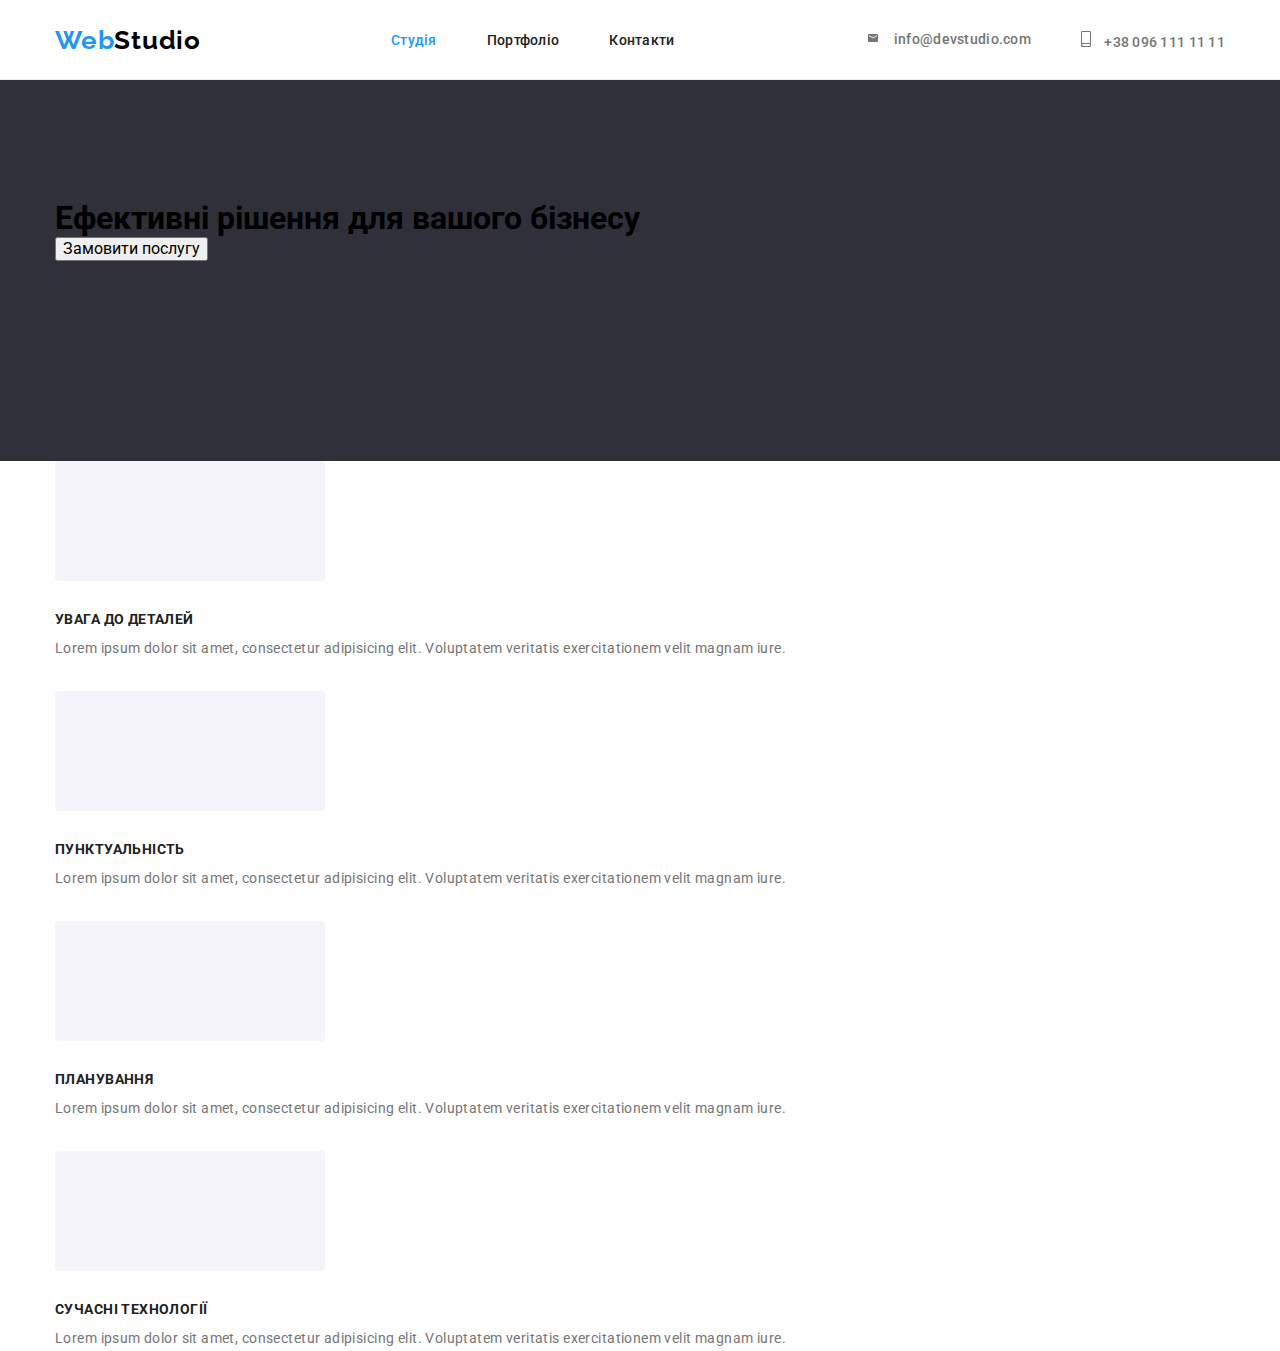
==== index.html @ 381b89db "fix" ====
<!DOCTYPE html>
<html lang="en">
  <head>
    <meta charset="UTF-8" />
    <meta name="viewport" content="width=device-width, initial-scale=1.0" />
    <title>WebStudio</title>
    <link rel="preconnect" href="https://fonts.googleapis.com" />
    <link rel="preconnect" href="https://fonts.gstatic.com" crossorigin />
    <link
      href="https://fonts.googleapis.com/css2?family=Raleway:wght@700&family=Roboto:wght@400;500;700;900&display=swap"
      rel="stylesheet"
    />

    <link
      rel="stylesheet"
      href="https://cdnjs.cloudflare.com/ajax/libs/modern-normalize/1.0.0/modern-normalize.min.css"
    />
    <link
      rel="stylesheet"
      href="https://cdnjs.cloudflare.com/ajax/libs/animate.css/4.1.1/animate.min.css"
    />
    <link rel="stylesheet" href="./css/webstudio.min.css" />
  </head>
  <body>
    <!-- Хедер -->
    <header class="header">
      <div class="container">
        <a href="" class="logo">Web<span class="logo-sryle">Studio</span></a>
        <nav>
          <ul class="menu-list">
            <li class="header__item">
              <a href="" class="menu-link current">Студія</a>
            </li>
            <li class="header__item">
              <a href="./portfolio.html" class="menu-link">Портфоліо</a>
            </li>
            <li class="header__item">
              <a href="#cont" class="menu-link">Контакти</a>
            </li>
          </ul>
        </nav>
        <address class="header-addres">
          <a href="mail:info@devstudio.com" target="_blank" class="header-cont">
            <svg class="header-svg" width="16" height="12">
              <use href="Img/symbol-defs.svg#icon-email"></use>
            </svg>
            info@devstudio.com</a
          >
          <a href="tell:+380961111111" target="_blank" class="header-cont">
            <svg class="header-svg" width="10px" height="16px">
              <use href="Img/symbol-defs.svg#icon-smartphone"></use>
            </svg>
            +38 096 111 11 11</a
          >
        </address>
      </div>
    </header>

    <main>
      <!-- Герой -->

      <section class="hero">
            <div class="container">
                <h1 class="hero__title animate__animated animate__fadeIn">Ефективні рішення для вашого бізнесу</h1>
                <button type="button" class="hero__btn" data-modal-open>Замовити послугу</button>
            </div>
        </section>

      <!-- adventages -->
      <section class="advantages">
            <div class="container">
                <h2 class="visually-hidden">НАШІ ПЕРЕВАГИ</h2>
                <ul class="advantages__list">
                    <li class="advantages-list__item">
                        <div class="beefore advantages-1"></div>
                        <h3 class="adventage__title">УВАГА ДО ДЕТАЛЕЙ</h3>
                        <p class="advantages__text">Lorem ipsum dolor sit amet, consectetur adipisicing elit. Voluptatem
                            veritatis
                            exercitationem
                            velit magnam iure.</p>
                    </li>
                    <li class="advantages-list__item">
                        <div class="beefore advantages-2"></div>
                        <h3 class="adventage__title">ПУНКТУАЛЬНІСТЬ</h3>
                        <p class="advantages__text"> Lorem ipsum dolor sit amet, consectetur adipisicing elit. Voluptatem
                            veritatis
                            exercitationem
                            velit magnam iure.</p>
                    </li>
                    <li class="advantages-list__item">
                        <div class="beefore advantages-3"></div>
                        <h3 class="adventage__title">ПЛАНУВАННЯ</h3>
                        <p class="advantages__text">Lorem ipsum dolor sit amet, consectetur adipisicing elit. Voluptatem
                            veritatis
                            exercitationem
                            velit magnam iure.</p>
                    </li>
                    <li class="advantages-list__item">
                        <div class="beefore advantages-4"></div>
                        <h3 class="adventage__title">СУЧАСНІ ТЕХНОЛОГІЇ</h3>
                        <p class="advantages__text">Lorem ipsum dolor sit amet, consectetur adipisicing elit. Voluptatem
                            veritatis
                            exercitationem
                            velit magnam iure.</p>
                    </li>
                    </ul>
            </div>
        </section>

      <!--our-work -->
      <!-- <section class="our-work">
            <div class="container">
                <h2 class="our-work__title">Чим ми займаємося</h2>
                <ul class="our-work__list">
                    <li class="our-work-list__our-work"><img src="./Img/img.jpg" alt="computer" width="370">
<div class="our-work-bg">
                    <h3 class="our-work__bg-title">Застосунок</h3>
                    </div>
                </li>
                    <li class="our-work-list__our-work"><img src="./Img/img (1).jpg" alt="laptop" width="370">
                        <div class="our-work-bg">
                        <h3 class="our-work__bg-title">МОБІЛЬНІ ЗАСТОСУНКИ</h3>
                </div>
                    </li>
                    <li class="our-work-list__our-work"><img src="./Img/img (2).jpg" alt="tablet" width="370">
                    <div class="our-work-bg">
                        <h3 class="our-work__bg-title">Дизайнерські рішення</h3>
                    </div>
                    
                    </li>
                </ul>
            </div>
        </section> -->
      <!--Team -->
      <!-- <section class="team">
            <div class="container">

                <h2 class="team__title">Нашакоманда</h2>
                <ul class="team__list">
                    <li class="item"><img src="./Img/img (3).jpg" alt="чоловік" width="270">
                        <h3 class="team-name">Ігор Дем'яненко</h3>
                        <p class="team-text">Product Designer</p>

                        <ul class="social-list">
                            <li class="item">
                                <a href="" class="social-link">
                                <svg width="20px" height="20px" >
                                <use href="Img/symbol-defs.svg#icon-instagram"></use>
                            </svg>
                        </a>
                        </li>
                            <li class="item">

                                <a href="" class="social-link">
                                <svg width="20px" height="20px" >
                                <use href="Img/symbol-defs.svg#icon-twitter"></use>
                            </svg>
                        </a>
                        </li>
                            <li class="item">
                                <a href="" class="social-link">
                                <svg width="20px" height="20px" >
                                <use href="Img/symbol-defs.svg#icon-linkedin"></use>
                            </svg>
                        </a>
                        </li>
                            <li class="item">
                                <a href="" class="social-link">
                                <svg width="20px" height="20px" >
                                <use href="Img/symbol-defs.svg#icon-facebuk"></use>
                            </svg>
                        </a>
                        </li>
                        </ul>
                    </li>
                    <li class="item"><img src="./Img/img (4).jpg" alt="жінка" width="270">
                        <h3 class="team-name">Ольга Рєпіна</h3>
                        <p class="team-text">Frontend Developer</p>

                        <ul class="social-list">
                            <li class="item">
                                <a href="" class="social-link">
                                <svg  width="20px" height="20px" >
                                <use href="Img/symbol-defs.svg#icon-instagram"></use>
                            </svg>
                        </a>
                        </li>
                            <li class="item">

                                <a href="" class="social-link">
                                <svg width="20px" height="20px" >
                                <use href="Img/symbol-defs.svg#icon-twitter"></use>
                            </svg>
                        </a>
                        </li>
                            <li class="item">
                                <a href="" class="social-link">
                                <svg width="20px" height="20px" >
                                <use href="Img/symbol-defs.svg#icon-linkedin"></use>
                            </svg>
                        </a>
                        </li>
                            <li class="item">
                                <a href="" class="social-link">
                                <svg width="20px" height="20px" >
                                <use href="Img/symbol-defs.svg#icon-facebuk"></use>
                            </svg>
                        </a>
                        </li>
                        </ul>
                    </li>
                    <li class="item"><img src="./Img/img (5).jpg" alt="чоловік" width="270">
                        <h3 class="team-name">Микола Тарасов</h3>
                        <p class="team-text">Marketing</p>

                        <ul class="social-list">
                            <li class="item">
                                <a href="" class="social-link">
                                <svg width="20px" height="20px" >
                                <use href="Img/symbol-defs.svg#icon-instagram"></use>
                            </svg>
                        </a>
                        </li>
                            <li class="item">

                                <a href="" class="social-link">
                                <svg width="20px" height="20px" >
                                <use href="Img/symbol-defs.svg#icon-twitter"></use>
                            </svg>
                        </a>
                        </li>
                            <li class="item">
                                <a href="" class="social-link">
                                <svg width="20px" height="20px" >
                                <use href="Img/symbol-defs.svg#icon-linkedin"></use>
                            </svg>
                        </a>
                        </li>
                            <li class="item">
                                <a href="" class="social-link">
                                <svg width="20px" height="20px" >
                                <use href="Img/symbol-defs.svg#icon-facebuk"></use>
                            </svg>
                        </a>
                        </li>
                        </ul>
                    <li class="item"><img src="./Img/img (6).jpg" alt="чоловік" width="270">
                        <h3 class="team-name">Михайло Єрмаков</h3>
                        <p class="team-text">UI Designer</p>

                        <ul class="social-list">
                            <li class="item">
                                <a href="" class="social-link">
                                <svg class="" width="20px" height="20px" >
                                <use href="Img/symbol-defs.svg#icon-instagram"></use>
                            </svg>
                        </a>
                        </li>
                            <li class="item">

                                <a href="" class="social-link">
                                <svg class="" width="20px" height="20px" >
                                <use href="Img/symbol-defs.svg#icon-twitter"></use>
                            </svg>
                        </a>
                        </li>
                            <li class="item">
                                <a href="" class="social-link">
                                <svg class="" width="20px" height="20px" >
                                <use href="Img/symbol-defs.svg#icon-linkedin"></use>
                            </svg>
                        </a>
                        </li>
                            <li class="item">
                                <a href="" class="social-link">
                                <svg class="" width="20px" height="20px" >
                                <use href="Img/symbol-defs.svg#icon-facebuk"></use>
                            </svg>
                        </a>
                        </li>
                        </ul>
                    </li>
                </ul>
            </div>
        </section> -->
      <!-- regular customers -->
      <!-- <section class="regular-customers">
<div class="container">
    <h2 class="customers__h2">Постійні клієнти</h2>
<ul class="customers-list">

<li class="item">
    <a href="" class="customers__link">
    <svg class="customer__svg" width="44" height="49">
    <use href="./Img/symbol-defs.svg#icon-union"></use>
</svg>
</a>
</li>

<li class="item">
    <a href="" class="customers__link">
    <svg class="customer__svg" width="40" height="52">
    <use href="./Img/symbol-defs.svg#icon-union1"></use>
</svg>
</a>
</li>

<li class="item">
    <a href="" class="customers__link">
    <svg class="customer__svg" width="41" height="42">
    <use href="./Img/symbol-defs.svg#icon-logo-3"></use>
</svg>
</a>
</li>

<li class="item">
    <a href="" class="customers__link">
    <svg class="customer__svg" width="79" height="42">
    <use href="./Img/symbol-defs.svg#icon-logo-4" 
    ></use>
</svg>
</a>
</li>

<li class="item">
    <a href="" class="customers__link">
    <svg class="customer__svg" width="59" height="47">
    <use href="./Img/symbol-defs.svg#icon-logo-5"></use>
</svg>
</a>
</li>

<li class="item">
    <a href="" class="customers__link">
    <svg class="customer__svg" width="86" height="49">
    <use href="./Img/symbol-defs.svg#icon-logo-6"></use>
</svg>
</a>
</li>    
</ul>
</div>
</section> -->
    </main>
    <!-- footer -->
    <!-- <footer class="footer" id="cont">
        <div class="container">
            <div class="widhet-block">
                <a href="" class="footer-logo">Web<span class="footer-logo-style">Studio</span></a>
                <address>
                    <ul class="footer__list">
                        <li><a href="https://goo.gl/maps/dQ1mNMhz1SSXz6Sy8" target="_blank" class="address">м. Київ пр-т
                                Лесі Українки,
                                26</a>
                        </li>
                        <li><a href="mail:info@example.com" target="_blank" class="footer-cnt">info@example.com</a></li>
                        <li><a href="tell:+380991111111" target="_blank" class="footer-cnt">+38 099 111 11 11</a></li>
                    </ul>
                </address>
            </div>
            <div class="widhet-block">
                <h2 class="footer__title">Приєднуйтесь</h2> -->
    <!--social-list -->
    <!-- <ul class="social-list__ft">
                    <li class="item">
<a href="" class="social-link-ft">
                        <svg class="social-svg" width="20" height="20">
                            <use href="./Img/symbol-defs.svg#icon-instagram"></use>
                        </svg>
                    </a>
                    </li>
                    
                    <li class="item">
                        <a href="" class="social-link-ft">
                        <svg class="social-svg" width="20" height="20">
                            <use href="./Img/symbol-defs.svg#icon-twitter"></use>
                        </svg>
                        </a>
                    </li>
                    <li class="item">
                        <a href="" class="social-link-ft">
                        <svg class="social-svg" width="20" height="20">
                            <use href="./Img/symbol-defs.svg#icon-facebuk"></use>
                        </svg>
                        </a>
                    </li>
                    <li class="item">
                        <a href="" class="social-link-ft">
                        <svg class="social-svg" width="20" height="20">
                            <use href="./Img/symbol-defs.svg#icon-linkedin"></use>
                        </svg>
                        </a>
                    </li>
                </ul>
            </div>


            <div class="widhet-block">
<h2 class="footer__title">Пдпишітся на розсилку</h2>
<form class="footer-form">
<input type="email" placeholder="E-mail" class="footer-form__iput">
<button type="button" class="footer-form__btn" >Підписатися
<svg width="24" height="24" class="footer-form__svg">
    <use href="./Img/symbol-defs.svg#icon-iconsend"></use>
</svg>
</button>
</form>
            </div>



        </div>
    </footer> -->
    <!-- modal -->

    <!-- <div class="backdrop is-hidden" data-modal>
    <div class="modal">
        <h2 class="modal__title">Залиште свої дані, Ми вам зателефонуємо</h2>
        <button type="submit" class="modal__btn">
            <svg class="modal-icon-close" width="18" height="18">
                <use href="./Img/symbol-defs.svg#icon-close"></use>
            </svg>
        </button>
        <form class="modal__form">
            <div class="form__fiel">
            <label for="username" class="form__label">ім'я</label>
            <div class="modal__position">
                <input type="text" id="username" autofocus required class="form__input">
                <svg class="modal__icon" width="18" height="18">
                    <use href="./Img/symbol-defs.svg#icon-person"></use>
                </svg>
            </div>
</div>
<div class="form-fiel">
            <label for="numberphone" class="form__label">телефон</label>
            <div class="modal__position">
                <input type="text" id="username" autofocus required class="form__input">
                <svg class="modal__icon" width="18" height="18">
                    <use href="./Img/symbol-defs.svg#icon-phone"></use>
                </svg>
            </div>
</div>
<div class="form-fiel">
            <label for="email" class="form__label">пошта</label>
            <div class="modal__position">
                <input type="text" id="username" autofocus required class="form__input">
                <svg class="modal__icon" width="18" height="18">
                    <use href="./Img/symbol-defs.svg#icon-email"></use>
                </svg>
            </div>

            <div class="form-fiel">
                <label for="username" class="form-__abel">коментарі</label>
<textarea name="feedback" id="username" rows="5" class="feedback" placeholder="Введіть текст"></textarea>
            </div>
            </div>
            
            <div class="check-box">
                <input type="checkbox" class="form-checkbox">
                <p class="form-text">погоджуюсь з розсилкою і приймаю <a href="" class="form-link">умови договору</a></p>
            </div>
        </form>
<button type="submit" class="modal-submit" data-modal-close>Надіслати</button>
    </div>
</div>

    <script src="./js/index.js" type="module"></script> -->
  </body>
</html>
---- css/webstudio.min.css ----
:root{--accent-color: #2196f3;--blak-color: #000;--basic-color: #757575;--minor-color: #212121}body{font-family:"Roboto",sans-serif;font-style:normal}a{text-decoration:none}li{list-style:none}h1,h2,h3,h4,h5,h6,ul,p{margin:0px;padding:0px}address{font-style:normal}.visually-hidden{position:absolute !important;clip:rect(1px 1px 1px 1px);clip:rect(1px, 1px, 1px, 1px);padding:0 !important;border:0 !important;height:1px !important;width:1px !important;overflow:hidden}.container{width:100%;padding-left:15px;padding-right:15px;margin-left:auto;margin-right:auto}@media screen and (min-width: 480px){.container{max-width:480px}}@media screen and (min-width: 768px){.container{max-width:768px}}@media screen and (min-width: 1200px){.container{max-width:1200px}}.header{display:flex;border-bottom:1px solid #ececec;position:fixed;top:0px;left:0px;width:100%;background-color:#fff;z-index:100%}@media screen and (min-width: 480px){.header{padding-top:16px;padding-bottom:16px}}@media screen and (min-width: 768px){.header{padding-top:30px;padding-top:30px}}@media screen and (min-width: 1200px){.header{padding-top:25px;padding-bottom:24px}}.header>.container{display:flex;justify-content:space-between;align-items:center}.logo{color:var(--accent-color);font-family:"Raleway",sans-serif;font-style:normal;font-weight:700;line-height:normal;letter-spacing:.78px}@media screen and (min-width: 480px){.logo{font-size:24px}}@media screen and (min-width: 768px){.logo{font-size:26px}}@media screen and (min-width: 1200px){.logo{font-size:26px}}.logo-sryle{color:#000}@media screen and (min-width: 480px){.menu-list{display:none}}@media screen and (min-width: 768px){.menu-list{display:flex;margin-left:0px;gap:54px}}@media screen and (min-width: 1200px){.menu-list{display:flex;margin-left:0px;gap:50px}}.menu-link{color:var(--minor-color);font-size:14px;font-style:normal;font-weight:500;line-height:normal;letter-spacing:.28px;transition-property:color;transition-duration:250ms;transition-timing-function:cubic-bezier(0.4, 0, 0.2, 1)}.menu-link:hover,.menu-link:focus{color:var(--accent-color)}.current{position:relative;color:var(--accent-color)}.current::after{position:absolute;content:" ";width:100%;height:4px;border-radius:2px;bottom:-35px;left:0;background-color:var(--accent-color);transform:scaleX(0);transition:transform 250ms cubic-bezier(0.4, 0, 0.2, 1)}.current:hover::after{transform:scaleX(1)}@media screen and (min-width: 480px){.header-addres{display:none}}@media screen and (min-width: 768px){.header-addres{display:flex;flex-direction:column;gap:10px}}@media screen and (min-width: 1200px){.header-addres{flex-direction:row;gap:50px}}.header-addres:hover,.header-addres:focus{color:#2196f3}.header-cont{color:var(--basic-color);font-size:14px;font-style:normal;font-weight:500;line-height:normal;letter-spacing:.28px;transition-property:color;transition-duration:250ms;transition-timing-function:cubic-bezier(0.4, 0, 0.2, 1)}.header-svg{margin-right:10px;fill:currentColor}.hero{background-image:linear-gradient(rgba(47, 48, 58, 0.4), rgba(47, 48, 58, 0.4)),url(../../web-studia/hero.png);background-color:#2f303a;background-repeat:no-repeat;margin-left:auto;margin-right:auto;display:flex}@media screen and (min-width: 480px){.hero{max-width:480px;padding-top:118px;padding-bottom:118px}}@media screen and (min-width: 768px){.hero{max-width:768px;padding-top:128px;padding-bottom:128px}}@media screen and (min-width: 1200px){.hero{max-width:1600px;padding-top:200px;padding-bottom:200px}}.hero__hero-title{color:#fff;text-align:center;font-weight:900;line-height:1.36;letter-spacing:2.64px;text-transform:uppercase;margin-left:auto;margin-right:auto}@media screen and (min-width: 480px){.hero__hero-title{width:360px;font-size:26px;margin-bottom:30px}}@media screen and (min-width: 768px){.hero__hero-title{width:307px;font-size:22px;margin-bottom:37px}}@media screen and (min-width: 1200px){.hero__hero-title{width:696px;font-size:44px;margin-bottom:30px}}.adventage__title{color:#212121;font-size:14px;font-style:normal;font-weight:700;line-height:normal;letter-spacing:.42px;text-transform:uppercase}@media screen and (min-width: 480px){.adventage__title{margin-bottom:14px}}@media screen and (min-width: 768px){.adventage__title{margin-bottom:17px}}@media screen and (min-width: 1200px){.adventage__title{margin-bottom:10px}}.advantages__list{display:flex;flex-wrap:wrap;gap:30px}@media screen and (min-width: 480px){.advantages-list>.advantages-list__item{flex-basis:calc((100% - 30px)/1)}}@media screen and (min-width: 768px){.advantages-list>.advantages-list__item{flex-basis:calc((100% - 30px)/2)}}@media screen and (min-width: 1200px){.advantages-list>.advantages-list__item{flex-basis:calc((100% - 90px)/4)}}.advantages__text{margin-top:10px;color:var(--basic-color);font-size:14px;font-style:normal;font-weight:400;line-height:1.71;letter-spacing:.42px}.beefore{content:"";width:270px;height:120px;display:block;flex-shrink:0;background-repeat:no-repeat;background-position:center;border-radius:4px;background-color:#f5f4fa;padding:25px 100px;margin-bottom:30px}@media screen and (min-width: 480px){.beefore{max-width:480px}}@media screen and (min-width: 768px){.beefore{max-width:768px}}@media screen and (min-width: 1200px){.beefore{max-width:1200px}}.advantages-1{background-image:url(./Img/antenna1.png)}.advantages-2{background-image:url(./Img/clock1.png)}.advantages-3{background-image:url(./Img/diagram1.png)}.advantages-4{background-image:url(./Img/astronaut1.png)}.our-work{padding-top:94px;padding-bottom:94px}.our-work__title{color:#212121;text-align:center;font-size:36px;font-style:normal;font-weight:700;line-height:normal;letter-spacing:1.08px;margin-bottom:30px}.our-work__list{display:flex;flex-wrap:wrap;justify-content:space-between}.our-work-list>.our-work-list__our-work{position:relative;flex-basis:calc((100% - 60px)/3)}.our-work-bg{background-color:rgba(47,48,58,.8);height:70px;width:100%;position:absolute;bottom:0px;display:flex;align-items:center;justify-content:center}.our-work__bg-title{font-weight:700;font-size:14px;letter-spacing:.03em;text-transform:uppercase;text-align:center;color:#fff}.team{background-color:#f5f4fa;padding-bottom:94px;padding-top:94px}.team__title{color:#212121;text-align:center;font-size:36px;font-style:normal;font-weight:700;line-height:normal;letter-spacing:1.08px;margin-bottom:50px}.team__list{display:flex;justify-content:space-between;flex-wrap:wrap;gap:30px}.team-list>.item{padding-bottom:30px;flex-basis:calc((100% - 90px)/4);background-color:#fff;transition-property:box-shadow;transition-duration:250ms;transition-timing-function:cubic-bezier(0.4, 0, 0.2, 1)}.team-list>.item:hover,.team-list>.item:focus{cursor:pointer;border-radius:0px 0px 4px 4px;box-shadow:inset 0px 2px 1px 0px rgba(0,0,0,.2),0px 1px 1px 0px rgba(0,0,0,.14),0px 1px 3px 0px rgba(0,0,0,.12)}.team-name{color:#212121;text-align:center;font-size:16px;font-style:normal;font-weight:500;line-height:normal;letter-spacing:.48px;margin-bottom:10px;padding-top:30px}.team-text{color:#757575;text-align:center;font-size:16px;font-style:normal;font-weight:400;line-height:normal;letter-spacing:.48px}.social-list{display:flex;justify-content:center;gap:10px;margin-top:16px}.social-list>.item{width:44px;height:44px}.social-link{display:flex;justify-content:center;align-items:center;width:100%;height:100%;border-radius:50%;fill:#afb1b8;background-color:#fff;transition-property:fill color;transition-duration:250ms;transition-timing-function:cubic-bezier(0.4, 0, 0.2, 1)}.social-link:hover,.social-link:focus{fill:#fff;background-color:var(--accent-color)}.regular-customers{padding-top:94px;padding-bottom:94px}.customers__h2{font-weight:700;font-size:36px;letter-spacing:.03em;text-align:center;color:#212121}.customers-list{display:flex;justify-content:center;gap:30px}.customers-list>.item{width:170;height:92px;border-radius:4px;border:1px solid #afb1b8;padding:20px 62px;margin-top:40px;transition-property:border-color;transition-duration:250ms;transition-timing-function:cubic-bezier(0.4, 0, 0.2, 1)}.customers-list>.item:hover,.customers-list>.item:focus{cursor:pointer;border-color:var(--accent-color)}.customers__link{display:flex;justify-content:center;align-items:center}.customer__svg{fill:#afb1b8;transition-property:fill;transition-duration:250ms;transition-timing-function:cubic-bezier(0.4, 0, 0.2, 1)}.customer-svg:hover,.customer-svg:focus{fill:var(--accent-color)}.footer{padding-top:60px;padding-bottom:60px;background-color:#2f303a}.footer-logo{color:var(--accent-color);font-family:"Raleway",sans-serif;font-size:26px;font-weight:700;line-height:normal;letter-spacing:.78px;display:block;margin-bottom:20px}.footer-logo-style{color:#fff;transition-property:color;transition-duration:250ms;transition-timing-function:cubic-bezier(0.4, 0, 0.2, 1)}.footer.logo-style:hover,.footer-logo-style:focus{color:var(--accent-color)}.footer__list{padding-left:0px}.address{color:#fff;font-size:14px;font-weight:400;line-height:1.71;letter-spacing:.42px;display:block;margin-bottom:9px}.footer-cnt{color:rgba(255,255,255,.6);font-size:14px;font-weight:400;line-height:1.71;letter-spacing:.42px;display:block}.footer-cnt:not(:last-child){margin-bottom:9px;display:block}.footer__title{display:flex;font-weight:700;font-size:14px;letter-spacing:.03em;text-transform:uppercase;color:#fff;margin-bottom:20px}.widhet-block{flex-basis:calc(50% - 15px)}.footer>.container{display:flex;justify-content:start}.social-list-ft>.item{width:44px;height:44px}.social-link-ft{display:flex;justify-content:center;align-items:center;width:100%;height:100%;border-radius:50%;fill:#fff;background-color:rgba(255,255,255,.1);transition-property:fill color;transition-duration:250ms;transition-timing-function:cubic-bezier(0.4, 0, 0.2, 1)}.social-link-ft:hover,.social-link-ft:focus{fill:#fff;background-color:var(--accent-color)}.footer-form{display:flex;gap:12px}.footer-form__iput{outline:none;cursor:pointer;border:1px solid rgba(255,255,255,.3);border-radius:4px;width:358px;box-shadow:0 4px 4px 0 rgba(0,0,0,.15);background-color:rgba(33,150,243,0);padding:15px 16px}.footer-form__btn{font-weight:700;font-size:16px;line-height:187%;letter-spacing:.06em;text-align:center;color:#fff;border-radius:4px;box-shadow:0 4px 4px 0 rgba(0,0,0,.15);background-color:var(--accent-color);padding:10px 28px;display:flex;gap:10px;align-items:center;cursor:pointer;transition-property:color;transition-duration:250ms;transition-timing-function:cubic-bezier(0.4, 0, 0.2, 1)}.footer-form-btn:hover,.footer-form-btn:focus{background-color:#3d9ff0}.footer-form-iput:focus-within{border-color:#3d9ff0}.footer-form__svg{fill:#ececec}.portfolio{padding-top:94px;padding-bottom:94px}.portfolio-btn-list{display:flex;gap:8px;justify-content:center;margin-bottom:50px}.portfolio-btn{color:var(--blak-color);text-align:center;font-size:16px;font-weight:500;line-height:1.62;letter-spacing:.48px;padding:6px 22px;border-radius:4px;background-color:#f5f4fa;border:none;padding:6px 22px;transition-property:box-shadow color;transition-duration:250ms;transition-timing-function:cubic-bezier(0.4, 0, 0.2, 1)}.portfolio-btn:hover,.portfolio-btn:focus{cursor:pointer;border-radius:4px;background-color:#2196f3;color:#fff;box-shadow:0px 2px 2px 0px rgba(0,0,0,.12),0px 1px 2px 0px rgba(0,0,0,.08),0px 3px 1px 0px rgba(0,0,0,.1)}.portfolio-title{color:#212121;font-size:18px;font-style:normal;font-weight:700;line-height:36px;letter-spacing:1.08px;margin-top:20px;padding-left:24px}.portfolio-text{color:#757575;font-size:16px;font-style:normal;font-weight:400;line-height:30px;letter-spacing:.48px;padding-left:24px;transition-property:border color;transition-duration:250ms;transition-timing-function:cubic-bezier(0.4, 0, 0.2, 1)}.prijekt-box:hover,.prijekt-box:focus{cursor:pointer;border:1px solid #eee;background:#fff}.prijekt-list{gap:30px;display:flex;flex-wrap:wrap;justify-content:center;transition-property:box-shadow color border;transition-duration:250ms;transition-timing-function:cubic-bezier(0.4, 0, 0.2, 1)}.prijekt-list>.item:hover,.prijekt-list>.item:focus{border:1px solid #eee;background:#fff;box-shadow:1px 4px 6px 0px rgba(0,0,0,.16),0px 4px 4px 0px rgba(0,0,0,.06),0px 1px 1px 0px rgba(0,0,0,.12)}.prijekt-list>.item{flex-basis:calc((100% - 60px)/3)}img{display:block;width:100%;height:auto}.prijekt-link:hover .overlavy{transform:translateY(0)}.overlavy-tumb{position:relative;overflow:hidden}.overlavy{position:absolute;top:0;left:0;width:100%;height:100%;background-color:rgba(33,150,243,.9);transform:translateY(100%);transition:transform 250ms}.overlavy-text{font-weight:400;font-size:18px;line-height:156%;letter-spacing:.03em;color:#fff;padding:63px 24px}.backdrop{position:fixed;top:0;left:0;width:100%;height:100%;background-color:rgba(0,0,0,.7);opacity:1;z-index:999}.backdrop.is-hidden{opacity:0;pointer-events:none}.no-scroll{overflow:hidden}.modal{position:absolute;top:50%;left:50%;transform:translate(-50%, -50%);width:528px;min-height:581px;border-radius:4px;padding:40px;box-shadow:0 2px 1px 0 rgba(0,0,0,.2),0 1px 1px 0 rgba(0,0,0,.14),0 1px 3px 0 rgba(0,0,0,.12);background:#fff;background-color:#fff}.modal__title{font-weight:700;font-size:20px;letter-spacing:.03em;text-align:center;color:var(--minor-color);margin-bottom:12px}.modal__btn{display:flex;justify-content:center;align-items:center;position:absolute;top:8px;right:8px;cursor:pointer;padding:6px;border-radius:100%;fill:#000;stroke-width:1px;border:1px solid rgba(0,0,0,.1);background:rgba(0,0,0,0)}.modal-btn:hover,.modal-btn:focus{border-color:var(--accent-color)}.modal-icon-close:hover,.modal-icon-close:focus{fill:var(--accent-color)}.modal__form{display:flex;flex-direction:column;gap:28px;margin-bottom:20px}.form__input{border:1px solid rgba(33,33,33,.2);border-radius:4px;width:100%;height:40px;padding-left:43px;outline:none;cursor:pointer;position:relative}.modal__icon{position:absolute;transform:translatey(-50%);top:50%;left:12px}.form-input:focus-within{border-color:var(--accent-color)}.modal__position{position:relative}.modal-position:focus-within .modal-icon{fill:var(--accent-color)}.form__label{font-weight:400;font-size:12px;letter-spacing:.01em;color:var(--basic-color);margin-bottom:4px}.form-text{font-weight:400;font-size:14px;line-height:171%;letter-spacing:.03em;color:var(--basic-color);margin-right:7px}.form-link{color:var(--accent-color)}.feedback{width:100%;height:120px;resize:none;outline:none;border:1px solid rgba(33,33,33,.2);border-radius:4px;padding:12px 16px}.feedback:focus-within{border:1px solid var(--accent-color)}.feedback::placeholder{font-family:var(--font-family);font-weight:400;font-size:14px;letter-spacing:.01em;color:rgba(117,117,117,.5)}.check-box{display:flex;align-items:center;margin-left:7px}.form-checkbox{width:15px;height:15px;cursor:pointer;margin-right:7px}.modal-submit{border-radius:4px;padding:10px 57px;font-weight:700;font-size:16px;line-height:187%;letter-spacing:.06em;text-align:center;color:#fff;box-shadow:0 4px 4px 0 rgba(0,0,0,.15);background:#188ce8;border:none;display:flex;margin-left:auto;margin-right:auto}.modal-submit:hover,.modal-submit:focus{background-color:#3d9ff0;cursor:pointer}.hero__hero-btn{display:flex;margin:0px auto;color:#fff;text-align:center;font-size:16px;font-style:normal;font-weight:700;line-height:1.87;letter-spacing:.96px;cursor:pointer;border:none;border-radius:4px;background:#2196f3;box-shadow:0px 4px 4px 0px rgba(0,0,0,.15);transition-property:color;transition-duration:250ms;transition-timing-function:cubic-bezier(0.4, 0, 0.2, 1)}@media screen and (min-width: 480px){.hero__hero-btn{padding:10px 24px}}@media screen and (min-width: 768px){.hero__hero-btn{padding:18px 24px}}@media screen and (min-width: 1200px){.hero__hero-btn{padding:10px 24px}}.hero__hero-btn:hover,.hero__hero-btn:focus{background-color:#188ce8}/*# sourceMappingURL=webstudio.min.css.map */
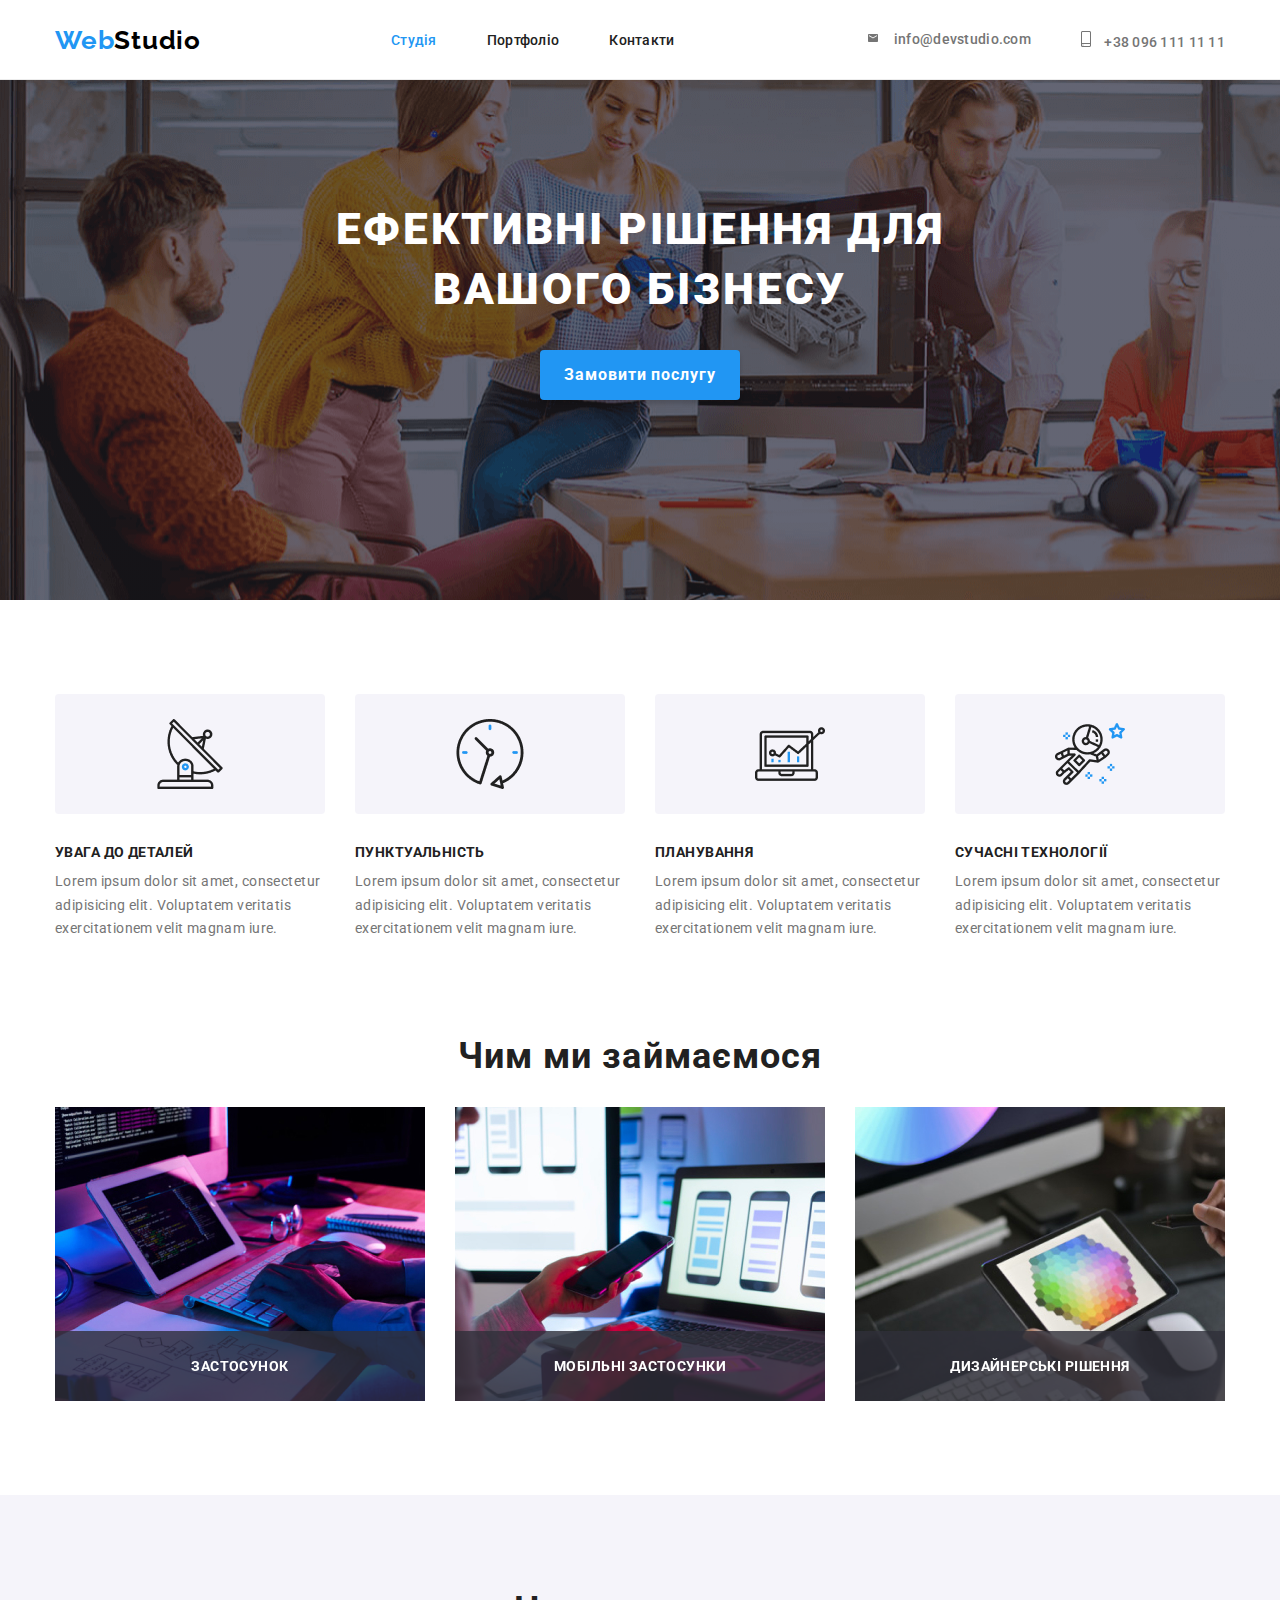
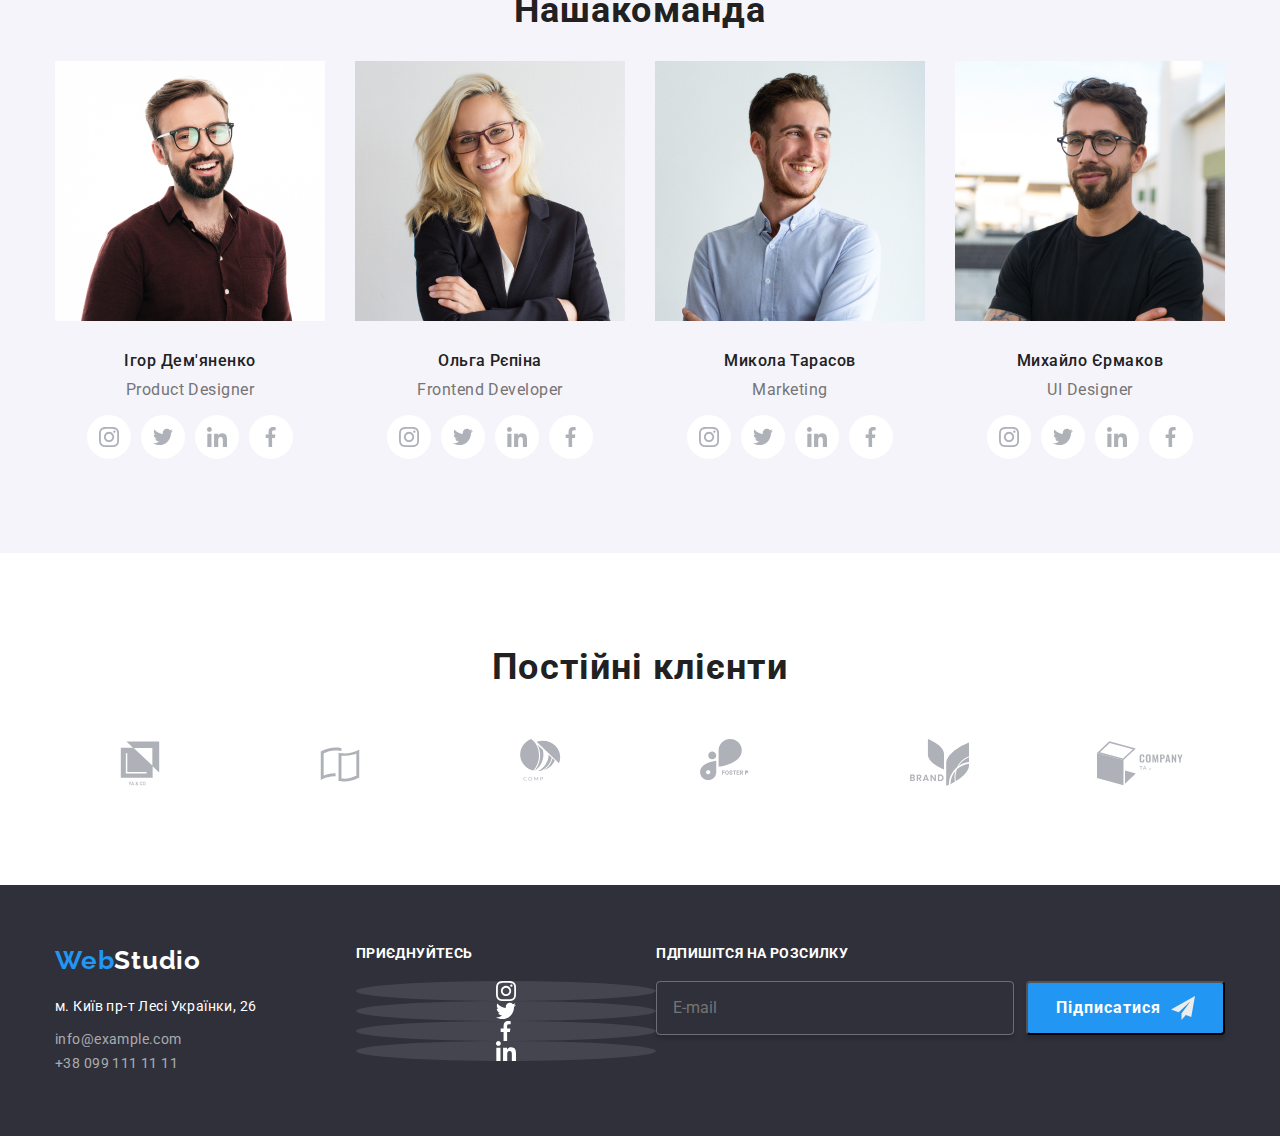
==== commit f92b873e: "fix" ====
--- a/index.html
+++ b/index.html
@@ -60,236 +60,243 @@
       <!-- Герой -->
 
       <section class="hero">
-            <div class="container">
-                <h1 class="hero__title animate__animated animate__fadeIn">Ефективні рішення для вашого бізнесу</h1>
-                <button type="button" class="hero__btn" data-modal-open>Замовити послугу</button>
-            </div>
-        </section>
+        <div class="container">
+          <h1 class="hero__title animate__animated animate__fadeIn">
+            Ефективні рішення для вашого бізнесу
+          </h1>
+          <button type="button" class="hero__btn" data-modal-open>
+            Замовити послугу
+          </button>
+        </div>
+      </section>
 
       <!-- adventages -->
       <section class="advantages">
-            <div class="container">
-                <h2 class="visually-hidden">НАШІ ПЕРЕВАГИ</h2>
-                <ul class="advantages__list">
-                    <li class="advantages-list__item">
-                        <div class="beefore advantages-1"></div>
-                        <h3 class="adventage__title">УВАГА ДО ДЕТАЛЕЙ</h3>
-                        <p class="advantages__text">Lorem ipsum dolor sit amet, consectetur adipisicing elit. Voluptatem
-                            veritatis
-                            exercitationem
-                            velit magnam iure.</p>
-                    </li>
-                    <li class="advantages-list__item">
-                        <div class="beefore advantages-2"></div>
-                        <h3 class="adventage__title">ПУНКТУАЛЬНІСТЬ</h3>
-                        <p class="advantages__text"> Lorem ipsum dolor sit amet, consectetur adipisicing elit. Voluptatem
-                            veritatis
-                            exercitationem
-                            velit magnam iure.</p>
-                    </li>
-                    <li class="advantages-list__item">
-                        <div class="beefore advantages-3"></div>
-                        <h3 class="adventage__title">ПЛАНУВАННЯ</h3>
-                        <p class="advantages__text">Lorem ipsum dolor sit amet, consectetur adipisicing elit. Voluptatem
-                            veritatis
-                            exercitationem
-                            velit magnam iure.</p>
-                    </li>
-                    <li class="advantages-list__item">
-                        <div class="beefore advantages-4"></div>
-                        <h3 class="adventage__title">СУЧАСНІ ТЕХНОЛОГІЇ</h3>
-                        <p class="advantages__text">Lorem ipsum dolor sit amet, consectetur adipisicing elit. Voluptatem
-                            veritatis
-                            exercitationem
-                            velit magnam iure.</p>
-                    </li>
-                    </ul>
-            </div>
-        </section>
+        <div class="container">
+          <h2 class="visually-hidden">НАШІ ПЕРЕВАГИ</h2>
+          <ul class="advantages-list">
+            <li class="advantages-list__item">
+              <div class="beefore advantages-1"></div>
+              <h3 class="adventage__title">УВАГА ДО ДЕТАЛЕЙ</h3>
+              <p class="advantages__text">
+                Lorem ipsum dolor sit amet, consectetur adipisicing elit.
+                Voluptatem veritatis exercitationem velit magnam iure.
+              </p>
+            </li>
+            <li class="advantages-list__item">
+              <div class="beefore advantages-2"></div>
+              <h3 class="adventage__title">ПУНКТУАЛЬНІСТЬ</h3>
+              <p class="advantages__text">
+                Lorem ipsum dolor sit amet, consectetur adipisicing elit.
+                Voluptatem veritatis exercitationem velit magnam iure.
+              </p>
+            </li>
+            <li class="advantages-list__item">
+              <div class="beefore advantages-3"></div>
+              <h3 class="adventage__title">ПЛАНУВАННЯ</h3>
+              <p class="advantages__text">
+                Lorem ipsum dolor sit amet, consectetur adipisicing elit.
+                Voluptatem veritatis exercitationem velit magnam iure.
+              </p>
+            </li>
+            <li class="advantages-list__item">
+              <div class="beefore advantages-4"></div>
+              <h3 class="adventage__title">СУЧАСНІ ТЕХНОЛОГІЇ</h3>
+              <p class="advantages__text">
+                Lorem ipsum dolor sit amet, consectetur adipisicing elit.
+                Voluptatem veritatis exercitationem velit magnam iure.
+              </p>
+            </li>
+          </ul>
+        </div>
+      </section>
 
       <!--our-work -->
-      <!-- <section class="our-work">
-            <div class="container">
-                <h2 class="our-work__title">Чим ми займаємося</h2>
-                <ul class="our-work__list">
-                    <li class="our-work-list__our-work"><img src="./Img/img.jpg" alt="computer" width="370">
-<div class="our-work-bg">
-                    <h3 class="our-work__bg-title">Застосунок</h3>
-                    </div>
-                </li>
-                    <li class="our-work-list__our-work"><img src="./Img/img (1).jpg" alt="laptop" width="370">
-                        <div class="our-work-bg">
-                        <h3 class="our-work__bg-title">МОБІЛЬНІ ЗАСТОСУНКИ</h3>
-                </div>
-                    </li>
-                    <li class="our-work-list__our-work"><img src="./Img/img (2).jpg" alt="tablet" width="370">
-                    <div class="our-work-bg">
-                        <h3 class="our-work__bg-title">Дизайнерські рішення</h3>
-                    </div>
-                    
-                    </li>
-                </ul>
-            </div>
-        </section> -->
+      <section class="our-work">
+        <div class="container">
+          <h2 class="our-work__title">Чим ми займаємося</h2>
+          <ul class="our-work-list">
+            <li class="our-work-list__item">
+              <img src="./Img/img.jpg" alt="computer" width="370" />
+              <div class="our-work-bg">
+                <h3 class="our-work__bg-title">Застосунок</h3>
+              </div>
+            </li>
+            <li class="our-work-list__item">
+              <img src="./Img/img (1).jpg" alt="laptop" width="370" />
+              <div class="our-work-bg">
+                <h3 class="our-work__bg-title">МОБІЛЬНІ ЗАСТОСУНКИ</h3>
+              </div>
+            </li>
+            <li class="our-work-list__item">
+              <img src="./Img/img (2).jpg" alt="tablet" width="370" />
+              <div class="our-work-bg">
+                <h3 class="our-work__bg-title">Дизайнерські рішення</h3>
+              </div>
+            </li>
+          </ul>
+        </div>
+      </section>
       <!--Team -->
-      <!-- <section class="team">
-            <div class="container">
-
-                <h2 class="team__title">Нашакоманда</h2>
-                <ul class="team__list">
-                    <li class="item"><img src="./Img/img (3).jpg" alt="чоловік" width="270">
-                        <h3 class="team-name">Ігор Дем'яненко</h3>
-                        <p class="team-text">Product Designer</p>
-
-                        <ul class="social-list">
-                            <li class="item">
-                                <a href="" class="social-link">
-                                <svg width="20px" height="20px" >
-                                <use href="Img/symbol-defs.svg#icon-instagram"></use>
-                            </svg>
-                        </a>
-                        </li>
-                            <li class="item">
-
-                                <a href="" class="social-link">
-                                <svg width="20px" height="20px" >
-                                <use href="Img/symbol-defs.svg#icon-twitter"></use>
-                            </svg>
-                        </a>
-                        </li>
-                            <li class="item">
-                                <a href="" class="social-link">
-                                <svg width="20px" height="20px" >
-                                <use href="Img/symbol-defs.svg#icon-linkedin"></use>
-                            </svg>
-                        </a>
-                        </li>
-                            <li class="item">
-                                <a href="" class="social-link">
-                                <svg width="20px" height="20px" >
-                                <use href="Img/symbol-defs.svg#icon-facebuk"></use>
-                            </svg>
-                        </a>
-                        </li>
-                        </ul>
-                    </li>
-                    <li class="item"><img src="./Img/img (4).jpg" alt="жінка" width="270">
-                        <h3 class="team-name">Ольга Рєпіна</h3>
-                        <p class="team-text">Frontend Developer</p>
-
-                        <ul class="social-list">
-                            <li class="item">
-                                <a href="" class="social-link">
-                                <svg  width="20px" height="20px" >
-                                <use href="Img/symbol-defs.svg#icon-instagram"></use>
-                            </svg>
-                        </a>
-                        </li>
-                            <li class="item">
-
-                                <a href="" class="social-link">
-                                <svg width="20px" height="20px" >
-                                <use href="Img/symbol-defs.svg#icon-twitter"></use>
-                            </svg>
-                        </a>
-                        </li>
-                            <li class="item">
-                                <a href="" class="social-link">
-                                <svg width="20px" height="20px" >
-                                <use href="Img/symbol-defs.svg#icon-linkedin"></use>
-                            </svg>
-                        </a>
-                        </li>
-                            <li class="item">
-                                <a href="" class="social-link">
-                                <svg width="20px" height="20px" >
-                                <use href="Img/symbol-defs.svg#icon-facebuk"></use>
-                            </svg>
-                        </a>
-                        </li>
-                        </ul>
-                    </li>
-                    <li class="item"><img src="./Img/img (5).jpg" alt="чоловік" width="270">
-                        <h3 class="team-name">Микола Тарасов</h3>
-                        <p class="team-text">Marketing</p>
-
-                        <ul class="social-list">
-                            <li class="item">
-                                <a href="" class="social-link">
-                                <svg width="20px" height="20px" >
-                                <use href="Img/symbol-defs.svg#icon-instagram"></use>
-                            </svg>
-                        </a>
-                        </li>
-                            <li class="item">
-
-                                <a href="" class="social-link">
-                                <svg width="20px" height="20px" >
-                                <use href="Img/symbol-defs.svg#icon-twitter"></use>
-                            </svg>
-                        </a>
-                        </li>
-                            <li class="item">
-                                <a href="" class="social-link">
-                                <svg width="20px" height="20px" >
-                                <use href="Img/symbol-defs.svg#icon-linkedin"></use>
-                            </svg>
-                        </a>
-                        </li>
-                            <li class="item">
-                                <a href="" class="social-link">
-                                <svg width="20px" height="20px" >
-                                <use href="Img/symbol-defs.svg#icon-facebuk"></use>
-                            </svg>
-                        </a>
-                        </li>
-                        </ul>
-                    <li class="item"><img src="./Img/img (6).jpg" alt="чоловік" width="270">
-                        <h3 class="team-name">Михайло Єрмаков</h3>
-                        <p class="team-text">UI Designer</p>
-
-                        <ul class="social-list">
-                            <li class="item">
-                                <a href="" class="social-link">
-                                <svg class="" width="20px" height="20px" >
-                                <use href="Img/symbol-defs.svg#icon-instagram"></use>
-                            </svg>
-                        </a>
-                        </li>
-                            <li class="item">
-
-                                <a href="" class="social-link">
-                                <svg class="" width="20px" height="20px" >
-                                <use href="Img/symbol-defs.svg#icon-twitter"></use>
-                            </svg>
-                        </a>
-                        </li>
-                            <li class="item">
-                                <a href="" class="social-link">
-                                <svg class="" width="20px" height="20px" >
-                                <use href="Img/symbol-defs.svg#icon-linkedin"></use>
-                            </svg>
-                        </a>
-                        </li>
-                            <li class="item">
-                                <a href="" class="social-link">
-                                <svg class="" width="20px" height="20px" >
-                                <use href="Img/symbol-defs.svg#icon-facebuk"></use>
-                            </svg>
-                        </a>
-                        </li>
-                        </ul>
-                    </li>
-                </ul>
-            </div>
-        </section> -->
+      <section class="team">
+        <div class="container">
+          <h2 class="team__title">Нашакоманда</h2>
+          <ul class="team__list">
+            <li class="item">
+              <img src="./Img/img (3).jpg" alt="чоловік" width="270" />
+              <h3 class="team-name">Ігор Дем'яненко</h3>
+              <p class="team-text">Product Designer</p>
+
+              <ul class="social-list">
+                <li class="item">
+                  <a href="" class="social-link">
+                    <svg width="20px" height="20px">
+                      <use href="Img/symbol-defs.svg#icon-instagram"></use>
+                    </svg>
+                  </a>
+                </li>
+                <li class="item">
+                  <a href="" class="social-link">
+                    <svg width="20px" height="20px">
+                      <use href="Img/symbol-defs.svg#icon-twitter"></use>
+                    </svg>
+                  </a>
+                </li>
+                <li class="item">
+                  <a href="" class="social-link">
+                    <svg width="20px" height="20px">
+                      <use href="Img/symbol-defs.svg#icon-linkedin"></use>
+                    </svg>
+                  </a>
+                </li>
+                <li class="item">
+                  <a href="" class="social-link">
+                    <svg width="20px" height="20px">
+                      <use href="Img/symbol-defs.svg#icon-facebuk"></use>
+                    </svg>
+                  </a>
+                </li>
+              </ul>
+            </li>
+            <li class="item">
+              <img src="./Img/img-4.jpg" alt="жінка" width="270px"/>
+              <h3 class="team-name">Ольга Рєпіна</h3>
+              <p class="team-text">Frontend Developer</p>
+
+              <ul class="social-list">
+                <li class="item">
+                  <a href="" class="social-link">
+                    <svg width="20px" height="20px">
+                      <use href="Img/symbol-defs.svg#icon-instagram"></use>
+                    </svg>
+                  </a>
+                </li>
+                <li class="item">
+                  <a href="" class="social-link">
+                    <svg width="20px" height="20px">
+                      <use href="Img/symbol-defs.svg#icon-twitter"></use>
+                    </svg>
+                  </a>
+                </li>
+                <li class="item">
+                  <a href="" class="social-link">
+                    <svg width="20px" height="20px">
+                      <use href="Img/symbol-defs.svg#icon-linkedin"></use>
+                    </svg>
+                  </a>
+                </li>
+                <li class="item">
+                  <a href="" class="social-link">
+                    <svg width="20px" height="20px">
+                      <use href="Img/symbol-defs.svg#icon-facebuk"></use>
+                    </svg>
+                  </a>
+                </li>
+              </ul>
+            </li>
+            <li class="item">
+              <img src="./Img/img (5).jpg" alt="чоловік" width="270" />
+              <h3 class="team-name">Микола Тарасов</h3>
+              <p class="team-text">Marketing</p>
+
+              <ul class="social-list">
+                <li class="item">
+                  <a href="" class="social-link">
+                    <svg width="20px" height="20px">
+                      <use href="Img/symbol-defs.svg#icon-instagram"></use>
+                    </svg>
+                  </a>
+                </li>
+                <li class="item">
+                  <a href="" class="social-link">
+                    <svg width="20px" height="20px">
+                      <use href="Img/symbol-defs.svg#icon-twitter"></use>
+                    </svg>
+                  </a>
+                </li>
+                <li class="item">
+                  <a href="" class="social-link">
+                    <svg width="20px" height="20px">
+                      <use href="Img/symbol-defs.svg#icon-linkedin"></use>
+                    </svg>
+                  </a>
+                </li>
+                <li class="item">
+                  <a href="" class="social-link">
+                    <svg width="20px" height="20px">
+                      <use href="Img/symbol-defs.svg#icon-facebuk"></use>
+                    </svg>
+                  </a>
+                </li>
+              </ul>
+            </li>
+
+            <li class="item">
+              <img src="./Img/img (6).jpg" alt="чоловік" width="270" />
+              <h3 class="team-name">Михайло Єрмаков</h3>
+              <p class="team-text">UI Designer</p>
+
+              <ul class="social-list">
+                <li class="item">
+                  <a href="" class="social-link">
+                    <svg class="" width="20px" height="20px">
+                      <use href="Img/symbol-defs.svg#icon-instagram"></use>
+                    </svg>
+                  </a>
+                </li>
+                <li class="item">
+                  <a href="" class="social-link">
+                    <svg class="" width="20px" height="20px">
+                      <use href="Img/symbol-defs.svg#icon-twitter"></use>
+                    </svg>
+                  </a>
+                </li>
+                <li class="item">
+                  <a href="" class="social-link">
+                    <svg class="" width="20px" height="20px">
+                      <use href="Img/symbol-defs.svg#icon-linkedin"></use>
+                    </svg>
+                  </a>
+                </li>
+                <li class="item">
+                  <a href="" class="social-link">
+                    <svg class="" width="20px" height="20px">
+                      <use href="Img/symbol-defs.svg#icon-facebuk"></use>
+                    </svg>
+                  </a>
+                </li>
+              </ul>
+            </li>
+          </ul>
+        </div>
+      </section>
       <!-- regular customers -->
-      <!-- <section class="regular-customers">
+      <section class="regular-customers">
 <div class="container">
     <h2 class="customers__h2">Постійні клієнти</h2>
 <ul class="customers-list">
 
-<li class="item">
+<li class="customers-list__item">
     <a href="" class="customers__link">
     <svg class="customer__svg" width="44" height="49">
     <use href="./Img/symbol-defs.svg#icon-union"></use>
@@ -297,7 +304,7 @@
 </a>
 </li>
 
-<li class="item">
+<li class="customers-list__item">
     <a href="" class="customers__link">
     <svg class="customer__svg" width="40" height="52">
     <use href="./Img/symbol-defs.svg#icon-union1"></use>
@@ -305,7 +312,7 @@
 </a>
 </li>
 
-<li class="item">
+<li class="customers-list__item">
     <a href="" class="customers__link">
     <svg class="customer__svg" width="41" height="42">
     <use href="./Img/symbol-defs.svg#icon-logo-3"></use>
@@ -313,7 +320,7 @@
 </a>
 </li>
 
-<li class="item">
+<li class="customers-list__item">
     <a href="" class="customers__link">
     <svg class="customer__svg" width="79" height="42">
     <use href="./Img/symbol-defs.svg#icon-logo-4" 
@@ -322,7 +329,7 @@
 </a>
 </li>
 
-<li class="item">
+<li class="customers-list__item">
     <a href="" class="customers__link">
     <svg class="customer__svg" width="59" height="47">
     <use href="./Img/symbol-defs.svg#icon-logo-5"></use>
@@ -330,7 +337,7 @@
 </a>
 </li>
 
-<li class="item">
+<li class="customers-list__item">
     <a href="" class="customers__link">
     <svg class="customer__svg" width="86" height="49">
     <use href="./Img/symbol-defs.svg#icon-logo-6"></use>
@@ -339,10 +346,10 @@
 </li>    
 </ul>
 </div>
-</section> -->
+</section>
     </main>
     <!-- footer -->
-    <!-- <footer class="footer" id="cont">
+    <footer class="footer" id="cont"> 
         <div class="container">
             <div class="widhet-block">
                 <a href="" class="footer-logo">Web<span class="footer-logo-style">Studio</span></a>
@@ -358,9 +365,9 @@
                 </address>
             </div>
             <div class="widhet-block">
-                <h2 class="footer__title">Приєднуйтесь</h2> -->
+                <h2 class="footer__title">Приєднуйтесь</h2> 
     <!--social-list -->
-    <!-- <ul class="social-list__ft">
+     <ul class="social-list__ft"> 
                     <li class="item">
 <a href="" class="social-link-ft">
                         <svg class="social-svg" width="20" height="20">
@@ -409,10 +416,10 @@
 
 
         </div>
-    </footer> -->
+    </footer> 
     <!-- modal -->
 
-    <!-- <div class="backdrop is-hidden" data-modal>
+    <div class="backdrop is-hidden" data-modal>
     <div class="modal">
         <h2 class="modal__title">Залиште свої дані, Ми вам зателефонуємо</h2>
         <button type="submit" class="modal__btn">
@@ -463,6 +470,6 @@
     </div>
 </div>
 
-    <script src="./js/index.js" type="module"></script> -->
+    <script src="./js/index.js" type="module"></script>
   </body>
 </html>
--- a/css/webstudio.min.css
+++ b/css/webstudio.min.css
@@ -1 +1 @@
-:root{--accent-color: #2196f3;--blak-color: #000;--basic-color: #757575;--minor-color: #212121}body{font-family:"Roboto",sans-serif;font-style:normal}a{text-decoration:none}li{list-style:none}h1,h2,h3,h4,h5,h6,ul,p{margin:0px;padding:0px}address{font-style:normal}.visually-hidden{position:absolute !important;clip:rect(1px 1px 1px 1px);clip:rect(1px, 1px, 1px, 1px);padding:0 !important;border:0 !important;height:1px !important;width:1px !important;overflow:hidden}.container{width:100%;padding-left:15px;padding-right:15px;margin-left:auto;margin-right:auto}@media screen and (min-width: 480px){.container{max-width:480px}}@media screen and (min-width: 768px){.container{max-width:768px}}@media screen and (min-width: 1200px){.container{max-width:1200px}}.header{display:flex;border-bottom:1px solid #ececec;position:fixed;top:0px;left:0px;width:100%;background-color:#fff;z-index:100%}@media screen and (min-width: 480px){.header{padding-top:16px;padding-bottom:16px}}@media screen and (min-width: 768px){.header{padding-top:30px;padding-top:30px}}@media screen and (min-width: 1200px){.header{padding-top:25px;padding-bottom:24px}}.header>.container{display:flex;justify-content:space-between;align-items:center}.logo{color:var(--accent-color);font-family:"Raleway",sans-serif;font-style:normal;font-weight:700;line-height:normal;letter-spacing:.78px}@media screen and (min-width: 480px){.logo{font-size:24px}}@media screen and (min-width: 768px){.logo{font-size:26px}}@media screen and (min-width: 1200px){.logo{font-size:26px}}.logo-sryle{color:#000}@media screen and (min-width: 480px){.menu-list{display:none}}@media screen and (min-width: 768px){.menu-list{display:flex;margin-left:0px;gap:54px}}@media screen and (min-width: 1200px){.menu-list{display:flex;margin-left:0px;gap:50px}}.menu-link{color:var(--minor-color);font-size:14px;font-style:normal;font-weight:500;line-height:normal;letter-spacing:.28px;transition-property:color;transition-duration:250ms;transition-timing-function:cubic-bezier(0.4, 0, 0.2, 1)}.menu-link:hover,.menu-link:focus{color:var(--accent-color)}.current{position:relative;color:var(--accent-color)}.current::after{position:absolute;content:" ";width:100%;height:4px;border-radius:2px;bottom:-35px;left:0;background-color:var(--accent-color);transform:scaleX(0);transition:transform 250ms cubic-bezier(0.4, 0, 0.2, 1)}.current:hover::after{transform:scaleX(1)}@media screen and (min-width: 480px){.header-addres{display:none}}@media screen and (min-width: 768px){.header-addres{display:flex;flex-direction:column;gap:10px}}@media screen and (min-width: 1200px){.header-addres{flex-direction:row;gap:50px}}.header-addres:hover,.header-addres:focus{color:#2196f3}.header-cont{color:var(--basic-color);font-size:14px;font-style:normal;font-weight:500;line-height:normal;letter-spacing:.28px;transition-property:color;transition-duration:250ms;transition-timing-function:cubic-bezier(0.4, 0, 0.2, 1)}.header-svg{margin-right:10px;fill:currentColor}.hero{background-image:linear-gradient(rgba(47, 48, 58, 0.4), rgba(47, 48, 58, 0.4)),url(../../web-studia/hero.png);background-color:#2f303a;background-repeat:no-repeat;margin-left:auto;margin-right:auto;display:flex}@media screen and (min-width: 480px){.hero{max-width:480px;padding-top:118px;padding-bottom:118px}}@media screen and (min-width: 768px){.hero{max-width:768px;padding-top:128px;padding-bottom:128px}}@media screen and (min-width: 1200px){.hero{max-width:1600px;padding-top:200px;padding-bottom:200px}}.hero__hero-title{color:#fff;text-align:center;font-weight:900;line-height:1.36;letter-spacing:2.64px;text-transform:uppercase;margin-left:auto;margin-right:auto}@media screen and (min-width: 480px){.hero__hero-title{width:360px;font-size:26px;margin-bottom:30px}}@media screen and (min-width: 768px){.hero__hero-title{width:307px;font-size:22px;margin-bottom:37px}}@media screen and (min-width: 1200px){.hero__hero-title{width:696px;font-size:44px;margin-bottom:30px}}.adventage__title{color:#212121;font-size:14px;font-style:normal;font-weight:700;line-height:normal;letter-spacing:.42px;text-transform:uppercase}@media screen and (min-width: 480px){.adventage__title{margin-bottom:14px}}@media screen and (min-width: 768px){.adventage__title{margin-bottom:17px}}@media screen and (min-width: 1200px){.adventage__title{margin-bottom:10px}}.advantages__list{display:flex;flex-wrap:wrap;gap:30px}@media screen and (min-width: 480px){.advantages-list>.advantages-list__item{flex-basis:calc((100% - 30px)/1)}}@media screen and (min-width: 768px){.advantages-list>.advantages-list__item{flex-basis:calc((100% - 30px)/2)}}@media screen and (min-width: 1200px){.advantages-list>.advantages-list__item{flex-basis:calc((100% - 90px)/4)}}.advantages__text{margin-top:10px;color:var(--basic-color);font-size:14px;font-style:normal;font-weight:400;line-height:1.71;letter-spacing:.42px}.beefore{content:"";width:270px;height:120px;display:block;flex-shrink:0;background-repeat:no-repeat;background-position:center;border-radius:4px;background-color:#f5f4fa;padding:25px 100px;margin-bottom:30px}@media screen and (min-width: 480px){.beefore{max-width:480px}}@media screen and (min-width: 768px){.beefore{max-width:768px}}@media screen and (min-width: 1200px){.beefore{max-width:1200px}}.advantages-1{background-image:url(./Img/antenna1.png)}.advantages-2{background-image:url(./Img/clock1.png)}.advantages-3{background-image:url(./Img/diagram1.png)}.advantages-4{background-image:url(./Img/astronaut1.png)}.our-work{padding-top:94px;padding-bottom:94px}.our-work__title{color:#212121;text-align:center;font-size:36px;font-style:normal;font-weight:700;line-height:normal;letter-spacing:1.08px;margin-bottom:30px}.our-work__list{display:flex;flex-wrap:wrap;justify-content:space-between}.our-work-list>.our-work-list__our-work{position:relative;flex-basis:calc((100% - 60px)/3)}.our-work-bg{background-color:rgba(47,48,58,.8);height:70px;width:100%;position:absolute;bottom:0px;display:flex;align-items:center;justify-content:center}.our-work__bg-title{font-weight:700;font-size:14px;letter-spacing:.03em;text-transform:uppercase;text-align:center;color:#fff}.team{background-color:#f5f4fa;padding-bottom:94px;padding-top:94px}.team__title{color:#212121;text-align:center;font-size:36px;font-style:normal;font-weight:700;line-height:normal;letter-spacing:1.08px;margin-bottom:50px}.team__list{display:flex;justify-content:space-between;flex-wrap:wrap;gap:30px}.team-list>.item{padding-bottom:30px;flex-basis:calc((100% - 90px)/4);background-color:#fff;transition-property:box-shadow;transition-duration:250ms;transition-timing-function:cubic-bezier(0.4, 0, 0.2, 1)}.team-list>.item:hover,.team-list>.item:focus{cursor:pointer;border-radius:0px 0px 4px 4px;box-shadow:inset 0px 2px 1px 0px rgba(0,0,0,.2),0px 1px 1px 0px rgba(0,0,0,.14),0px 1px 3px 0px rgba(0,0,0,.12)}.team-name{color:#212121;text-align:center;font-size:16px;font-style:normal;font-weight:500;line-height:normal;letter-spacing:.48px;margin-bottom:10px;padding-top:30px}.team-text{color:#757575;text-align:center;font-size:16px;font-style:normal;font-weight:400;line-height:normal;letter-spacing:.48px}.social-list{display:flex;justify-content:center;gap:10px;margin-top:16px}.social-list>.item{width:44px;height:44px}.social-link{display:flex;justify-content:center;align-items:center;width:100%;height:100%;border-radius:50%;fill:#afb1b8;background-color:#fff;transition-property:fill color;transition-duration:250ms;transition-timing-function:cubic-bezier(0.4, 0, 0.2, 1)}.social-link:hover,.social-link:focus{fill:#fff;background-color:var(--accent-color)}.regular-customers{padding-top:94px;padding-bottom:94px}.customers__h2{font-weight:700;font-size:36px;letter-spacing:.03em;text-align:center;color:#212121}.customers-list{display:flex;justify-content:center;gap:30px}.customers-list>.item{width:170;height:92px;border-radius:4px;border:1px solid #afb1b8;padding:20px 62px;margin-top:40px;transition-property:border-color;transition-duration:250ms;transition-timing-function:cubic-bezier(0.4, 0, 0.2, 1)}.customers-list>.item:hover,.customers-list>.item:focus{cursor:pointer;border-color:var(--accent-color)}.customers__link{display:flex;justify-content:center;align-items:center}.customer__svg{fill:#afb1b8;transition-property:fill;transition-duration:250ms;transition-timing-function:cubic-bezier(0.4, 0, 0.2, 1)}.customer-svg:hover,.customer-svg:focus{fill:var(--accent-color)}.footer{padding-top:60px;padding-bottom:60px;background-color:#2f303a}.footer-logo{color:var(--accent-color);font-family:"Raleway",sans-serif;font-size:26px;font-weight:700;line-height:normal;letter-spacing:.78px;display:block;margin-bottom:20px}.footer-logo-style{color:#fff;transition-property:color;transition-duration:250ms;transition-timing-function:cubic-bezier(0.4, 0, 0.2, 1)}.footer.logo-style:hover,.footer-logo-style:focus{color:var(--accent-color)}.footer__list{padding-left:0px}.address{color:#fff;font-size:14px;font-weight:400;line-height:1.71;letter-spacing:.42px;display:block;margin-bottom:9px}.footer-cnt{color:rgba(255,255,255,.6);font-size:14px;font-weight:400;line-height:1.71;letter-spacing:.42px;display:block}.footer-cnt:not(:last-child){margin-bottom:9px;display:block}.footer__title{display:flex;font-weight:700;font-size:14px;letter-spacing:.03em;text-transform:uppercase;color:#fff;margin-bottom:20px}.widhet-block{flex-basis:calc(50% - 15px)}.footer>.container{display:flex;justify-content:start}.social-list-ft>.item{width:44px;height:44px}.social-link-ft{display:flex;justify-content:center;align-items:center;width:100%;height:100%;border-radius:50%;fill:#fff;background-color:rgba(255,255,255,.1);transition-property:fill color;transition-duration:250ms;transition-timing-function:cubic-bezier(0.4, 0, 0.2, 1)}.social-link-ft:hover,.social-link-ft:focus{fill:#fff;background-color:var(--accent-color)}.footer-form{display:flex;gap:12px}.footer-form__iput{outline:none;cursor:pointer;border:1px solid rgba(255,255,255,.3);border-radius:4px;width:358px;box-shadow:0 4px 4px 0 rgba(0,0,0,.15);background-color:rgba(33,150,243,0);padding:15px 16px}.footer-form__btn{font-weight:700;font-size:16px;line-height:187%;letter-spacing:.06em;text-align:center;color:#fff;border-radius:4px;box-shadow:0 4px 4px 0 rgba(0,0,0,.15);background-color:var(--accent-color);padding:10px 28px;display:flex;gap:10px;align-items:center;cursor:pointer;transition-property:color;transition-duration:250ms;transition-timing-function:cubic-bezier(0.4, 0, 0.2, 1)}.footer-form-btn:hover,.footer-form-btn:focus{background-color:#3d9ff0}.footer-form-iput:focus-within{border-color:#3d9ff0}.footer-form__svg{fill:#ececec}.portfolio{padding-top:94px;padding-bottom:94px}.portfolio-btn-list{display:flex;gap:8px;justify-content:center;margin-bottom:50px}.portfolio-btn{color:var(--blak-color);text-align:center;font-size:16px;font-weight:500;line-height:1.62;letter-spacing:.48px;padding:6px 22px;border-radius:4px;background-color:#f5f4fa;border:none;padding:6px 22px;transition-property:box-shadow color;transition-duration:250ms;transition-timing-function:cubic-bezier(0.4, 0, 0.2, 1)}.portfolio-btn:hover,.portfolio-btn:focus{cursor:pointer;border-radius:4px;background-color:#2196f3;color:#fff;box-shadow:0px 2px 2px 0px rgba(0,0,0,.12),0px 1px 2px 0px rgba(0,0,0,.08),0px 3px 1px 0px rgba(0,0,0,.1)}.portfolio-title{color:#212121;font-size:18px;font-style:normal;font-weight:700;line-height:36px;letter-spacing:1.08px;margin-top:20px;padding-left:24px}.portfolio-text{color:#757575;font-size:16px;font-style:normal;font-weight:400;line-height:30px;letter-spacing:.48px;padding-left:24px;transition-property:border color;transition-duration:250ms;transition-timing-function:cubic-bezier(0.4, 0, 0.2, 1)}.prijekt-box:hover,.prijekt-box:focus{cursor:pointer;border:1px solid #eee;background:#fff}.prijekt-list{gap:30px;display:flex;flex-wrap:wrap;justify-content:center;transition-property:box-shadow color border;transition-duration:250ms;transition-timing-function:cubic-bezier(0.4, 0, 0.2, 1)}.prijekt-list>.item:hover,.prijekt-list>.item:focus{border:1px solid #eee;background:#fff;box-shadow:1px 4px 6px 0px rgba(0,0,0,.16),0px 4px 4px 0px rgba(0,0,0,.06),0px 1px 1px 0px rgba(0,0,0,.12)}.prijekt-list>.item{flex-basis:calc((100% - 60px)/3)}img{display:block;width:100%;height:auto}.prijekt-link:hover .overlavy{transform:translateY(0)}.overlavy-tumb{position:relative;overflow:hidden}.overlavy{position:absolute;top:0;left:0;width:100%;height:100%;background-color:rgba(33,150,243,.9);transform:translateY(100%);transition:transform 250ms}.overlavy-text{font-weight:400;font-size:18px;line-height:156%;letter-spacing:.03em;color:#fff;padding:63px 24px}.backdrop{position:fixed;top:0;left:0;width:100%;height:100%;background-color:rgba(0,0,0,.7);opacity:1;z-index:999}.backdrop.is-hidden{opacity:0;pointer-events:none}.no-scroll{overflow:hidden}.modal{position:absolute;top:50%;left:50%;transform:translate(-50%, -50%);width:528px;min-height:581px;border-radius:4px;padding:40px;box-shadow:0 2px 1px 0 rgba(0,0,0,.2),0 1px 1px 0 rgba(0,0,0,.14),0 1px 3px 0 rgba(0,0,0,.12);background:#fff;background-color:#fff}.modal__title{font-weight:700;font-size:20px;letter-spacing:.03em;text-align:center;color:var(--minor-color);margin-bottom:12px}.modal__btn{display:flex;justify-content:center;align-items:center;position:absolute;top:8px;right:8px;cursor:pointer;padding:6px;border-radius:100%;fill:#000;stroke-width:1px;border:1px solid rgba(0,0,0,.1);background:rgba(0,0,0,0)}.modal-btn:hover,.modal-btn:focus{border-color:var(--accent-color)}.modal-icon-close:hover,.modal-icon-close:focus{fill:var(--accent-color)}.modal__form{display:flex;flex-direction:column;gap:28px;margin-bottom:20px}.form__input{border:1px solid rgba(33,33,33,.2);border-radius:4px;width:100%;height:40px;padding-left:43px;outline:none;cursor:pointer;position:relative}.modal__icon{position:absolute;transform:translatey(-50%);top:50%;left:12px}.form-input:focus-within{border-color:var(--accent-color)}.modal__position{position:relative}.modal-position:focus-within .modal-icon{fill:var(--accent-color)}.form__label{font-weight:400;font-size:12px;letter-spacing:.01em;color:var(--basic-color);margin-bottom:4px}.form-text{font-weight:400;font-size:14px;line-height:171%;letter-spacing:.03em;color:var(--basic-color);margin-right:7px}.form-link{color:var(--accent-color)}.feedback{width:100%;height:120px;resize:none;outline:none;border:1px solid rgba(33,33,33,.2);border-radius:4px;padding:12px 16px}.feedback:focus-within{border:1px solid var(--accent-color)}.feedback::placeholder{font-family:var(--font-family);font-weight:400;font-size:14px;letter-spacing:.01em;color:rgba(117,117,117,.5)}.check-box{display:flex;align-items:center;margin-left:7px}.form-checkbox{width:15px;height:15px;cursor:pointer;margin-right:7px}.modal-submit{border-radius:4px;padding:10px 57px;font-weight:700;font-size:16px;line-height:187%;letter-spacing:.06em;text-align:center;color:#fff;box-shadow:0 4px 4px 0 rgba(0,0,0,.15);background:#188ce8;border:none;display:flex;margin-left:auto;margin-right:auto}.modal-submit:hover,.modal-submit:focus{background-color:#3d9ff0;cursor:pointer}.hero__hero-btn{display:flex;margin:0px auto;color:#fff;text-align:center;font-size:16px;font-style:normal;font-weight:700;line-height:1.87;letter-spacing:.96px;cursor:pointer;border:none;border-radius:4px;background:#2196f3;box-shadow:0px 4px 4px 0px rgba(0,0,0,.15);transition-property:color;transition-duration:250ms;transition-timing-function:cubic-bezier(0.4, 0, 0.2, 1)}@media screen and (min-width: 480px){.hero__hero-btn{padding:10px 24px}}@media screen and (min-width: 768px){.hero__hero-btn{padding:18px 24px}}@media screen and (min-width: 1200px){.hero__hero-btn{padding:10px 24px}}.hero__hero-btn:hover,.hero__hero-btn:focus{background-color:#188ce8}/*# sourceMappingURL=webstudio.min.css.map */+:root{--accent-color: #2196f3;--blak-color: #000;--basic-color: #757575;--minor-color: #212121}body{font-family:"Roboto",sans-serif;font-style:normal}a{text-decoration:none}li{list-style:none}h1,h2,h3,h4,h5,h6,ul,p{margin:0px;padding:0px}address{font-style:normal}.visually-hidden{position:absolute !important;clip:rect(1px 1px 1px 1px);clip:rect(1px, 1px, 1px, 1px);padding:0 !important;border:0 !important;height:1px !important;width:1px !important;overflow:hidden}img{display:block;width:100%;height:auto}.container{width:100%;padding-left:15px;padding-right:15px;margin-left:auto;margin-right:auto}@media screen and (min-width: 480px){.container{max-width:480px}}@media screen and (min-width: 768px){.container{max-width:768px}}@media screen and (min-width: 1200px){.container{max-width:1200px}}.header{display:flex;border-bottom:1px solid #ececec;position:fixed;top:0px;left:0px;width:100%;background-color:#fff;z-index:100%}@media screen and (min-width: 480px){.header{padding-top:16px;padding-bottom:16px}}@media screen and (min-width: 768px){.header{padding-top:30px;padding-top:30px}}@media screen and (min-width: 1200px){.header{padding-top:25px;padding-bottom:24px}}.header>.container{display:flex;justify-content:space-between;align-items:center}.logo{color:var(--accent-color);font-family:"Raleway",sans-serif;font-style:normal;font-weight:700;line-height:normal;letter-spacing:.78px}@media screen and (min-width: 480px){.logo{font-size:24px}}@media screen and (min-width: 768px){.logo{font-size:26px}}@media screen and (min-width: 1200px){.logo{font-size:26px}}.logo-sryle{color:#000}@media screen and (min-width: 480px){.menu-list{display:none}}@media screen and (min-width: 768px){.menu-list{display:flex;margin-left:0px;gap:54px}}@media screen and (min-width: 1200px){.menu-list{display:flex;margin-left:0px;gap:50px}}.menu-link{color:var(--minor-color);font-size:14px;font-style:normal;font-weight:500;line-height:normal;letter-spacing:.28px;transition-property:color;transition-duration:250ms;transition-timing-function:cubic-bezier(0.4, 0, 0.2, 1)}.menu-link:hover,.menu-link:focus{color:var(--accent-color)}.current{position:relative;color:var(--accent-color)}.current::after{position:absolute;content:" ";width:100%;height:4px;border-radius:2px;bottom:-35px;left:0;background-color:var(--accent-color);transform:scaleX(0);transition:transform 250ms cubic-bezier(0.4, 0, 0.2, 1)}@media screen and (min-width: 768px){.current::after{bottom:-45px}}@media screen and (min-width: 1200px){.current::after{bottom:-30px}}.current:hover::after{transform:scaleX(1)}@media screen and (min-width: 480px){.header-addres{display:none}}@media screen and (min-width: 768px){.header-addres{display:flex;flex-direction:column;gap:10px}}@media screen and (min-width: 1200px){.header-addres{flex-direction:row;gap:50px}}.header-addres:hover,.header-addres:focus{color:#2196f3}.header-cont{color:var(--basic-color);font-size:14px;font-style:normal;font-weight:500;line-height:normal;letter-spacing:.28px;transition-property:color;transition-duration:250ms;transition-timing-function:cubic-bezier(0.4, 0, 0.2, 1)}.header-svg{margin-right:10px;fill:currentColor}.hero{background-image:linear-gradient(rgba(47, 48, 58, 0.4), rgba(47, 48, 58, 0.4)),url(../../Img/fon.png);background-color:#2f303a;background-repeat:no-repeat;margin-left:auto;margin-right:auto;display:flex}@media screen and (min-width: 480px){.hero{max-width:480px;padding-top:118px;padding-bottom:118px}}@media screen and (min-width: 768px){.hero{max-width:768px;padding-top:128px;padding-bottom:128px}}@media screen and (min-width: 1200px){.hero{max-width:1600px;padding-top:200px;padding-bottom:200px}}.hero__title{color:#fff;text-align:center;font-weight:900;line-height:1.36;letter-spacing:2.64px;text-transform:uppercase;margin-left:auto;margin-right:auto}@media screen and (min-width: 480px){.hero__title{width:360px;font-size:26px;margin-bottom:30px}}@media screen and (min-width: 768px){.hero__title{width:307px;font-size:22px;margin-bottom:37px}}@media screen and (min-width: 1200px){.hero__title{width:696px;font-size:44px;margin-bottom:30px}}@media screen and (min-width: 480px){.advantages{padding-top:60px}}@media screen and (min-width: 768px){.advantages{padding-top:60px}}@media screen and (min-width: 1200px){.advantages{padding-top:94px}}.adventage__title{color:#212121;font-size:14px;font-style:normal;font-weight:700;line-height:normal;letter-spacing:.42px;text-transform:uppercase}@media screen and (min-width: 480px){.adventage__title{margin-bottom:14px}}@media screen and (min-width: 768px){.adventage__title{margin-bottom:17px}}@media screen and (min-width: 1200px){.adventage__title{margin-bottom:10px}}.advantages-list{display:flex;flex-wrap:wrap;gap:30px}@media screen and (min-width: 480px){.advantages-list>.advantages-list__item{flex-basis:calc((100% - 30px)/1)}}@media screen and (min-width: 768px){.advantages-list>.advantages-list__item{flex-basis:calc((100% - 30px)/2)}}@media screen and (min-width: 1200px){.advantages-list>.advantages-list__item{flex-basis:calc((100% - 90px)/4)}}.advantages__text{margin-top:10px;color:var(--basic-color);font-size:14px;font-style:normal;font-weight:400;line-height:1.71;letter-spacing:.42px}.beefore{content:"";height:120px;display:block;flex-shrink:0;background-repeat:no-repeat;background-position:center;border-radius:4px;background-color:#f5f4fa;padding:25px 100px;margin-bottom:30px}@media screen and (min-width: 480px){.beefore{width:450px}}@media screen and (min-width: 768px){.beefore{width:354px}}@media screen and (min-width: 1200px){.beefore{width:270px}}.advantages-1{background-image:url(../../Img/antenna1.png)}.advantages-2{background-image:url(../../Img/clock1.png)}.advantages-3{background-image:url(../../Img/diagram1.png)}.advantages-4{background-image:url(../../Img/astronaut1.png)}@media screen and (min-width: 480px){.our-work{display:none}}@media screen and (min-width: 768px){.our-work{display:none}}@media screen and (min-width: 1200px){.our-work{display:block;padding-top:94px;padding-bottom:94px}}.our-work__title{color:#212121;text-align:center;font-size:36px;font-style:normal;font-weight:700;line-height:normal;letter-spacing:1.08px;margin-bottom:30px}.our-work-list{display:flex;flex-wrap:wrap;justify-content:space-between}.our-work-list>.our-work-list__item{position:relative;flex-basis:calc((100% - 60px)/3)}.our-work-bg{background-color:rgba(47,48,58,.8);height:70px;width:100%;position:absolute;bottom:0px;display:flex;align-items:center;justify-content:center}.our-work__bg-title{font-weight:700;font-size:14px;letter-spacing:.03em;text-transform:uppercase;text-align:center;color:#fff}.team{background-color:#f5f4fa}@media screen and (min-width: 480px){.team{padding-bottom:60px;padding-top:60px}}@media screen and (min-width: 768px){.team{padding-bottom:60px;padding-top:60px}}@media screen and (min-width: 1200px){.team{padding-bottom:94px;padding-top:94px}}.team__title{color:#212121;text-align:center;font-style:normal;font-weight:700;line-height:normal;letter-spacing:1.08px}@media screen and (min-width: 480px){.team__title{font-size:26px;margin-bottom:30px}}@media screen and (min-width: 768px){.team__title{font-size:28px;margin-bottom:30px}}@media screen and (min-width: 1200px){.team__title{font-size:36px;margin-bottom:30px}}.team__list{display:flex;justify-content:center;flex-wrap:wrap;gap:30px}.team-list>.item{padding-bottom:30px;background-color:#fff;transition-property:box-shadow;transition-duration:250ms;transition-timing-function:cubic-bezier(0.4, 0, 0.2, 1)}@media screen and (min-width: 480px){.team-list>.item{flex-basis:calc((100% - 30px)/1)}}@media screen and (min-width: 768px){.team-list>.item{flex-basis:calc((100% - 30px)/2)}}@media screen and (min-width: 1200px){.team-list>.item{flex-basis:calc((100% - 90px)/4)}}.team-list>.item>.item:hover,.team-list>.item>.item:focus{cursor:pointer;border-radius:0px 0px 4px 4px;box-shadow:inset 0px 2px 1px 0px rgba(0,0,0,.2),0px 1px 1px 0px rgba(0,0,0,.14),0px 1px 3px 0px rgba(0,0,0,.12)}.team-name{color:#212121;text-align:center;font-size:16px;font-style:normal;font-weight:500;line-height:normal;letter-spacing:.48px;margin-bottom:10px;padding-top:30px}.team-text{color:#757575;text-align:center;font-size:16px;font-style:normal;font-weight:400;line-height:normal;letter-spacing:.48px}.social-list{display:flex;justify-content:center;gap:10px;margin-top:16px}.social-list>.item{width:44px;height:44px}.social-link{display:flex;justify-content:center;align-items:center;width:100%;height:100%;border-radius:50%;fill:#afb1b8;background-color:#fff;transition-property:fill color;transition-duration:250ms;transition-timing-function:cubic-bezier(0.4, 0, 0.2, 1)}.social-link:hover,.social-link:focus{fill:#fff;background-color:var(--accent-color)}@media screen and (min-width: 480px){.regular-customers{padding-top:60px;padding-bottom:60px}}@media screen and (min-width: 768px){.regular-customers{padding-top:60px;padding-bottom:60px}}@media screen and (min-width: 1200px){.regular-customers{padding-top:94px;padding-bottom:94px}}.customers__h2{font-weight:700;letter-spacing:.03em;text-align:center;color:#212121}@media screen and (min-width: 480px){.customers__h2{font-size:26px;margin-bottom:30px}}@media screen and (min-width: 768px){.customers__h2{font-size:28px;margin-bottom:30px}}@media screen and (min-width: 1200px){.customers__h2{font-size:36px;margin-bottom:50px}}.customers-list{display:flex;justify-content:center;gap:30px;flex-wrap:wrap}@media screen and (min-width: 480px){.customers-list__item{flex-basis:calc((100% - 30px)/2)}}@media screen and (min-width: 768px){.customers-list__item{flex-basis:calc((100% - 60px)/3)}}@media screen and (min-width: 1200px){.customers-list__item{flex-basis:calc((100% - 150px)/6)}}.customers-list>.item:hover,.customers-list>.item:focus{cursor:pointer;border-color:var(--accent-color)}.customers__link{display:flex;justify-content:center;align-items:center}.customer__svg{fill:#afb1b8;transition-property:fill;transition-duration:250ms;transition-timing-function:cubic-bezier(0.4, 0, 0.2, 1)}.customer-svg:hover,.customer-svg:focus{fill:var(--accent-color)}.footer{padding-top:60px;padding-bottom:60px;background-color:#2f303a}.footer-logo{color:var(--accent-color);font-family:"Raleway",sans-serif;font-size:26px;font-weight:700;line-height:normal;letter-spacing:.78px;display:block;margin-bottom:20px}.footer-logo-style{color:#fff;transition-property:color;transition-duration:250ms;transition-timing-function:cubic-bezier(0.4, 0, 0.2, 1)}.footer.logo-style:hover,.footer-logo-style:focus{color:var(--accent-color)}.footer__list{padding-left:0px}.address{color:#fff;font-size:14px;font-weight:400;line-height:1.71;letter-spacing:.42px;display:block;margin-bottom:9px}.footer-cnt{color:rgba(255,255,255,.6);font-size:14px;font-weight:400;line-height:1.71;letter-spacing:.42px;display:block}.footer-cnt:not(:last-child){margin-bottom:9px;display:block}.footer__title{display:flex;font-weight:700;font-size:14px;letter-spacing:.03em;text-transform:uppercase;color:#fff;margin-bottom:20px}.widhet-block{flex-basis:calc(50% - 15px)}.footer>.container{display:flex;justify-content:start}.social-list-ft>.item{width:44px;height:44px}.social-link-ft{display:flex;justify-content:center;align-items:center;width:100%;height:100%;border-radius:50%;fill:#fff;background-color:rgba(255,255,255,.1);transition-property:fill color;transition-duration:250ms;transition-timing-function:cubic-bezier(0.4, 0, 0.2, 1)}.social-link-ft:hover,.social-link-ft:focus{fill:#fff;background-color:var(--accent-color)}.footer-form{display:flex;gap:12px}.footer-form__iput{outline:none;cursor:pointer;border:1px solid rgba(255,255,255,.3);border-radius:4px;width:358px;box-shadow:0 4px 4px 0 rgba(0,0,0,.15);background-color:rgba(33,150,243,0);padding:15px 16px}.footer-form__btn{font-weight:700;font-size:16px;line-height:187%;letter-spacing:.06em;text-align:center;color:#fff;border-radius:4px;box-shadow:0 4px 4px 0 rgba(0,0,0,.15);background-color:var(--accent-color);padding:10px 28px;display:flex;gap:10px;align-items:center;cursor:pointer;transition-property:color;transition-duration:250ms;transition-timing-function:cubic-bezier(0.4, 0, 0.2, 1)}.footer-form-btn:hover,.footer-form-btn:focus{background-color:#3d9ff0}.footer-form-iput:focus-within{border-color:#3d9ff0}.footer-form__svg{fill:#ececec}.portfolio{padding-top:94px;padding-bottom:94px}.portfolio-btn-list{display:flex;gap:8px;justify-content:center;margin-bottom:50px}.portfolio-btn{color:var(--blak-color);text-align:center;font-size:16px;font-weight:500;line-height:1.62;letter-spacing:.48px;padding:6px 22px;border-radius:4px;background-color:#f5f4fa;border:none;padding:6px 22px;transition-property:box-shadow color;transition-duration:250ms;transition-timing-function:cubic-bezier(0.4, 0, 0.2, 1)}.portfolio-btn:hover,.portfolio-btn:focus{cursor:pointer;border-radius:4px;background-color:#2196f3;color:#fff;box-shadow:0px 2px 2px 0px rgba(0,0,0,.12),0px 1px 2px 0px rgba(0,0,0,.08),0px 3px 1px 0px rgba(0,0,0,.1)}.portfolio-title{color:#212121;font-size:18px;font-style:normal;font-weight:700;line-height:36px;letter-spacing:1.08px;margin-top:20px;padding-left:24px}.portfolio-text{color:#757575;font-size:16px;font-style:normal;font-weight:400;line-height:30px;letter-spacing:.48px;padding-left:24px;transition-property:border color;transition-duration:250ms;transition-timing-function:cubic-bezier(0.4, 0, 0.2, 1)}.prijekt-box:hover,.prijekt-box:focus{cursor:pointer;border:1px solid #eee;background:#fff}.prijekt-list{gap:30px;display:flex;flex-wrap:wrap;justify-content:center;transition-property:box-shadow color border;transition-duration:250ms;transition-timing-function:cubic-bezier(0.4, 0, 0.2, 1)}.prijekt-list>.item:hover,.prijekt-list>.item:focus{border:1px solid #eee;background:#fff;box-shadow:1px 4px 6px 0px rgba(0,0,0,.16),0px 4px 4px 0px rgba(0,0,0,.06),0px 1px 1px 0px rgba(0,0,0,.12)}.prijekt-list>.item{flex-basis:calc((100% - 60px)/3)}img{display:block;width:100%;height:auto}.prijekt-link:hover .overlavy{transform:translateY(0)}.overlavy-tumb{position:relative;overflow:hidden}.overlavy{position:absolute;top:0;left:0;width:100%;height:100%;background-color:rgba(33,150,243,.9);transform:translateY(100%);transition:transform 250ms}.overlavy-text{font-weight:400;font-size:18px;line-height:156%;letter-spacing:.03em;color:#fff;padding:63px 24px}.backdrop{position:fixed;top:0;left:0;width:100%;height:100%;background-color:rgba(0,0,0,.7);opacity:1;z-index:999}.backdrop.is-hidden{opacity:0;pointer-events:none}.no-scroll{overflow:hidden}.modal{position:absolute;top:50%;left:50%;transform:translate(-50%, -50%);width:528px;min-height:581px;border-radius:4px;padding:40px;box-shadow:0 2px 1px 0 rgba(0,0,0,.2),0 1px 1px 0 rgba(0,0,0,.14),0 1px 3px 0 rgba(0,0,0,.12);background:#fff;background-color:#fff}.modal__title{font-weight:700;font-size:20px;letter-spacing:.03em;text-align:center;color:var(--minor-color);margin-bottom:12px}.modal__btn{display:flex;justify-content:center;align-items:center;position:absolute;top:8px;right:8px;cursor:pointer;padding:6px;border-radius:100%;fill:#000;stroke-width:1px;border:1px solid rgba(0,0,0,.1);background:rgba(0,0,0,0)}.modal-btn:hover,.modal-btn:focus{border-color:var(--accent-color)}.modal-icon-close:hover,.modal-icon-close:focus{fill:var(--accent-color)}.modal__form{display:flex;flex-direction:column;gap:28px;margin-bottom:20px}.form__input{border:1px solid rgba(33,33,33,.2);border-radius:4px;width:100%;height:40px;padding-left:43px;outline:none;cursor:pointer;position:relative}.modal__icon{position:absolute;transform:translatey(-50%);top:50%;left:12px}.form-input:focus-within{border-color:var(--accent-color)}.modal__position{position:relative}.modal-position:focus-within .modal-icon{fill:var(--accent-color)}.form__label{font-weight:400;font-size:12px;letter-spacing:.01em;color:var(--basic-color);margin-bottom:4px}.form-text{font-weight:400;font-size:14px;line-height:171%;letter-spacing:.03em;color:var(--basic-color);margin-right:7px}.form-link{color:var(--accent-color)}.feedback{width:100%;height:120px;resize:none;outline:none;border:1px solid rgba(33,33,33,.2);border-radius:4px;padding:12px 16px}.feedback:focus-within{border:1px solid var(--accent-color)}.feedback::placeholder{font-family:var(--font-family);font-weight:400;font-size:14px;letter-spacing:.01em;color:rgba(117,117,117,.5)}.check-box{display:flex;align-items:center;margin-left:7px}.form-checkbox{width:15px;height:15px;cursor:pointer;margin-right:7px}.modal-submit{border-radius:4px;padding:10px 57px;font-weight:700;font-size:16px;line-height:187%;letter-spacing:.06em;text-align:center;color:#fff;box-shadow:0 4px 4px 0 rgba(0,0,0,.15);background:#188ce8;border:none;display:flex;margin-left:auto;margin-right:auto}.modal-submit:hover,.modal-submit:focus{background-color:#3d9ff0;cursor:pointer}.hero__btn{display:flex;margin:0px auto;color:#fff;text-align:center;font-size:16px;font-style:normal;font-weight:700;line-height:1.87;letter-spacing:.96px;cursor:pointer;border:none;border-radius:4px;background:#2196f3;box-shadow:0px 4px 4px 0px rgba(0,0,0,.15);transition-property:color;transition-duration:250ms;transition-timing-function:cubic-bezier(0.4, 0, 0.2, 1)}@media screen and (min-width: 480px){.hero__btn{padding:10px 24px}}@media screen and (min-width: 768px){.hero__btn{padding:18px 24px}}@media screen and (min-width: 1200px){.hero__btn{padding:10px 24px}}.hero__btn:hover,.hero__btn:focus{background-color:#188ce8}/*# sourceMappingURL=webstudio.min.css.map */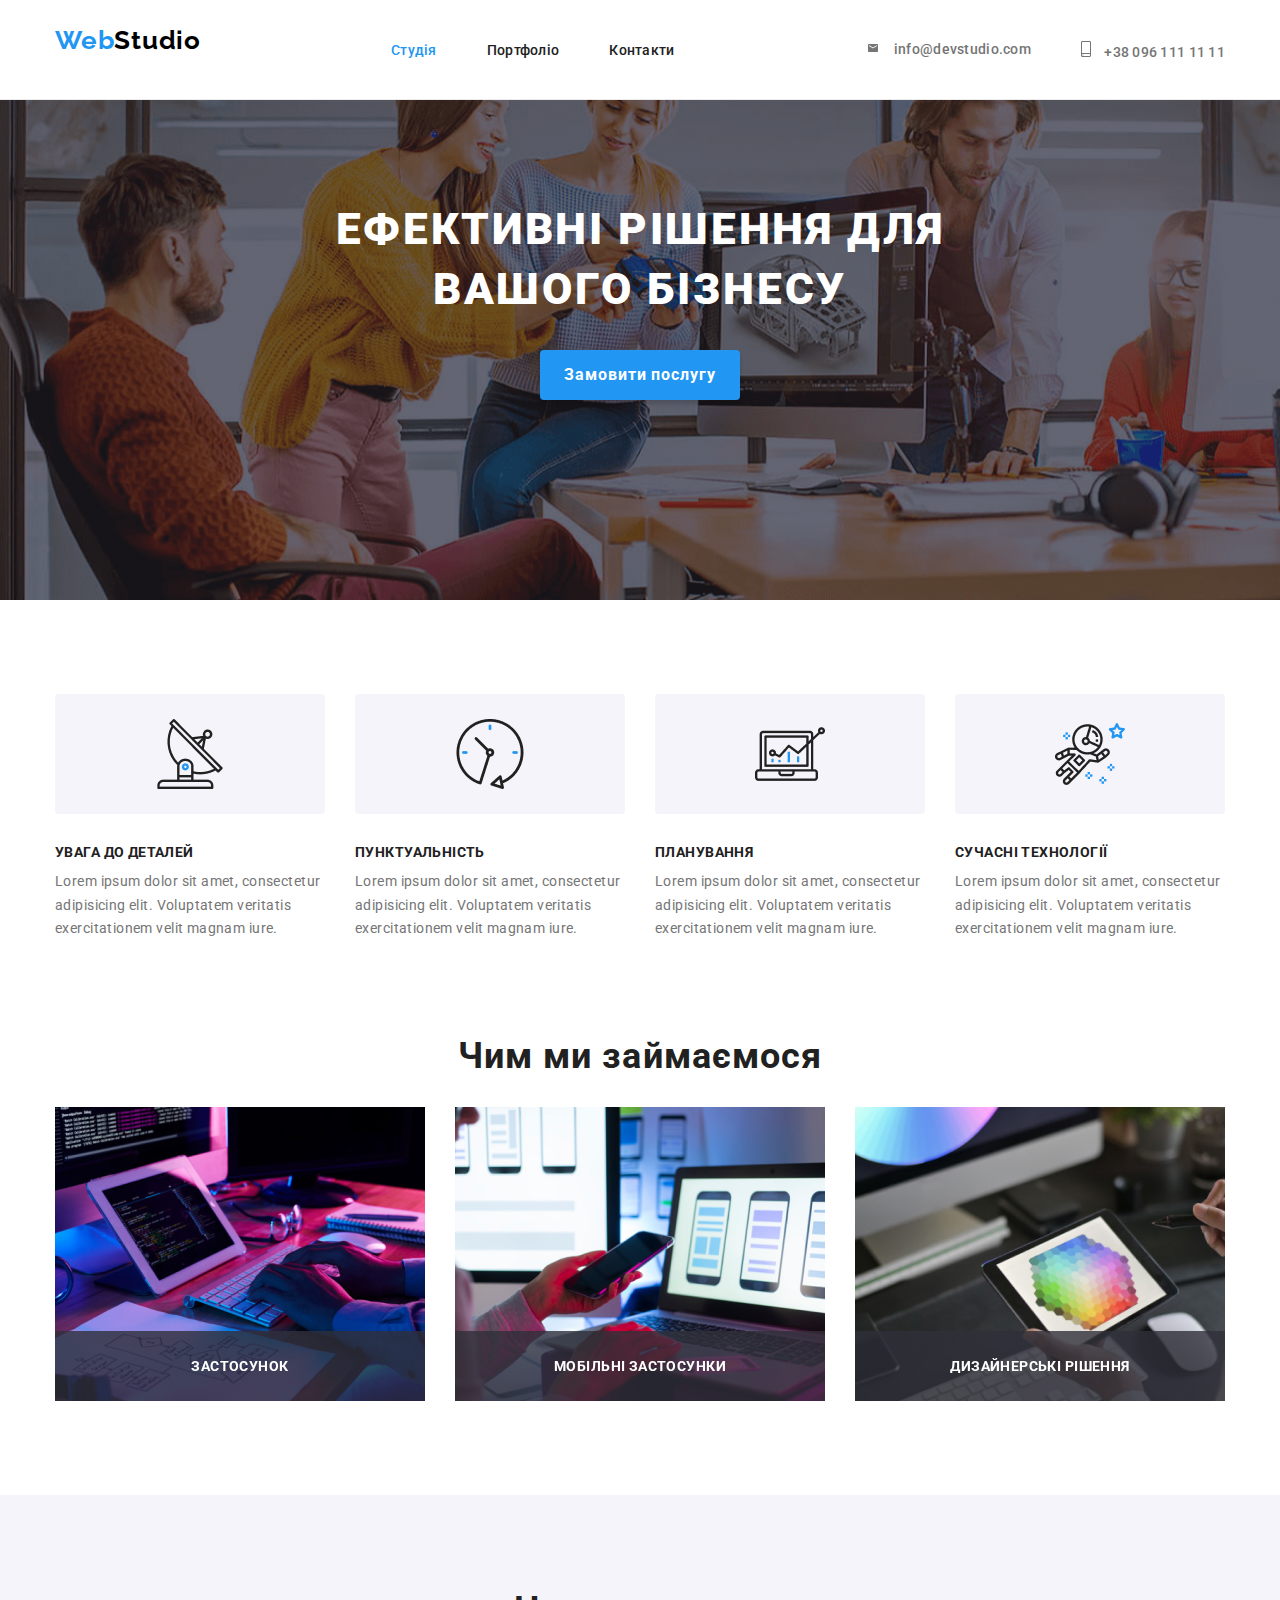
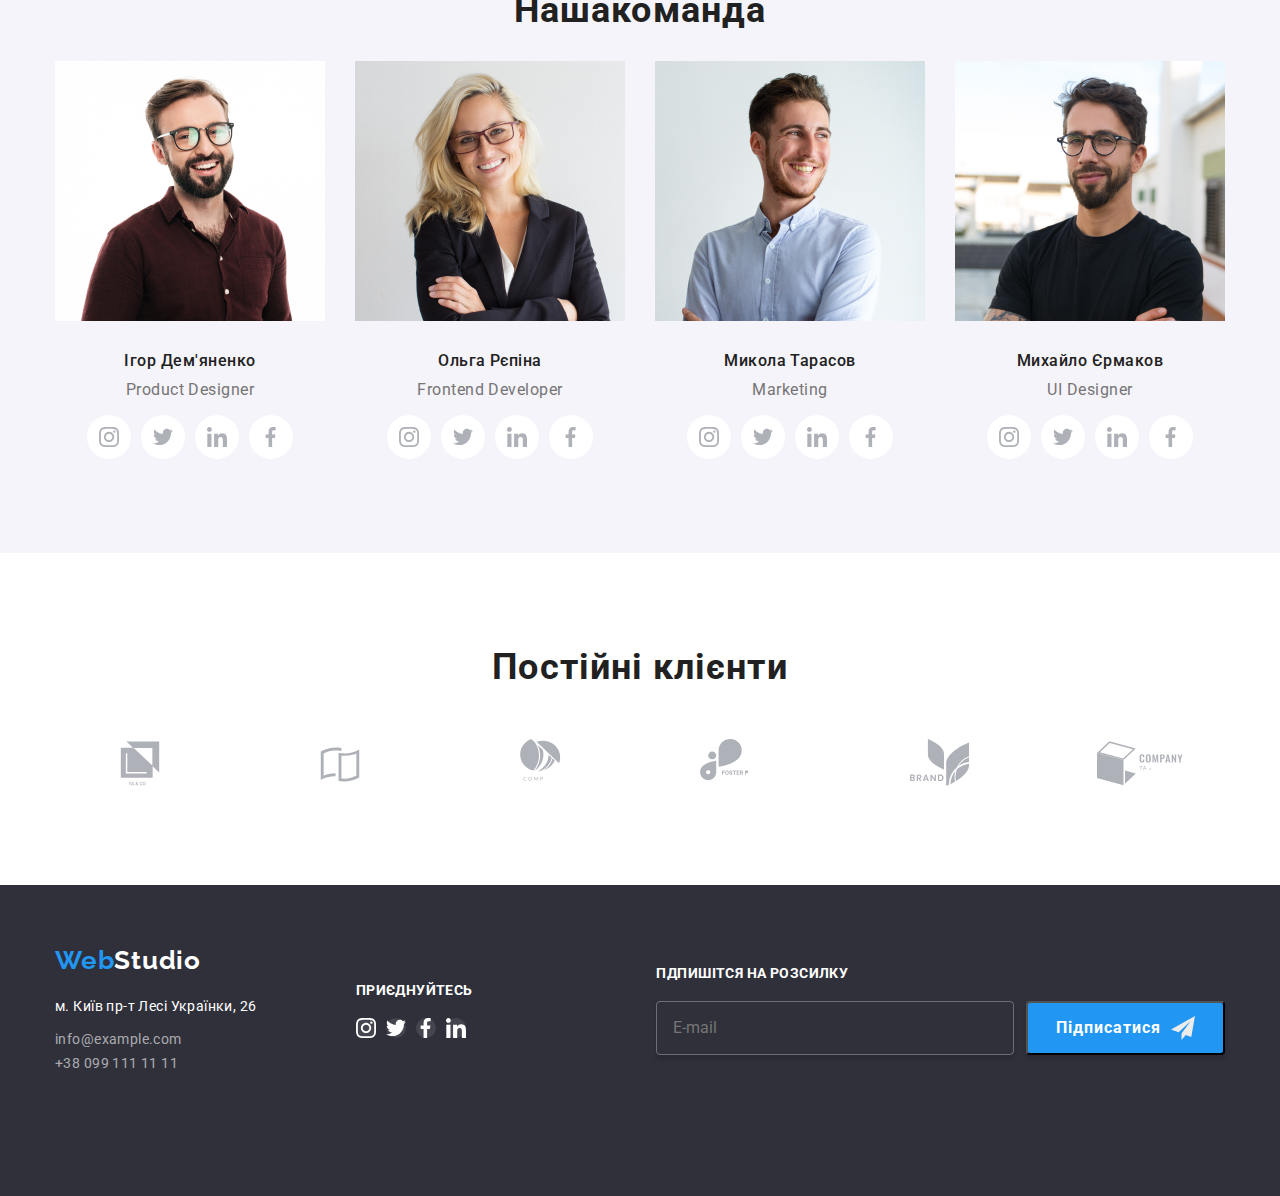
==== commit b0bd063c: "fix" ====
--- a/index.html
+++ b/index.html
@@ -367,7 +367,7 @@
             <div class="widhet-block">
                 <h2 class="footer__title">Приєднуйтесь</h2> 
     <!--social-list -->
-     <ul class="social-list__ft"> 
+     <ul class="social-list--footer team__list"> 
                     <li class="item">
 <a href="" class="social-link-ft">
                         <svg class="social-svg" width="20" height="20">
--- a/css/webstudio.min.css
+++ b/css/webstudio.min.css
@@ -1 +1 @@
-:root{--accent-color: #2196f3;--blak-color: #000;--basic-color: #757575;--minor-color: #212121}body{font-family:"Roboto",sans-serif;font-style:normal}a{text-decoration:none}li{list-style:none}h1,h2,h3,h4,h5,h6,ul,p{margin:0px;padding:0px}address{font-style:normal}.visually-hidden{position:absolute !important;clip:rect(1px 1px 1px 1px);clip:rect(1px, 1px, 1px, 1px);padding:0 !important;border:0 !important;height:1px !important;width:1px !important;overflow:hidden}img{display:block;width:100%;height:auto}.container{width:100%;padding-left:15px;padding-right:15px;margin-left:auto;margin-right:auto}@media screen and (min-width: 480px){.container{max-width:480px}}@media screen and (min-width: 768px){.container{max-width:768px}}@media screen and (min-width: 1200px){.container{max-width:1200px}}.header{display:flex;border-bottom:1px solid #ececec;position:fixed;top:0px;left:0px;width:100%;background-color:#fff;z-index:100%}@media screen and (min-width: 480px){.header{padding-top:16px;padding-bottom:16px}}@media screen and (min-width: 768px){.header{padding-top:30px;padding-top:30px}}@media screen and (min-width: 1200px){.header{padding-top:25px;padding-bottom:24px}}.header>.container{display:flex;justify-content:space-between;align-items:center}.logo{color:var(--accent-color);font-family:"Raleway",sans-serif;font-style:normal;font-weight:700;line-height:normal;letter-spacing:.78px}@media screen and (min-width: 480px){.logo{font-size:24px}}@media screen and (min-width: 768px){.logo{font-size:26px}}@media screen and (min-width: 1200px){.logo{font-size:26px}}.logo-sryle{color:#000}@media screen and (min-width: 480px){.menu-list{display:none}}@media screen and (min-width: 768px){.menu-list{display:flex;margin-left:0px;gap:54px}}@media screen and (min-width: 1200px){.menu-list{display:flex;margin-left:0px;gap:50px}}.menu-link{color:var(--minor-color);font-size:14px;font-style:normal;font-weight:500;line-height:normal;letter-spacing:.28px;transition-property:color;transition-duration:250ms;transition-timing-function:cubic-bezier(0.4, 0, 0.2, 1)}.menu-link:hover,.menu-link:focus{color:var(--accent-color)}.current{position:relative;color:var(--accent-color)}.current::after{position:absolute;content:" ";width:100%;height:4px;border-radius:2px;bottom:-35px;left:0;background-color:var(--accent-color);transform:scaleX(0);transition:transform 250ms cubic-bezier(0.4, 0, 0.2, 1)}@media screen and (min-width: 768px){.current::after{bottom:-45px}}@media screen and (min-width: 1200px){.current::after{bottom:-30px}}.current:hover::after{transform:scaleX(1)}@media screen and (min-width: 480px){.header-addres{display:none}}@media screen and (min-width: 768px){.header-addres{display:flex;flex-direction:column;gap:10px}}@media screen and (min-width: 1200px){.header-addres{flex-direction:row;gap:50px}}.header-addres:hover,.header-addres:focus{color:#2196f3}.header-cont{color:var(--basic-color);font-size:14px;font-style:normal;font-weight:500;line-height:normal;letter-spacing:.28px;transition-property:color;transition-duration:250ms;transition-timing-function:cubic-bezier(0.4, 0, 0.2, 1)}.header-svg{margin-right:10px;fill:currentColor}.hero{background-image:linear-gradient(rgba(47, 48, 58, 0.4), rgba(47, 48, 58, 0.4)),url(../../Img/fon.png);background-color:#2f303a;background-repeat:no-repeat;margin-left:auto;margin-right:auto;display:flex}@media screen and (min-width: 480px){.hero{max-width:480px;padding-top:118px;padding-bottom:118px}}@media screen and (min-width: 768px){.hero{max-width:768px;padding-top:128px;padding-bottom:128px}}@media screen and (min-width: 1200px){.hero{max-width:1600px;padding-top:200px;padding-bottom:200px}}.hero__title{color:#fff;text-align:center;font-weight:900;line-height:1.36;letter-spacing:2.64px;text-transform:uppercase;margin-left:auto;margin-right:auto}@media screen and (min-width: 480px){.hero__title{width:360px;font-size:26px;margin-bottom:30px}}@media screen and (min-width: 768px){.hero__title{width:307px;font-size:22px;margin-bottom:37px}}@media screen and (min-width: 1200px){.hero__title{width:696px;font-size:44px;margin-bottom:30px}}@media screen and (min-width: 480px){.advantages{padding-top:60px}}@media screen and (min-width: 768px){.advantages{padding-top:60px}}@media screen and (min-width: 1200px){.advantages{padding-top:94px}}.adventage__title{color:#212121;font-size:14px;font-style:normal;font-weight:700;line-height:normal;letter-spacing:.42px;text-transform:uppercase}@media screen and (min-width: 480px){.adventage__title{margin-bottom:14px}}@media screen and (min-width: 768px){.adventage__title{margin-bottom:17px}}@media screen and (min-width: 1200px){.adventage__title{margin-bottom:10px}}.advantages-list{display:flex;flex-wrap:wrap;gap:30px}@media screen and (min-width: 480px){.advantages-list>.advantages-list__item{flex-basis:calc((100% - 30px)/1)}}@media screen and (min-width: 768px){.advantages-list>.advantages-list__item{flex-basis:calc((100% - 30px)/2)}}@media screen and (min-width: 1200px){.advantages-list>.advantages-list__item{flex-basis:calc((100% - 90px)/4)}}.advantages__text{margin-top:10px;color:var(--basic-color);font-size:14px;font-style:normal;font-weight:400;line-height:1.71;letter-spacing:.42px}.beefore{content:"";height:120px;display:block;flex-shrink:0;background-repeat:no-repeat;background-position:center;border-radius:4px;background-color:#f5f4fa;padding:25px 100px;margin-bottom:30px}@media screen and (min-width: 480px){.beefore{width:450px}}@media screen and (min-width: 768px){.beefore{width:354px}}@media screen and (min-width: 1200px){.beefore{width:270px}}.advantages-1{background-image:url(../../Img/antenna1.png)}.advantages-2{background-image:url(../../Img/clock1.png)}.advantages-3{background-image:url(../../Img/diagram1.png)}.advantages-4{background-image:url(../../Img/astronaut1.png)}@media screen and (min-width: 480px){.our-work{display:none}}@media screen and (min-width: 768px){.our-work{display:none}}@media screen and (min-width: 1200px){.our-work{display:block;padding-top:94px;padding-bottom:94px}}.our-work__title{color:#212121;text-align:center;font-size:36px;font-style:normal;font-weight:700;line-height:normal;letter-spacing:1.08px;margin-bottom:30px}.our-work-list{display:flex;flex-wrap:wrap;justify-content:space-between}.our-work-list>.our-work-list__item{position:relative;flex-basis:calc((100% - 60px)/3)}.our-work-bg{background-color:rgba(47,48,58,.8);height:70px;width:100%;position:absolute;bottom:0px;display:flex;align-items:center;justify-content:center}.our-work__bg-title{font-weight:700;font-size:14px;letter-spacing:.03em;text-transform:uppercase;text-align:center;color:#fff}.team{background-color:#f5f4fa}@media screen and (min-width: 480px){.team{padding-bottom:60px;padding-top:60px}}@media screen and (min-width: 768px){.team{padding-bottom:60px;padding-top:60px}}@media screen and (min-width: 1200px){.team{padding-bottom:94px;padding-top:94px}}.team__title{color:#212121;text-align:center;font-style:normal;font-weight:700;line-height:normal;letter-spacing:1.08px}@media screen and (min-width: 480px){.team__title{font-size:26px;margin-bottom:30px}}@media screen and (min-width: 768px){.team__title{font-size:28px;margin-bottom:30px}}@media screen and (min-width: 1200px){.team__title{font-size:36px;margin-bottom:30px}}.team__list{display:flex;justify-content:center;flex-wrap:wrap;gap:30px}.team-list>.item{padding-bottom:30px;background-color:#fff;transition-property:box-shadow;transition-duration:250ms;transition-timing-function:cubic-bezier(0.4, 0, 0.2, 1)}@media screen and (min-width: 480px){.team-list>.item{flex-basis:calc((100% - 30px)/1)}}@media screen and (min-width: 768px){.team-list>.item{flex-basis:calc((100% - 30px)/2)}}@media screen and (min-width: 1200px){.team-list>.item{flex-basis:calc((100% - 90px)/4)}}.team-list>.item>.item:hover,.team-list>.item>.item:focus{cursor:pointer;border-radius:0px 0px 4px 4px;box-shadow:inset 0px 2px 1px 0px rgba(0,0,0,.2),0px 1px 1px 0px rgba(0,0,0,.14),0px 1px 3px 0px rgba(0,0,0,.12)}.team-name{color:#212121;text-align:center;font-size:16px;font-style:normal;font-weight:500;line-height:normal;letter-spacing:.48px;margin-bottom:10px;padding-top:30px}.team-text{color:#757575;text-align:center;font-size:16px;font-style:normal;font-weight:400;line-height:normal;letter-spacing:.48px}.social-list{display:flex;justify-content:center;gap:10px;margin-top:16px}.social-list>.item{width:44px;height:44px}.social-link{display:flex;justify-content:center;align-items:center;width:100%;height:100%;border-radius:50%;fill:#afb1b8;background-color:#fff;transition-property:fill color;transition-duration:250ms;transition-timing-function:cubic-bezier(0.4, 0, 0.2, 1)}.social-link:hover,.social-link:focus{fill:#fff;background-color:var(--accent-color)}@media screen and (min-width: 480px){.regular-customers{padding-top:60px;padding-bottom:60px}}@media screen and (min-width: 768px){.regular-customers{padding-top:60px;padding-bottom:60px}}@media screen and (min-width: 1200px){.regular-customers{padding-top:94px;padding-bottom:94px}}.customers__h2{font-weight:700;letter-spacing:.03em;text-align:center;color:#212121}@media screen and (min-width: 480px){.customers__h2{font-size:26px;margin-bottom:30px}}@media screen and (min-width: 768px){.customers__h2{font-size:28px;margin-bottom:30px}}@media screen and (min-width: 1200px){.customers__h2{font-size:36px;margin-bottom:50px}}.customers-list{display:flex;justify-content:center;gap:30px;flex-wrap:wrap}@media screen and (min-width: 480px){.customers-list__item{flex-basis:calc((100% - 30px)/2)}}@media screen and (min-width: 768px){.customers-list__item{flex-basis:calc((100% - 60px)/3)}}@media screen and (min-width: 1200px){.customers-list__item{flex-basis:calc((100% - 150px)/6)}}.customers-list>.item:hover,.customers-list>.item:focus{cursor:pointer;border-color:var(--accent-color)}.customers__link{display:flex;justify-content:center;align-items:center}.customer__svg{fill:#afb1b8;transition-property:fill;transition-duration:250ms;transition-timing-function:cubic-bezier(0.4, 0, 0.2, 1)}.customer-svg:hover,.customer-svg:focus{fill:var(--accent-color)}.footer{padding-top:60px;padding-bottom:60px;background-color:#2f303a}.footer-logo{color:var(--accent-color);font-family:"Raleway",sans-serif;font-size:26px;font-weight:700;line-height:normal;letter-spacing:.78px;display:block;margin-bottom:20px}.footer-logo-style{color:#fff;transition-property:color;transition-duration:250ms;transition-timing-function:cubic-bezier(0.4, 0, 0.2, 1)}.footer.logo-style:hover,.footer-logo-style:focus{color:var(--accent-color)}.footer__list{padding-left:0px}.address{color:#fff;font-size:14px;font-weight:400;line-height:1.71;letter-spacing:.42px;display:block;margin-bottom:9px}.footer-cnt{color:rgba(255,255,255,.6);font-size:14px;font-weight:400;line-height:1.71;letter-spacing:.42px;display:block}.footer-cnt:not(:last-child){margin-bottom:9px;display:block}.footer__title{display:flex;font-weight:700;font-size:14px;letter-spacing:.03em;text-transform:uppercase;color:#fff;margin-bottom:20px}.widhet-block{flex-basis:calc(50% - 15px)}.footer>.container{display:flex;justify-content:start}.social-list-ft>.item{width:44px;height:44px}.social-link-ft{display:flex;justify-content:center;align-items:center;width:100%;height:100%;border-radius:50%;fill:#fff;background-color:rgba(255,255,255,.1);transition-property:fill color;transition-duration:250ms;transition-timing-function:cubic-bezier(0.4, 0, 0.2, 1)}.social-link-ft:hover,.social-link-ft:focus{fill:#fff;background-color:var(--accent-color)}.footer-form{display:flex;gap:12px}.footer-form__iput{outline:none;cursor:pointer;border:1px solid rgba(255,255,255,.3);border-radius:4px;width:358px;box-shadow:0 4px 4px 0 rgba(0,0,0,.15);background-color:rgba(33,150,243,0);padding:15px 16px}.footer-form__btn{font-weight:700;font-size:16px;line-height:187%;letter-spacing:.06em;text-align:center;color:#fff;border-radius:4px;box-shadow:0 4px 4px 0 rgba(0,0,0,.15);background-color:var(--accent-color);padding:10px 28px;display:flex;gap:10px;align-items:center;cursor:pointer;transition-property:color;transition-duration:250ms;transition-timing-function:cubic-bezier(0.4, 0, 0.2, 1)}.footer-form-btn:hover,.footer-form-btn:focus{background-color:#3d9ff0}.footer-form-iput:focus-within{border-color:#3d9ff0}.footer-form__svg{fill:#ececec}.portfolio{padding-top:94px;padding-bottom:94px}.portfolio-btn-list{display:flex;gap:8px;justify-content:center;margin-bottom:50px}.portfolio-btn{color:var(--blak-color);text-align:center;font-size:16px;font-weight:500;line-height:1.62;letter-spacing:.48px;padding:6px 22px;border-radius:4px;background-color:#f5f4fa;border:none;padding:6px 22px;transition-property:box-shadow color;transition-duration:250ms;transition-timing-function:cubic-bezier(0.4, 0, 0.2, 1)}.portfolio-btn:hover,.portfolio-btn:focus{cursor:pointer;border-radius:4px;background-color:#2196f3;color:#fff;box-shadow:0px 2px 2px 0px rgba(0,0,0,.12),0px 1px 2px 0px rgba(0,0,0,.08),0px 3px 1px 0px rgba(0,0,0,.1)}.portfolio-title{color:#212121;font-size:18px;font-style:normal;font-weight:700;line-height:36px;letter-spacing:1.08px;margin-top:20px;padding-left:24px}.portfolio-text{color:#757575;font-size:16px;font-style:normal;font-weight:400;line-height:30px;letter-spacing:.48px;padding-left:24px;transition-property:border color;transition-duration:250ms;transition-timing-function:cubic-bezier(0.4, 0, 0.2, 1)}.prijekt-box:hover,.prijekt-box:focus{cursor:pointer;border:1px solid #eee;background:#fff}.prijekt-list{gap:30px;display:flex;flex-wrap:wrap;justify-content:center;transition-property:box-shadow color border;transition-duration:250ms;transition-timing-function:cubic-bezier(0.4, 0, 0.2, 1)}.prijekt-list>.item:hover,.prijekt-list>.item:focus{border:1px solid #eee;background:#fff;box-shadow:1px 4px 6px 0px rgba(0,0,0,.16),0px 4px 4px 0px rgba(0,0,0,.06),0px 1px 1px 0px rgba(0,0,0,.12)}.prijekt-list>.item{flex-basis:calc((100% - 60px)/3)}img{display:block;width:100%;height:auto}.prijekt-link:hover .overlavy{transform:translateY(0)}.overlavy-tumb{position:relative;overflow:hidden}.overlavy{position:absolute;top:0;left:0;width:100%;height:100%;background-color:rgba(33,150,243,.9);transform:translateY(100%);transition:transform 250ms}.overlavy-text{font-weight:400;font-size:18px;line-height:156%;letter-spacing:.03em;color:#fff;padding:63px 24px}.backdrop{position:fixed;top:0;left:0;width:100%;height:100%;background-color:rgba(0,0,0,.7);opacity:1;z-index:999}.backdrop.is-hidden{opacity:0;pointer-events:none}.no-scroll{overflow:hidden}.modal{position:absolute;top:50%;left:50%;transform:translate(-50%, -50%);width:528px;min-height:581px;border-radius:4px;padding:40px;box-shadow:0 2px 1px 0 rgba(0,0,0,.2),0 1px 1px 0 rgba(0,0,0,.14),0 1px 3px 0 rgba(0,0,0,.12);background:#fff;background-color:#fff}.modal__title{font-weight:700;font-size:20px;letter-spacing:.03em;text-align:center;color:var(--minor-color);margin-bottom:12px}.modal__btn{display:flex;justify-content:center;align-items:center;position:absolute;top:8px;right:8px;cursor:pointer;padding:6px;border-radius:100%;fill:#000;stroke-width:1px;border:1px solid rgba(0,0,0,.1);background:rgba(0,0,0,0)}.modal-btn:hover,.modal-btn:focus{border-color:var(--accent-color)}.modal-icon-close:hover,.modal-icon-close:focus{fill:var(--accent-color)}.modal__form{display:flex;flex-direction:column;gap:28px;margin-bottom:20px}.form__input{border:1px solid rgba(33,33,33,.2);border-radius:4px;width:100%;height:40px;padding-left:43px;outline:none;cursor:pointer;position:relative}.modal__icon{position:absolute;transform:translatey(-50%);top:50%;left:12px}.form-input:focus-within{border-color:var(--accent-color)}.modal__position{position:relative}.modal-position:focus-within .modal-icon{fill:var(--accent-color)}.form__label{font-weight:400;font-size:12px;letter-spacing:.01em;color:var(--basic-color);margin-bottom:4px}.form-text{font-weight:400;font-size:14px;line-height:171%;letter-spacing:.03em;color:var(--basic-color);margin-right:7px}.form-link{color:var(--accent-color)}.feedback{width:100%;height:120px;resize:none;outline:none;border:1px solid rgba(33,33,33,.2);border-radius:4px;padding:12px 16px}.feedback:focus-within{border:1px solid var(--accent-color)}.feedback::placeholder{font-family:var(--font-family);font-weight:400;font-size:14px;letter-spacing:.01em;color:rgba(117,117,117,.5)}.check-box{display:flex;align-items:center;margin-left:7px}.form-checkbox{width:15px;height:15px;cursor:pointer;margin-right:7px}.modal-submit{border-radius:4px;padding:10px 57px;font-weight:700;font-size:16px;line-height:187%;letter-spacing:.06em;text-align:center;color:#fff;box-shadow:0 4px 4px 0 rgba(0,0,0,.15);background:#188ce8;border:none;display:flex;margin-left:auto;margin-right:auto}.modal-submit:hover,.modal-submit:focus{background-color:#3d9ff0;cursor:pointer}.hero__btn{display:flex;margin:0px auto;color:#fff;text-align:center;font-size:16px;font-style:normal;font-weight:700;line-height:1.87;letter-spacing:.96px;cursor:pointer;border:none;border-radius:4px;background:#2196f3;box-shadow:0px 4px 4px 0px rgba(0,0,0,.15);transition-property:color;transition-duration:250ms;transition-timing-function:cubic-bezier(0.4, 0, 0.2, 1)}@media screen and (min-width: 480px){.hero__btn{padding:10px 24px}}@media screen and (min-width: 768px){.hero__btn{padding:18px 24px}}@media screen and (min-width: 1200px){.hero__btn{padding:10px 24px}}.hero__btn:hover,.hero__btn:focus{background-color:#188ce8}/*# sourceMappingURL=webstudio.min.css.map */+:root{--accent-color: #2196f3;--blak-color: #000;--basic-color: #757575;--minor-color: #212121}body{font-family:"Roboto",sans-serif;font-style:normal}a{text-decoration:none}li{list-style:none}h1,h2,h3,h4,h5,h6,ul,p{margin:0px;padding:0px}address{font-style:normal}.visually-hidden{position:absolute !important;clip:rect(1px 1px 1px 1px);clip:rect(1px, 1px, 1px, 1px);padding:0 !important;border:0 !important;height:1px !important;width:1px !important;overflow:hidden}img{display:block;width:100%;height:auto}.container{width:100%;padding-left:15px;padding-right:15px;margin-left:auto;margin-right:auto}@media screen and (min-width: 480px){.container{max-width:480px}}@media screen and (min-width: 768px){.container{max-width:768px}}@media screen and (min-width: 1200px){.container{max-width:1200px}}.header{display:flex;border-bottom:1px solid #ececec;position:fixed;top:0px;left:0px;width:100%;background-color:#fff;z-index:100%}@media screen and (min-width: 480px){.header{padding-top:16px;padding-bottom:16px}}@media screen and (min-width: 768px){.header{padding-top:30px;padding-top:30px}}@media screen and (min-width: 1200px){.header{padding-top:25px;padding-bottom:24px}}.header>.container{display:flex;justify-content:space-between;align-items:center}.logo{color:var(--accent-color);font-family:"Raleway",sans-serif;font-style:normal;font-weight:700;line-height:normal;letter-spacing:.78px;text-align:center;margin-bottom:20px}@media screen and (min-width: 480px){.logo{font-size:24px}}@media screen and (min-width: 768px){.logo{font-size:26px}}@media screen and (min-width: 1200px){.logo{font-size:26px;text-align:start}}.logo-sryle{color:#000}@media screen and (min-width: 480px){.menu-list{display:none}}@media screen and (min-width: 768px){.menu-list{display:flex;margin-left:0px;gap:54px}}@media screen and (min-width: 1200px){.menu-list{display:flex;margin-left:0px;gap:50px}}.menu-link{color:var(--minor-color);font-size:14px;font-style:normal;font-weight:500;line-height:normal;letter-spacing:.28px;transition-property:color;transition-duration:250ms;transition-timing-function:cubic-bezier(0.4, 0, 0.2, 1)}.menu-link:hover,.menu-link:focus{color:var(--accent-color)}.current{position:relative;color:var(--accent-color)}.current::after{position:absolute;content:" ";width:100%;height:4px;border-radius:2px;bottom:-35px;left:0;background-color:var(--accent-color);transform:scaleX(0);transition:transform 250ms cubic-bezier(0.4, 0, 0.2, 1)}@media screen and (min-width: 768px){.current::after{bottom:-45px}}@media screen and (min-width: 1200px){.current::after{bottom:-30px}}.current:hover::after{transform:scaleX(1)}@media screen and (min-width: 480px){.header-addres{display:none}}@media screen and (min-width: 768px){.header-addres{display:flex;flex-direction:column;gap:10px}}@media screen and (min-width: 1200px){.header-addres{flex-direction:row;gap:50px}}.header-addres:hover,.header-addres:focus{color:#2196f3}.header-cont{color:var(--basic-color);font-size:14px;font-style:normal;font-weight:500;line-height:normal;letter-spacing:.28px;transition-property:color;transition-duration:250ms;transition-timing-function:cubic-bezier(0.4, 0, 0.2, 1)}.header-svg{margin-right:10px;fill:currentColor}.hero{background-image:linear-gradient(rgba(47, 48, 58, 0.4), rgba(47, 48, 58, 0.4)),url(../../Img/fon.png);background-color:#2f303a;background-repeat:no-repeat;margin-left:auto;margin-right:auto;display:flex}@media screen and (min-width: 480px){.hero{max-width:480px;padding-top:118px;padding-bottom:118px}}@media screen and (min-width: 768px){.hero{max-width:768px;padding-top:128px;padding-bottom:128px}}@media screen and (min-width: 1200px){.hero{max-width:1600px;padding-top:200px;padding-bottom:200px}}.hero__title{color:#fff;text-align:center;font-weight:900;line-height:1.36;letter-spacing:2.64px;text-transform:uppercase;margin-left:auto;margin-right:auto}@media screen and (min-width: 480px){.hero__title{width:360px;font-size:26px;margin-bottom:30px}}@media screen and (min-width: 768px){.hero__title{width:307px;font-size:22px;margin-bottom:37px}}@media screen and (min-width: 1200px){.hero__title{width:696px;font-size:44px;margin-bottom:30px}}@media screen and (min-width: 480px){.advantages{padding-top:60px}}@media screen and (min-width: 768px){.advantages{padding-top:60px}}@media screen and (min-width: 1200px){.advantages{padding-top:94px}}.adventage__title{color:#212121;font-size:14px;font-style:normal;font-weight:700;line-height:normal;letter-spacing:.42px;text-transform:uppercase}@media screen and (min-width: 480px){.adventage__title{margin-bottom:14px}}@media screen and (min-width: 768px){.adventage__title{margin-bottom:17px}}@media screen and (min-width: 1200px){.adventage__title{margin-bottom:10px}}.advantages-list{display:flex;flex-wrap:wrap;gap:30px}@media screen and (min-width: 480px){.advantages-list>.advantages-list__item{flex-basis:calc((100% - 30px)/1)}}@media screen and (min-width: 768px){.advantages-list>.advantages-list__item{flex-basis:calc((100% - 30px)/2)}}@media screen and (min-width: 1200px){.advantages-list>.advantages-list__item{flex-basis:calc((100% - 90px)/4)}}.advantages__text{margin-top:10px;color:var(--basic-color);font-size:14px;font-style:normal;font-weight:400;line-height:1.71;letter-spacing:.42px}.beefore{content:"";height:120px;display:block;flex-shrink:0;background-repeat:no-repeat;background-position:center;border-radius:4px;background-color:#f5f4fa;padding:25px 100px;margin-bottom:30px}@media screen and (min-width: 480px){.beefore{width:450px}}@media screen and (min-width: 768px){.beefore{width:354px}}@media screen and (min-width: 1200px){.beefore{width:270px}}.advantages-1{background-image:url(../../Img/antenna1.png)}.advantages-2{background-image:url(../../Img/clock1.png)}.advantages-3{background-image:url(../../Img/diagram1.png)}.advantages-4{background-image:url(../../Img/astronaut1.png)}@media screen and (min-width: 480px){.our-work{display:none}}@media screen and (min-width: 768px){.our-work{display:none}}@media screen and (min-width: 1200px){.our-work{display:block;padding-top:94px;padding-bottom:94px}}.our-work__title{color:#212121;text-align:center;font-size:36px;font-style:normal;font-weight:700;line-height:normal;letter-spacing:1.08px;margin-bottom:30px}.our-work-list{display:flex;flex-wrap:wrap;justify-content:space-between}.our-work-list>.our-work-list__item{position:relative;flex-basis:calc((100% - 60px)/3)}.our-work-bg{background-color:rgba(47,48,58,.8);height:70px;width:100%;position:absolute;bottom:0px;display:flex;align-items:center;justify-content:center}.our-work__bg-title{font-weight:700;font-size:14px;letter-spacing:.03em;text-transform:uppercase;text-align:center;color:#fff}.team{background-color:#f5f4fa}@media screen and (min-width: 480px){.team{padding-bottom:60px;padding-top:60px}}@media screen and (min-width: 768px){.team{padding-bottom:60px;padding-top:60px}}@media screen and (min-width: 1200px){.team{padding-bottom:94px;padding-top:94px}}.team__title{color:#212121;text-align:center;font-style:normal;font-weight:700;line-height:normal;letter-spacing:1.08px}@media screen and (min-width: 480px){.team__title{font-size:26px;margin-bottom:30px}}@media screen and (min-width: 768px){.team__title{font-size:28px;margin-bottom:30px}}@media screen and (min-width: 1200px){.team__title{font-size:36px;margin-bottom:30px}}.team__list{display:flex;justify-content:center;flex-wrap:wrap;gap:30px}.team-list>.item{padding-bottom:30px;background-color:#fff;transition-property:box-shadow;transition-duration:250ms;transition-timing-function:cubic-bezier(0.4, 0, 0.2, 1)}@media screen and (min-width: 480px){.team-list>.item{flex-basis:calc((100% - 30px)/1)}}@media screen and (min-width: 768px){.team-list>.item{flex-basis:calc((100% - 30px)/2)}}@media screen and (min-width: 1200px){.team-list>.item{flex-basis:calc((100% - 90px)/4)}}.team-list>.item>.item:hover,.team-list>.item>.item:focus{cursor:pointer;border-radius:0px 0px 4px 4px;box-shadow:inset 0px 2px 1px 0px rgba(0,0,0,.2),0px 1px 1px 0px rgba(0,0,0,.14),0px 1px 3px 0px rgba(0,0,0,.12)}.team-name{color:#212121;text-align:center;font-size:16px;font-style:normal;font-weight:500;line-height:normal;letter-spacing:.48px;margin-bottom:10px;padding-top:30px}.team-text{color:#757575;text-align:center;font-size:16px;font-style:normal;font-weight:400;line-height:normal;letter-spacing:.48px}.social-list{display:flex;justify-content:center;gap:10px;margin-top:16px}.social-list>.item{width:44px;height:44px}.social-link{display:flex;justify-content:center;align-items:center;width:100%;height:100%;border-radius:50%;fill:#afb1b8;background-color:#fff;transition-property:fill color;transition-duration:250ms;transition-timing-function:cubic-bezier(0.4, 0, 0.2, 1)}.social-link:hover,.social-link:focus{fill:#fff;background-color:var(--accent-color)}@media screen and (min-width: 480px){.regular-customers{padding-top:60px;padding-bottom:60px}}@media screen and (min-width: 768px){.regular-customers{padding-top:60px;padding-bottom:60px}}@media screen and (min-width: 1200px){.regular-customers{padding-top:94px;padding-bottom:94px}}.customers__h2{font-weight:700;letter-spacing:.03em;text-align:center;color:#212121}@media screen and (min-width: 480px){.customers__h2{font-size:26px;margin-bottom:30px}}@media screen and (min-width: 768px){.customers__h2{font-size:28px;margin-bottom:30px}}@media screen and (min-width: 1200px){.customers__h2{font-size:36px;margin-bottom:50px}}.customers-list{display:flex;justify-content:center;gap:30px;flex-wrap:wrap}@media screen and (min-width: 480px){.customers-list__item{flex-basis:calc((100% - 30px)/2)}}@media screen and (min-width: 768px){.customers-list__item{flex-basis:calc((100% - 60px)/3)}}@media screen and (min-width: 1200px){.customers-list__item{flex-basis:calc((100% - 150px)/6)}}.customers-list>.item:hover,.customers-list>.item:focus{cursor:pointer;border-color:var(--accent-color)}.customers__link{display:flex;justify-content:center;align-items:center}.customer__svg{fill:#afb1b8;transition-property:fill;transition-duration:250ms;transition-timing-function:cubic-bezier(0.4, 0, 0.2, 1)}.customer-svg:hover,.customer-svg:focus{fill:var(--accent-color)}.footer{padding-top:60px;padding-bottom:60px;background-color:#2f303a}.footer>.container{display:flex;flex-wrap:wrap}@media screen and (min-width: 480px){.footer>.container{flex-direction:column;justify-content:center;align-items:center}}@media screen and (min-width: 768px){.footer>.container{flex-direction:row;justify-content:center}}@media screen and (min-width: 1200px){.footer>.container{flex-wrap:nowrap;flex-direction:row;justify-content:space-between}}.footer-logo{color:var(--accent-color);font-family:"Raleway",sans-serif;font-size:26px;font-weight:700;line-height:normal;letter-spacing:.78px;display:block;margin-bottom:20px}.footer-logo-style{color:#fff;transition-property:color;transition-duration:250ms;transition-timing-function:cubic-bezier(0.4, 0, 0.2, 1)}.footer.logo-style:hover,.footer-logo-style:focus{color:var(--accent-color)}.footer__list{padding-left:0px;text-align:center}@media screen and (min-width: 1200px){.footer__list{text-align:start}}.address{color:#fff;font-size:14px;font-weight:400;line-height:1.71;letter-spacing:.42px;display:block;margin-bottom:9px}.footer-cnt{color:rgba(255,255,255,.6);font-size:14px;font-weight:400;line-height:1.71;letter-spacing:.42px;display:block}.footer-cnt:not(:last-child){margin-bottom:9px;display:block}.footer__title{display:flex;font-weight:700;font-size:14px;letter-spacing:.03em;text-transform:uppercase;color:#fff;margin-bottom:20px;text-align:center}@media screen and (min-width: 1200px){.footer__title{text-align:start}}.widhet-block{flex-basis:calc(50% - 15px)}@media screen and (min-width: 480px){.widhet-block{flex-direction:column;margin-bottom:60px}}.social-list--footer{display:flex;justify-content:center;gap:10px;margin-top:16px}@media screen and (min-width: 1200px){.social-list--footer{display:flex;justify-content:start;gap:10px;margin-top:16px}}.social-list-ft>.item{width:44px;height:44px}.social-link-ft{display:flex;justify-content:center;align-items:center;width:100%;height:100%;border-radius:50%;fill:#fff;background-color:rgba(255,255,255,.1);transition-property:fill color;transition-duration:250ms;transition-timing-function:cubic-bezier(0.4, 0, 0.2, 1)}.social-link-ft:hover,.social-link-ft:focus{fill:#fff;background-color:var(--accent-color)}.footer-form{display:flex;gap:12px}.footer-form__iput{outline:none;cursor:pointer;border:1px solid rgba(255,255,255,.3);border-radius:4px;width:358px;box-shadow:0 4px 4px 0 rgba(0,0,0,.15);background-color:rgba(33,150,243,0);padding:15px 16px}.footer-form__btn{font-weight:700;font-size:16px;line-height:187%;letter-spacing:.06em;text-align:center;color:#fff;border-radius:4px;box-shadow:0 4px 4px 0 rgba(0,0,0,.15);background-color:var(--accent-color);padding:10px 28px;display:flex;gap:10px;align-items:center;cursor:pointer;transition-property:color;transition-duration:250ms;transition-timing-function:cubic-bezier(0.4, 0, 0.2, 1)}.footer-form-btn:hover,.footer-form-btn:focus{background-color:#3d9ff0}.footer-form-iput:focus-within{border-color:#3d9ff0}.footer-form__svg{fill:#ececec}@media screen and (min-width: 480px){.portfolio{padding-top:94px;padding-bottom:94px;margin-top:94px;margin-bottom:48px}}@media screen and (min-width: 768px){.portfolio{margin-top:60px;margin-bottom:30px}}@media screen and (min-width: 1200px){.portfolio{margin-top:60px;margin-bottom:46px}}.portfolio-btn-list{display:flex;gap:8px;justify-content:center;margin-bottom:50px}.portfolio-btn{color:var(--blak-color);text-align:center;font-size:16px;font-weight:500;line-height:1.62;letter-spacing:.48px;padding:6px 22px;border-radius:4px;background-color:#f5f4fa;border:none;padding:6px 22px;transition-property:box-shadow color;transition-duration:250ms;transition-timing-function:cubic-bezier(0.4, 0, 0.2, 1)}.portfolio-btn:hover,.portfolio-btn:focus{cursor:pointer;border-radius:4px;background-color:#2196f3;color:#fff;box-shadow:0px 2px 2px 0px rgba(0,0,0,.12),0px 1px 2px 0px rgba(0,0,0,.08),0px 3px 1px 0px rgba(0,0,0,.1)}.portfolio-title{color:#212121;font-size:18px;font-style:normal;font-weight:700;line-height:36px;letter-spacing:1.08px;margin-top:20px;padding-left:24px}.portfolio-text{color:#757575;font-size:16px;font-style:normal;font-weight:400;line-height:30px;letter-spacing:.48px;padding-left:24px;transition-property:border color;transition-duration:250ms;transition-timing-function:cubic-bezier(0.4, 0, 0.2, 1)}.prijekt-box:hover,.prijekt-box:focus{cursor:pointer;border:1px solid #eee;background:#fff}.prijekt-list{gap:30px;display:flex;flex-wrap:wrap;justify-content:center;transition-property:box-shadow color border;transition-duration:250ms;transition-timing-function:cubic-bezier(0.4, 0, 0.2, 1)}.prijekt-list>.item:hover,.prijekt-list>.item:focus{border:1px solid #eee;background:#fff;box-shadow:1px 4px 6px 0px rgba(0,0,0,.16),0px 4px 4px 0px rgba(0,0,0,.06),0px 1px 1px 0px rgba(0,0,0,.12)}@media screen and (min-width: 480px){.prijekt-list>.item{flex-basis:calc((100% - 60px)/1)}}@media screen and (min-width: 768px){.prijekt-list>.item{flex-basis:calc((100% - 60px)/2)}}@media screen and (min-width: 1200px){.prijekt-list>.item{flex-basis:calc((100% - 60px)/3)}}img{display:block;width:100%;height:auto}.prijekt-link:hover .overlavy{transform:translateY(0)}.overlavy-tumb{position:relative;overflow:hidden}.overlavy{position:absolute;top:0;left:0;width:100%;height:100%;background-color:rgba(33,150,243,.9);transform:translateY(100%);transition:transform 250ms}.overlavy-text{font-weight:400;font-size:18px;line-height:156%;letter-spacing:.03em;color:#fff;padding:63px 24px}.backdrop{position:fixed;top:0;left:0;width:100%;height:100%;background-color:rgba(0,0,0,.7);opacity:1;z-index:999}.backdrop.is-hidden{opacity:0;pointer-events:none}.no-scroll{overflow:hidden}.modal{position:absolute;top:50%;left:50%;transform:translate(-50%, -50%);width:528px;min-height:581px;border-radius:4px;padding:40px;box-shadow:0 2px 1px 0 rgba(0,0,0,.2),0 1px 1px 0 rgba(0,0,0,.14),0 1px 3px 0 rgba(0,0,0,.12);background:#fff;background-color:#fff}.modal__title{font-weight:700;font-size:20px;letter-spacing:.03em;text-align:center;color:var(--minor-color);margin-bottom:12px}.modal__btn{display:flex;justify-content:center;align-items:center;position:absolute;top:8px;right:8px;cursor:pointer;padding:6px;border-radius:100%;fill:#000;stroke-width:1px;border:1px solid rgba(0,0,0,.1);background:rgba(0,0,0,0)}.modal-btn:hover,.modal-btn:focus{border-color:var(--accent-color)}.modal-icon-close:hover,.modal-icon-close:focus{fill:var(--accent-color)}.modal__form{display:flex;flex-direction:column;gap:28px;margin-bottom:20px}.form__input{border:1px solid rgba(33,33,33,.2);border-radius:4px;width:100%;height:40px;padding-left:43px;outline:none;cursor:pointer;position:relative}.modal__icon{position:absolute;transform:translatey(-50%);top:50%;left:12px}.form-input:focus-within{border-color:var(--accent-color)}.modal__position{position:relative}.modal-position:focus-within .modal-icon{fill:var(--accent-color)}.form__label{font-weight:400;font-size:12px;letter-spacing:.01em;color:var(--basic-color);margin-bottom:4px}.form-text{font-weight:400;font-size:14px;line-height:171%;letter-spacing:.03em;color:var(--basic-color);margin-right:7px}.form-link{color:var(--accent-color)}.feedback{width:100%;height:120px;resize:none;outline:none;border:1px solid rgba(33,33,33,.2);border-radius:4px;padding:12px 16px}.feedback:focus-within{border:1px solid var(--accent-color)}.feedback::placeholder{font-family:var(--font-family);font-weight:400;font-size:14px;letter-spacing:.01em;color:rgba(117,117,117,.5)}.check-box{display:flex;align-items:center;margin-left:7px}.form-checkbox{width:15px;height:15px;cursor:pointer;margin-right:7px}.modal-submit{border-radius:4px;padding:10px 57px;font-weight:700;font-size:16px;line-height:187%;letter-spacing:.06em;text-align:center;color:#fff;box-shadow:0 4px 4px 0 rgba(0,0,0,.15);background:#188ce8;border:none;display:flex;margin-left:auto;margin-right:auto}.modal-submit:hover,.modal-submit:focus{background-color:#3d9ff0;cursor:pointer}.hero__btn{display:flex;margin:0px auto;color:#fff;text-align:center;font-size:16px;font-style:normal;font-weight:700;line-height:1.87;letter-spacing:.96px;cursor:pointer;border:none;border-radius:4px;background:#2196f3;box-shadow:0px 4px 4px 0px rgba(0,0,0,.15);transition-property:color;transition-duration:250ms;transition-timing-function:cubic-bezier(0.4, 0, 0.2, 1)}@media screen and (min-width: 480px){.hero__btn{padding:10px 24px}}@media screen and (min-width: 768px){.hero__btn{padding:18px 24px}}@media screen and (min-width: 1200px){.hero__btn{padding:10px 24px}}.hero__btn:hover,.hero__btn:focus{background-color:#188ce8}/*# sourceMappingURL=webstudio.min.css.map */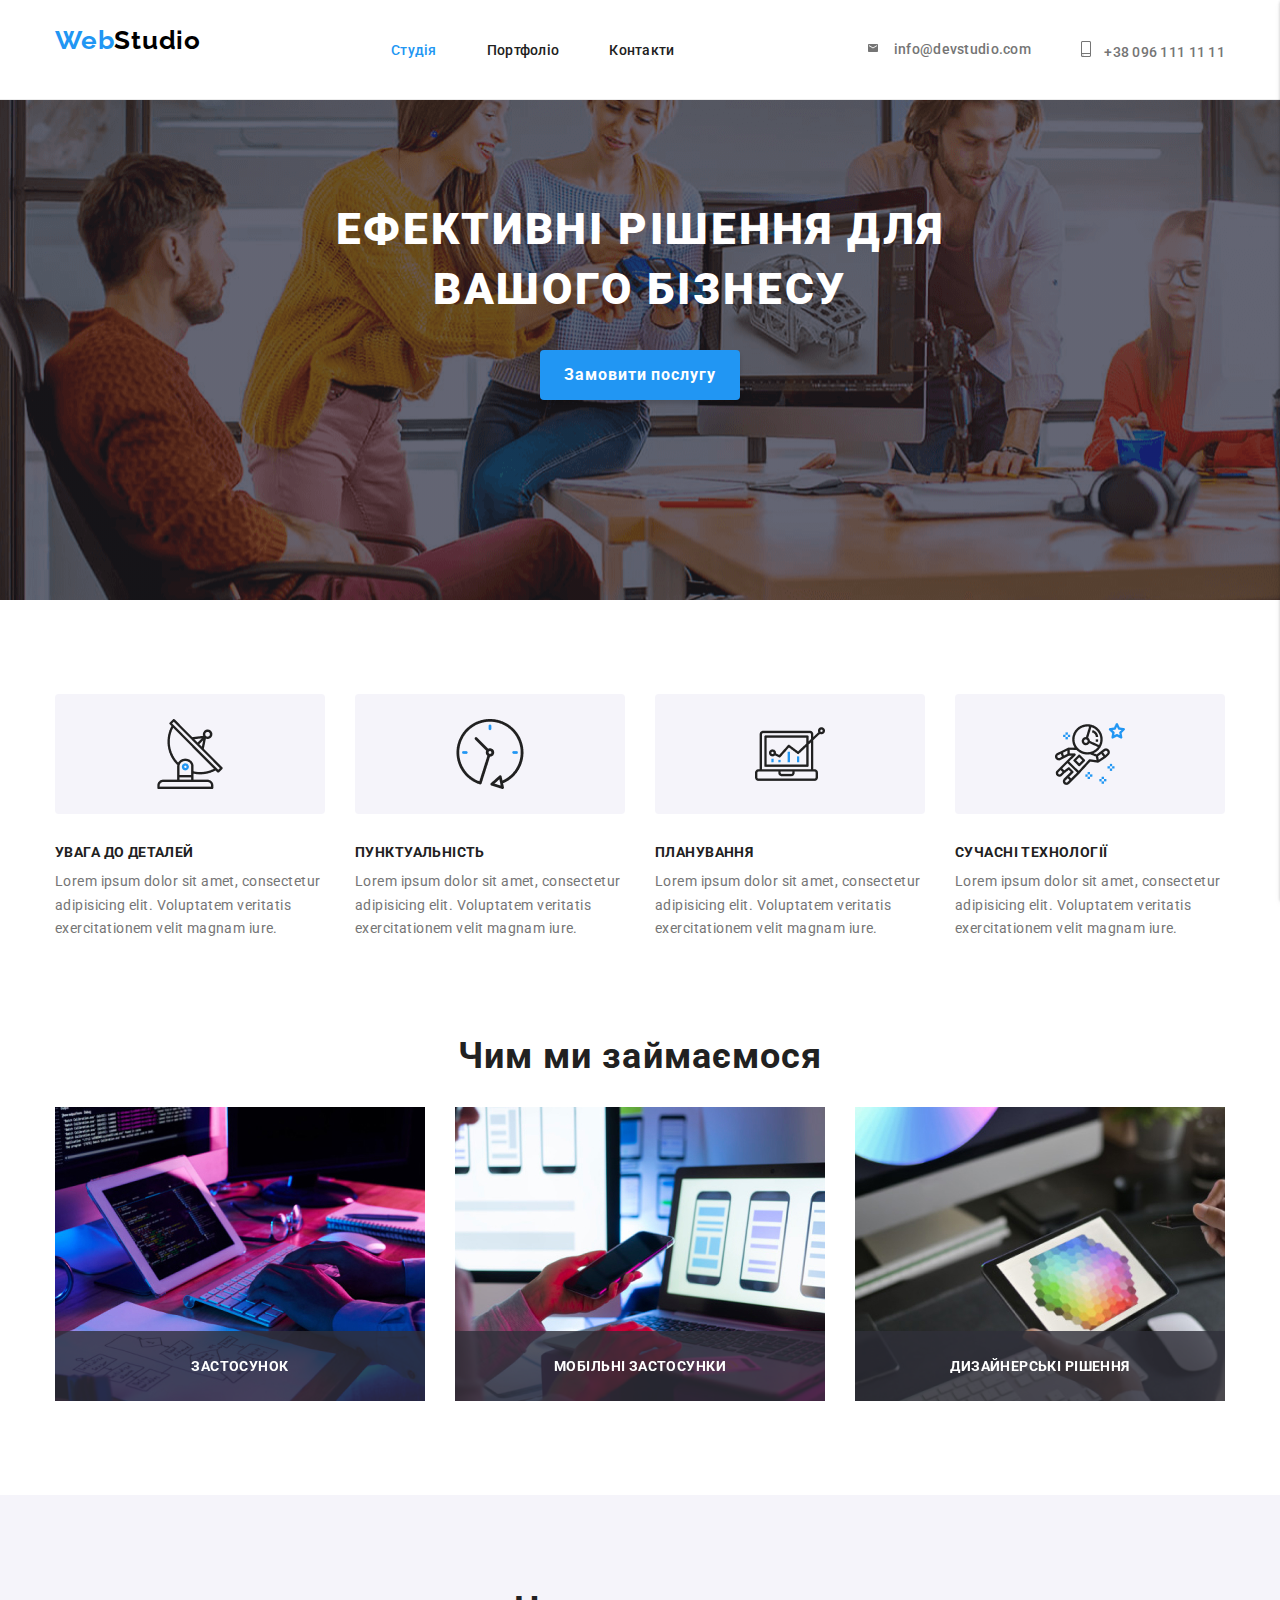
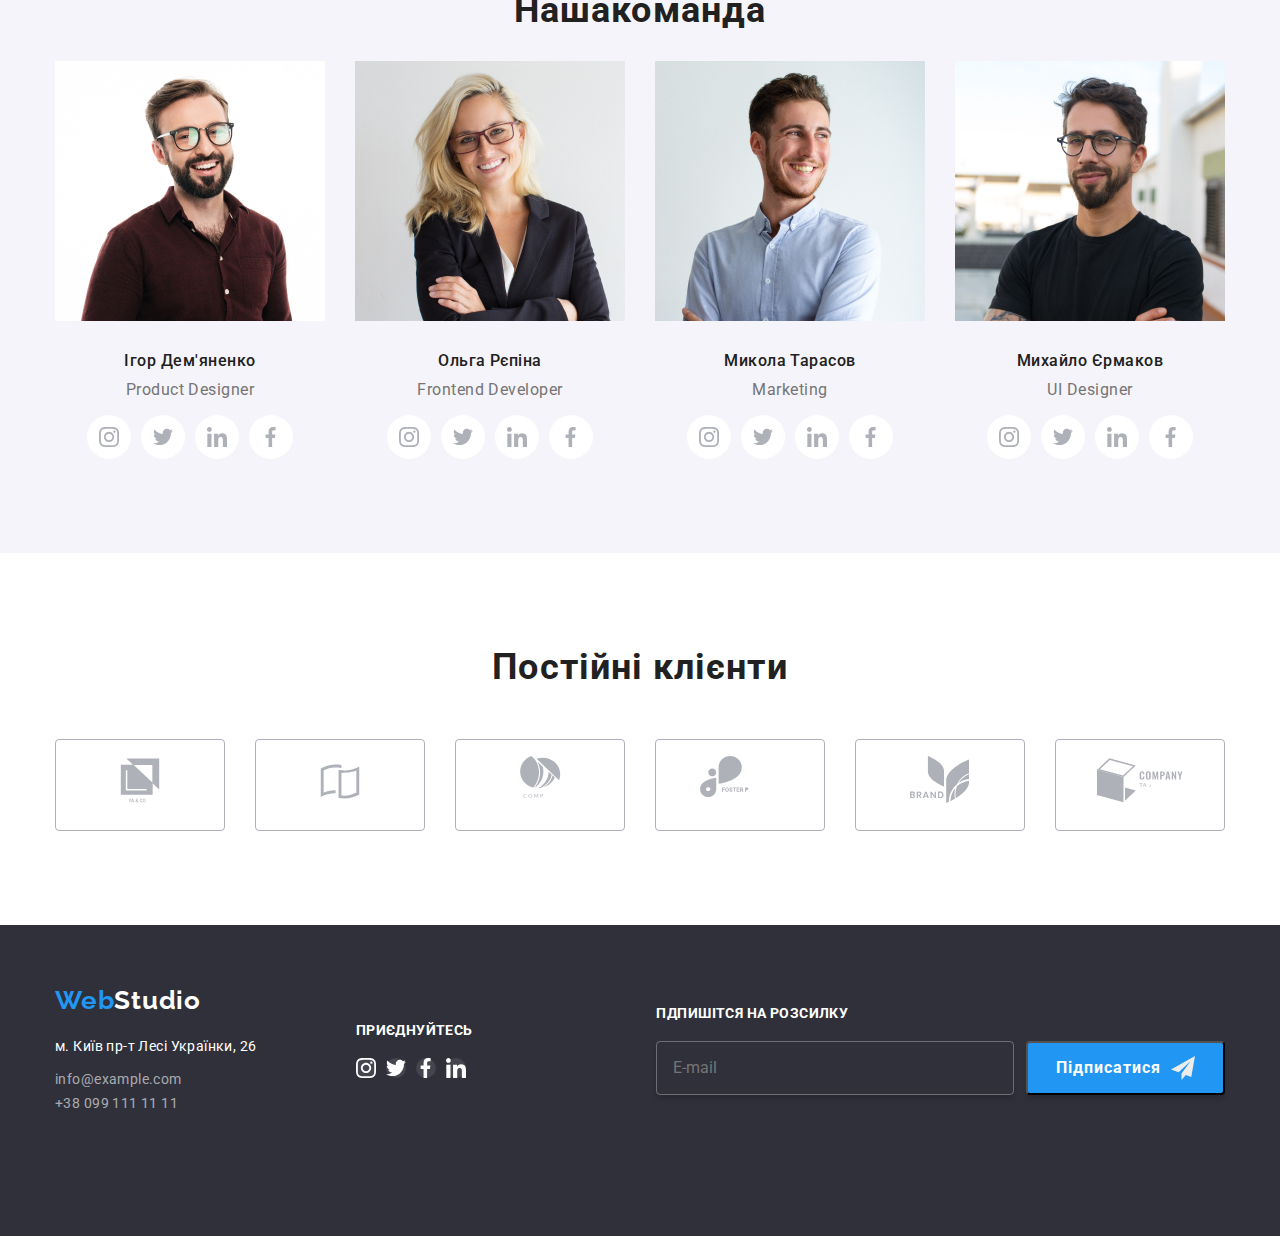
==== commit 9535881d: "fix" ====
--- a/index.html
+++ b/index.html
@@ -53,8 +53,24 @@
             +38 096 111 11 11</a
           >
         </address>
-      </div>
+
+    
+         <!--  button mobile-->
+         <button class="button-mobile" data-menu-button>
+          <svg class="icon-mobile" aria-label="Переключатель меню">
+              <use class="icon-menu" href="./Img/symbol-defs.svg#icom-menu"></use>
+              <use class="icon-close" href="./Img/symbol-defs.svg#icon-close"></use>
+          </svg>
+      </button>
     </header>
+<!-- mobile-menu -->
+<div class="mobile-menu" data-menu>
+  <ul class="mobile-list-menu">
+      <li class="item"><a href="./index.html" class="mobile-link">Студія</a></li>
+      <li class="item"><a href="" class="mobile-link">Портфоліо</a></li>
+      <li class="item"><a href="" class="mobile-link">Контакти</a></li>
+  </ul>
+</div>
 
     <main>
       <!-- Герой -->
--- a/css/webstudio.min.css
+++ b/css/webstudio.min.css
@@ -1 +1 @@
-:root{--accent-color: #2196f3;--blak-color: #000;--basic-color: #757575;--minor-color: #212121}body{font-family:"Roboto",sans-serif;font-style:normal}a{text-decoration:none}li{list-style:none}h1,h2,h3,h4,h5,h6,ul,p{margin:0px;padding:0px}address{font-style:normal}.visually-hidden{position:absolute !important;clip:rect(1px 1px 1px 1px);clip:rect(1px, 1px, 1px, 1px);padding:0 !important;border:0 !important;height:1px !important;width:1px !important;overflow:hidden}img{display:block;width:100%;height:auto}.container{width:100%;padding-left:15px;padding-right:15px;margin-left:auto;margin-right:auto}@media screen and (min-width: 480px){.container{max-width:480px}}@media screen and (min-width: 768px){.container{max-width:768px}}@media screen and (min-width: 1200px){.container{max-width:1200px}}.header{display:flex;border-bottom:1px solid #ececec;position:fixed;top:0px;left:0px;width:100%;background-color:#fff;z-index:100%}@media screen and (min-width: 480px){.header{padding-top:16px;padding-bottom:16px}}@media screen and (min-width: 768px){.header{padding-top:30px;padding-top:30px}}@media screen and (min-width: 1200px){.header{padding-top:25px;padding-bottom:24px}}.header>.container{display:flex;justify-content:space-between;align-items:center}.logo{color:var(--accent-color);font-family:"Raleway",sans-serif;font-style:normal;font-weight:700;line-height:normal;letter-spacing:.78px;text-align:center;margin-bottom:20px}@media screen and (min-width: 480px){.logo{font-size:24px}}@media screen and (min-width: 768px){.logo{font-size:26px}}@media screen and (min-width: 1200px){.logo{font-size:26px;text-align:start}}.logo-sryle{color:#000}@media screen and (min-width: 480px){.menu-list{display:none}}@media screen and (min-width: 768px){.menu-list{display:flex;margin-left:0px;gap:54px}}@media screen and (min-width: 1200px){.menu-list{display:flex;margin-left:0px;gap:50px}}.menu-link{color:var(--minor-color);font-size:14px;font-style:normal;font-weight:500;line-height:normal;letter-spacing:.28px;transition-property:color;transition-duration:250ms;transition-timing-function:cubic-bezier(0.4, 0, 0.2, 1)}.menu-link:hover,.menu-link:focus{color:var(--accent-color)}.current{position:relative;color:var(--accent-color)}.current::after{position:absolute;content:" ";width:100%;height:4px;border-radius:2px;bottom:-35px;left:0;background-color:var(--accent-color);transform:scaleX(0);transition:transform 250ms cubic-bezier(0.4, 0, 0.2, 1)}@media screen and (min-width: 768px){.current::after{bottom:-45px}}@media screen and (min-width: 1200px){.current::after{bottom:-30px}}.current:hover::after{transform:scaleX(1)}@media screen and (min-width: 480px){.header-addres{display:none}}@media screen and (min-width: 768px){.header-addres{display:flex;flex-direction:column;gap:10px}}@media screen and (min-width: 1200px){.header-addres{flex-direction:row;gap:50px}}.header-addres:hover,.header-addres:focus{color:#2196f3}.header-cont{color:var(--basic-color);font-size:14px;font-style:normal;font-weight:500;line-height:normal;letter-spacing:.28px;transition-property:color;transition-duration:250ms;transition-timing-function:cubic-bezier(0.4, 0, 0.2, 1)}.header-svg{margin-right:10px;fill:currentColor}.hero{background-image:linear-gradient(rgba(47, 48, 58, 0.4), rgba(47, 48, 58, 0.4)),url(../../Img/fon.png);background-color:#2f303a;background-repeat:no-repeat;margin-left:auto;margin-right:auto;display:flex}@media screen and (min-width: 480px){.hero{max-width:480px;padding-top:118px;padding-bottom:118px}}@media screen and (min-width: 768px){.hero{max-width:768px;padding-top:128px;padding-bottom:128px}}@media screen and (min-width: 1200px){.hero{max-width:1600px;padding-top:200px;padding-bottom:200px}}.hero__title{color:#fff;text-align:center;font-weight:900;line-height:1.36;letter-spacing:2.64px;text-transform:uppercase;margin-left:auto;margin-right:auto}@media screen and (min-width: 480px){.hero__title{width:360px;font-size:26px;margin-bottom:30px}}@media screen and (min-width: 768px){.hero__title{width:307px;font-size:22px;margin-bottom:37px}}@media screen and (min-width: 1200px){.hero__title{width:696px;font-size:44px;margin-bottom:30px}}@media screen and (min-width: 480px){.advantages{padding-top:60px}}@media screen and (min-width: 768px){.advantages{padding-top:60px}}@media screen and (min-width: 1200px){.advantages{padding-top:94px}}.adventage__title{color:#212121;font-size:14px;font-style:normal;font-weight:700;line-height:normal;letter-spacing:.42px;text-transform:uppercase}@media screen and (min-width: 480px){.adventage__title{margin-bottom:14px}}@media screen and (min-width: 768px){.adventage__title{margin-bottom:17px}}@media screen and (min-width: 1200px){.adventage__title{margin-bottom:10px}}.advantages-list{display:flex;flex-wrap:wrap;gap:30px}@media screen and (min-width: 480px){.advantages-list>.advantages-list__item{flex-basis:calc((100% - 30px)/1)}}@media screen and (min-width: 768px){.advantages-list>.advantages-list__item{flex-basis:calc((100% - 30px)/2)}}@media screen and (min-width: 1200px){.advantages-list>.advantages-list__item{flex-basis:calc((100% - 90px)/4)}}.advantages__text{margin-top:10px;color:var(--basic-color);font-size:14px;font-style:normal;font-weight:400;line-height:1.71;letter-spacing:.42px}.beefore{content:"";height:120px;display:block;flex-shrink:0;background-repeat:no-repeat;background-position:center;border-radius:4px;background-color:#f5f4fa;padding:25px 100px;margin-bottom:30px}@media screen and (min-width: 480px){.beefore{width:450px}}@media screen and (min-width: 768px){.beefore{width:354px}}@media screen and (min-width: 1200px){.beefore{width:270px}}.advantages-1{background-image:url(../../Img/antenna1.png)}.advantages-2{background-image:url(../../Img/clock1.png)}.advantages-3{background-image:url(../../Img/diagram1.png)}.advantages-4{background-image:url(../../Img/astronaut1.png)}@media screen and (min-width: 480px){.our-work{display:none}}@media screen and (min-width: 768px){.our-work{display:none}}@media screen and (min-width: 1200px){.our-work{display:block;padding-top:94px;padding-bottom:94px}}.our-work__title{color:#212121;text-align:center;font-size:36px;font-style:normal;font-weight:700;line-height:normal;letter-spacing:1.08px;margin-bottom:30px}.our-work-list{display:flex;flex-wrap:wrap;justify-content:space-between}.our-work-list>.our-work-list__item{position:relative;flex-basis:calc((100% - 60px)/3)}.our-work-bg{background-color:rgba(47,48,58,.8);height:70px;width:100%;position:absolute;bottom:0px;display:flex;align-items:center;justify-content:center}.our-work__bg-title{font-weight:700;font-size:14px;letter-spacing:.03em;text-transform:uppercase;text-align:center;color:#fff}.team{background-color:#f5f4fa}@media screen and (min-width: 480px){.team{padding-bottom:60px;padding-top:60px}}@media screen and (min-width: 768px){.team{padding-bottom:60px;padding-top:60px}}@media screen and (min-width: 1200px){.team{padding-bottom:94px;padding-top:94px}}.team__title{color:#212121;text-align:center;font-style:normal;font-weight:700;line-height:normal;letter-spacing:1.08px}@media screen and (min-width: 480px){.team__title{font-size:26px;margin-bottom:30px}}@media screen and (min-width: 768px){.team__title{font-size:28px;margin-bottom:30px}}@media screen and (min-width: 1200px){.team__title{font-size:36px;margin-bottom:30px}}.team__list{display:flex;justify-content:center;flex-wrap:wrap;gap:30px}.team-list>.item{padding-bottom:30px;background-color:#fff;transition-property:box-shadow;transition-duration:250ms;transition-timing-function:cubic-bezier(0.4, 0, 0.2, 1)}@media screen and (min-width: 480px){.team-list>.item{flex-basis:calc((100% - 30px)/1)}}@media screen and (min-width: 768px){.team-list>.item{flex-basis:calc((100% - 30px)/2)}}@media screen and (min-width: 1200px){.team-list>.item{flex-basis:calc((100% - 90px)/4)}}.team-list>.item>.item:hover,.team-list>.item>.item:focus{cursor:pointer;border-radius:0px 0px 4px 4px;box-shadow:inset 0px 2px 1px 0px rgba(0,0,0,.2),0px 1px 1px 0px rgba(0,0,0,.14),0px 1px 3px 0px rgba(0,0,0,.12)}.team-name{color:#212121;text-align:center;font-size:16px;font-style:normal;font-weight:500;line-height:normal;letter-spacing:.48px;margin-bottom:10px;padding-top:30px}.team-text{color:#757575;text-align:center;font-size:16px;font-style:normal;font-weight:400;line-height:normal;letter-spacing:.48px}.social-list{display:flex;justify-content:center;gap:10px;margin-top:16px}.social-list>.item{width:44px;height:44px}.social-link{display:flex;justify-content:center;align-items:center;width:100%;height:100%;border-radius:50%;fill:#afb1b8;background-color:#fff;transition-property:fill color;transition-duration:250ms;transition-timing-function:cubic-bezier(0.4, 0, 0.2, 1)}.social-link:hover,.social-link:focus{fill:#fff;background-color:var(--accent-color)}@media screen and (min-width: 480px){.regular-customers{padding-top:60px;padding-bottom:60px}}@media screen and (min-width: 768px){.regular-customers{padding-top:60px;padding-bottom:60px}}@media screen and (min-width: 1200px){.regular-customers{padding-top:94px;padding-bottom:94px}}.customers__h2{font-weight:700;letter-spacing:.03em;text-align:center;color:#212121}@media screen and (min-width: 480px){.customers__h2{font-size:26px;margin-bottom:30px}}@media screen and (min-width: 768px){.customers__h2{font-size:28px;margin-bottom:30px}}@media screen and (min-width: 1200px){.customers__h2{font-size:36px;margin-bottom:50px}}.customers-list{display:flex;justify-content:center;gap:30px;flex-wrap:wrap}@media screen and (min-width: 480px){.customers-list__item{flex-basis:calc((100% - 30px)/2)}}@media screen and (min-width: 768px){.customers-list__item{flex-basis:calc((100% - 60px)/3)}}@media screen and (min-width: 1200px){.customers-list__item{flex-basis:calc((100% - 150px)/6)}}.customers-list>.item:hover,.customers-list>.item:focus{cursor:pointer;border-color:var(--accent-color)}.customers__link{display:flex;justify-content:center;align-items:center}.customer__svg{fill:#afb1b8;transition-property:fill;transition-duration:250ms;transition-timing-function:cubic-bezier(0.4, 0, 0.2, 1)}.customer-svg:hover,.customer-svg:focus{fill:var(--accent-color)}.footer{padding-top:60px;padding-bottom:60px;background-color:#2f303a}.footer>.container{display:flex;flex-wrap:wrap}@media screen and (min-width: 480px){.footer>.container{flex-direction:column;justify-content:center;align-items:center}}@media screen and (min-width: 768px){.footer>.container{flex-direction:row;justify-content:center}}@media screen and (min-width: 1200px){.footer>.container{flex-wrap:nowrap;flex-direction:row;justify-content:space-between}}.footer-logo{color:var(--accent-color);font-family:"Raleway",sans-serif;font-size:26px;font-weight:700;line-height:normal;letter-spacing:.78px;display:block;margin-bottom:20px}.footer-logo-style{color:#fff;transition-property:color;transition-duration:250ms;transition-timing-function:cubic-bezier(0.4, 0, 0.2, 1)}.footer.logo-style:hover,.footer-logo-style:focus{color:var(--accent-color)}.footer__list{padding-left:0px;text-align:center}@media screen and (min-width: 1200px){.footer__list{text-align:start}}.address{color:#fff;font-size:14px;font-weight:400;line-height:1.71;letter-spacing:.42px;display:block;margin-bottom:9px}.footer-cnt{color:rgba(255,255,255,.6);font-size:14px;font-weight:400;line-height:1.71;letter-spacing:.42px;display:block}.footer-cnt:not(:last-child){margin-bottom:9px;display:block}.footer__title{display:flex;font-weight:700;font-size:14px;letter-spacing:.03em;text-transform:uppercase;color:#fff;margin-bottom:20px;text-align:center}@media screen and (min-width: 1200px){.footer__title{text-align:start}}.widhet-block{flex-basis:calc(50% - 15px)}@media screen and (min-width: 480px){.widhet-block{flex-direction:column;margin-bottom:60px}}.social-list--footer{display:flex;justify-content:center;gap:10px;margin-top:16px}@media screen and (min-width: 1200px){.social-list--footer{display:flex;justify-content:start;gap:10px;margin-top:16px}}.social-list-ft>.item{width:44px;height:44px}.social-link-ft{display:flex;justify-content:center;align-items:center;width:100%;height:100%;border-radius:50%;fill:#fff;background-color:rgba(255,255,255,.1);transition-property:fill color;transition-duration:250ms;transition-timing-function:cubic-bezier(0.4, 0, 0.2, 1)}.social-link-ft:hover,.social-link-ft:focus{fill:#fff;background-color:var(--accent-color)}.footer-form{display:flex;gap:12px}.footer-form__iput{outline:none;cursor:pointer;border:1px solid rgba(255,255,255,.3);border-radius:4px;width:358px;box-shadow:0 4px 4px 0 rgba(0,0,0,.15);background-color:rgba(33,150,243,0);padding:15px 16px}.footer-form__btn{font-weight:700;font-size:16px;line-height:187%;letter-spacing:.06em;text-align:center;color:#fff;border-radius:4px;box-shadow:0 4px 4px 0 rgba(0,0,0,.15);background-color:var(--accent-color);padding:10px 28px;display:flex;gap:10px;align-items:center;cursor:pointer;transition-property:color;transition-duration:250ms;transition-timing-function:cubic-bezier(0.4, 0, 0.2, 1)}.footer-form-btn:hover,.footer-form-btn:focus{background-color:#3d9ff0}.footer-form-iput:focus-within{border-color:#3d9ff0}.footer-form__svg{fill:#ececec}@media screen and (min-width: 480px){.portfolio{padding-top:94px;padding-bottom:94px;margin-top:94px;margin-bottom:48px}}@media screen and (min-width: 768px){.portfolio{margin-top:60px;margin-bottom:30px}}@media screen and (min-width: 1200px){.portfolio{margin-top:60px;margin-bottom:46px}}.portfolio-btn-list{display:flex;gap:8px;justify-content:center;margin-bottom:50px}.portfolio-btn{color:var(--blak-color);text-align:center;font-size:16px;font-weight:500;line-height:1.62;letter-spacing:.48px;padding:6px 22px;border-radius:4px;background-color:#f5f4fa;border:none;padding:6px 22px;transition-property:box-shadow color;transition-duration:250ms;transition-timing-function:cubic-bezier(0.4, 0, 0.2, 1)}.portfolio-btn:hover,.portfolio-btn:focus{cursor:pointer;border-radius:4px;background-color:#2196f3;color:#fff;box-shadow:0px 2px 2px 0px rgba(0,0,0,.12),0px 1px 2px 0px rgba(0,0,0,.08),0px 3px 1px 0px rgba(0,0,0,.1)}.portfolio-title{color:#212121;font-size:18px;font-style:normal;font-weight:700;line-height:36px;letter-spacing:1.08px;margin-top:20px;padding-left:24px}.portfolio-text{color:#757575;font-size:16px;font-style:normal;font-weight:400;line-height:30px;letter-spacing:.48px;padding-left:24px;transition-property:border color;transition-duration:250ms;transition-timing-function:cubic-bezier(0.4, 0, 0.2, 1)}.prijekt-box:hover,.prijekt-box:focus{cursor:pointer;border:1px solid #eee;background:#fff}.prijekt-list{gap:30px;display:flex;flex-wrap:wrap;justify-content:center;transition-property:box-shadow color border;transition-duration:250ms;transition-timing-function:cubic-bezier(0.4, 0, 0.2, 1)}.prijekt-list>.item:hover,.prijekt-list>.item:focus{border:1px solid #eee;background:#fff;box-shadow:1px 4px 6px 0px rgba(0,0,0,.16),0px 4px 4px 0px rgba(0,0,0,.06),0px 1px 1px 0px rgba(0,0,0,.12)}@media screen and (min-width: 480px){.prijekt-list>.item{flex-basis:calc((100% - 60px)/1)}}@media screen and (min-width: 768px){.prijekt-list>.item{flex-basis:calc((100% - 60px)/2)}}@media screen and (min-width: 1200px){.prijekt-list>.item{flex-basis:calc((100% - 60px)/3)}}img{display:block;width:100%;height:auto}.prijekt-link:hover .overlavy{transform:translateY(0)}.overlavy-tumb{position:relative;overflow:hidden}.overlavy{position:absolute;top:0;left:0;width:100%;height:100%;background-color:rgba(33,150,243,.9);transform:translateY(100%);transition:transform 250ms}.overlavy-text{font-weight:400;font-size:18px;line-height:156%;letter-spacing:.03em;color:#fff;padding:63px 24px}.backdrop{position:fixed;top:0;left:0;width:100%;height:100%;background-color:rgba(0,0,0,.7);opacity:1;z-index:999}.backdrop.is-hidden{opacity:0;pointer-events:none}.no-scroll{overflow:hidden}.modal{position:absolute;top:50%;left:50%;transform:translate(-50%, -50%);width:528px;min-height:581px;border-radius:4px;padding:40px;box-shadow:0 2px 1px 0 rgba(0,0,0,.2),0 1px 1px 0 rgba(0,0,0,.14),0 1px 3px 0 rgba(0,0,0,.12);background:#fff;background-color:#fff}.modal__title{font-weight:700;font-size:20px;letter-spacing:.03em;text-align:center;color:var(--minor-color);margin-bottom:12px}.modal__btn{display:flex;justify-content:center;align-items:center;position:absolute;top:8px;right:8px;cursor:pointer;padding:6px;border-radius:100%;fill:#000;stroke-width:1px;border:1px solid rgba(0,0,0,.1);background:rgba(0,0,0,0)}.modal-btn:hover,.modal-btn:focus{border-color:var(--accent-color)}.modal-icon-close:hover,.modal-icon-close:focus{fill:var(--accent-color)}.modal__form{display:flex;flex-direction:column;gap:28px;margin-bottom:20px}.form__input{border:1px solid rgba(33,33,33,.2);border-radius:4px;width:100%;height:40px;padding-left:43px;outline:none;cursor:pointer;position:relative}.modal__icon{position:absolute;transform:translatey(-50%);top:50%;left:12px}.form-input:focus-within{border-color:var(--accent-color)}.modal__position{position:relative}.modal-position:focus-within .modal-icon{fill:var(--accent-color)}.form__label{font-weight:400;font-size:12px;letter-spacing:.01em;color:var(--basic-color);margin-bottom:4px}.form-text{font-weight:400;font-size:14px;line-height:171%;letter-spacing:.03em;color:var(--basic-color);margin-right:7px}.form-link{color:var(--accent-color)}.feedback{width:100%;height:120px;resize:none;outline:none;border:1px solid rgba(33,33,33,.2);border-radius:4px;padding:12px 16px}.feedback:focus-within{border:1px solid var(--accent-color)}.feedback::placeholder{font-family:var(--font-family);font-weight:400;font-size:14px;letter-spacing:.01em;color:rgba(117,117,117,.5)}.check-box{display:flex;align-items:center;margin-left:7px}.form-checkbox{width:15px;height:15px;cursor:pointer;margin-right:7px}.modal-submit{border-radius:4px;padding:10px 57px;font-weight:700;font-size:16px;line-height:187%;letter-spacing:.06em;text-align:center;color:#fff;box-shadow:0 4px 4px 0 rgba(0,0,0,.15);background:#188ce8;border:none;display:flex;margin-left:auto;margin-right:auto}.modal-submit:hover,.modal-submit:focus{background-color:#3d9ff0;cursor:pointer}.hero__btn{display:flex;margin:0px auto;color:#fff;text-align:center;font-size:16px;font-style:normal;font-weight:700;line-height:1.87;letter-spacing:.96px;cursor:pointer;border:none;border-radius:4px;background:#2196f3;box-shadow:0px 4px 4px 0px rgba(0,0,0,.15);transition-property:color;transition-duration:250ms;transition-timing-function:cubic-bezier(0.4, 0, 0.2, 1)}@media screen and (min-width: 480px){.hero__btn{padding:10px 24px}}@media screen and (min-width: 768px){.hero__btn{padding:18px 24px}}@media screen and (min-width: 1200px){.hero__btn{padding:10px 24px}}.hero__btn:hover,.hero__btn:focus{background-color:#188ce8}/*# sourceMappingURL=webstudio.min.css.map */+:root{--accent-color: #2196f3;--blak-color: #000;--basic-color: #757575;--minor-color: #212121}body{font-family:"Roboto",sans-serif;font-style:normal}a{text-decoration:none}li{list-style:none}h1,h2,h3,h4,h5,h6,ul,p{margin:0px;padding:0px}address{font-style:normal}.visually-hidden{position:absolute !important;clip:rect(1px 1px 1px 1px);clip:rect(1px, 1px, 1px, 1px);padding:0 !important;border:0 !important;height:1px !important;width:1px !important;overflow:hidden}img{display:block;width:100%;height:auto}.container{width:100%;padding-left:15px;padding-right:15px;margin-left:auto;margin-right:auto}@media screen and (min-width: 480px){.container{max-width:480px}}@media screen and (min-width: 768px){.container{max-width:768px}}@media screen and (min-width: 1200px){.container{max-width:1200px}}.header{display:flex;border-bottom:1px solid #ececec;position:fixed;top:0px;left:0px;width:100%;background-color:#fff;z-index:100%}@media screen and (min-width: 480px){.header{padding-top:16px;padding-bottom:16px}}@media screen and (min-width: 768px){.header{padding-top:30px;padding-top:30px}}@media screen and (min-width: 1200px){.header{padding-top:25px;padding-bottom:24px}}.header>.container{display:flex;justify-content:space-between;align-items:center}.logo{color:var(--accent-color);font-family:"Raleway",sans-serif;font-style:normal;font-weight:700;line-height:normal;letter-spacing:.78px;text-align:center;margin-bottom:20px}@media screen and (min-width: 480px){.logo{font-size:24px}}@media screen and (min-width: 768px){.logo{font-size:26px}}@media screen and (min-width: 1200px){.logo{font-size:26px;text-align:start}}.logo-sryle{color:#000}@media screen and (min-width: 480px){.menu-list{display:none}}@media screen and (min-width: 768px){.menu-list{display:flex;margin-left:0px;gap:54px}}@media screen and (min-width: 1200px){.menu-list{display:flex;margin-left:0px;gap:50px}}.menu-link{color:var(--minor-color);font-size:14px;font-style:normal;font-weight:500;line-height:normal;letter-spacing:.28px;transition-property:color;transition-duration:250ms;transition-timing-function:cubic-bezier(0.4, 0, 0.2, 1)}.menu-link:hover,.menu-link:focus{color:var(--accent-color)}.current{position:relative;color:var(--accent-color)}.current::after{position:absolute;content:" ";width:100%;height:4px;border-radius:2px;bottom:-35px;left:0;background-color:var(--accent-color);transform:scaleX(0);transition:transform 250ms cubic-bezier(0.4, 0, 0.2, 1)}@media screen and (min-width: 768px){.current::after{bottom:-45px}}@media screen and (min-width: 1200px){.current::after{bottom:-30px}}.current:hover::after{transform:scaleX(1)}@media screen and (min-width: 480px){.header-addres{display:none}}@media screen and (min-width: 768px){.header-addres{display:flex;flex-direction:column;gap:10px}}@media screen and (min-width: 1200px){.header-addres{flex-direction:row;gap:50px}}.header-addres:hover,.header-addres:focus{color:#2196f3}.header-cont{color:var(--basic-color);font-size:14px;font-style:normal;font-weight:500;line-height:normal;letter-spacing:.28px;transition-property:color;transition-duration:250ms;transition-timing-function:cubic-bezier(0.4, 0, 0.2, 1)}.header-svg{margin-right:10px;fill:currentColor}.hero{background-image:linear-gradient(rgba(47, 48, 58, 0.4), rgba(47, 48, 58, 0.4)),url(../../Img/fon.png);background-color:#2f303a;background-repeat:no-repeat;margin-left:auto;margin-right:auto;display:flex}@media screen and (min-width: 480px){.hero{max-width:480px;padding-top:118px;padding-bottom:118px}}@media screen and (min-width: 768px){.hero{max-width:768px;padding-top:128px;padding-bottom:128px}}@media screen and (min-width: 1200px){.hero{max-width:1600px;padding-top:200px;padding-bottom:200px}}.hero__title{color:#fff;text-align:center;font-weight:900;line-height:1.36;letter-spacing:2.64px;text-transform:uppercase;margin-left:auto;margin-right:auto}@media screen and (min-width: 480px){.hero__title{width:360px;font-size:26px;margin-bottom:30px}}@media screen and (min-width: 768px){.hero__title{width:307px;font-size:22px;margin-bottom:37px}}@media screen and (min-width: 1200px){.hero__title{width:696px;font-size:44px;margin-bottom:30px}}@media screen and (min-width: 480px){.advantages{padding-top:60px}}@media screen and (min-width: 768px){.advantages{padding-top:60px}}@media screen and (min-width: 1200px){.advantages{padding-top:94px}}.adventage__title{color:#212121;font-size:14px;font-style:normal;font-weight:700;line-height:normal;letter-spacing:.42px;text-transform:uppercase}@media screen and (min-width: 480px){.adventage__title{margin-bottom:14px}}@media screen and (min-width: 768px){.adventage__title{margin-bottom:17px}}@media screen and (min-width: 1200px){.adventage__title{margin-bottom:10px}}.advantages-list{display:flex;flex-wrap:wrap;gap:30px}@media screen and (min-width: 480px){.advantages-list>.advantages-list__item{flex-basis:calc((100% - 30px)/1)}}@media screen and (min-width: 768px){.advantages-list>.advantages-list__item{flex-basis:calc((100% - 30px)/2)}}@media screen and (min-width: 1200px){.advantages-list>.advantages-list__item{flex-basis:calc((100% - 90px)/4)}}.advantages__text{margin-top:10px;color:var(--basic-color);font-size:14px;font-style:normal;font-weight:400;line-height:1.71;letter-spacing:.42px}.beefore{content:"";height:120px;display:block;flex-shrink:0;background-repeat:no-repeat;background-position:center;border-radius:4px;background-color:#f5f4fa;padding:25px 100px;margin-bottom:30px}@media screen and (min-width: 480px){.beefore{width:450px}}@media screen and (min-width: 768px){.beefore{width:354px}}@media screen and (min-width: 1200px){.beefore{width:270px}}.advantages-1{background-image:url(../../Img/antenna1.png)}.advantages-2{background-image:url(../../Img/clock1.png)}.advantages-3{background-image:url(../../Img/diagram1.png)}.advantages-4{background-image:url(../../Img/astronaut1.png)}@media screen and (min-width: 480px){.our-work{display:none}}@media screen and (min-width: 768px){.our-work{display:none}}@media screen and (min-width: 1200px){.our-work{display:block;padding-top:94px;padding-bottom:94px}}.our-work__title{color:#212121;text-align:center;font-size:36px;font-style:normal;font-weight:700;line-height:normal;letter-spacing:1.08px;margin-bottom:30px}.our-work-list{display:flex;flex-wrap:wrap;justify-content:space-between}.our-work-list>.our-work-list__item{position:relative;flex-basis:calc((100% - 60px)/3)}.our-work-bg{background-color:rgba(47,48,58,.8);height:70px;width:100%;position:absolute;bottom:0px;display:flex;align-items:center;justify-content:center}.our-work__bg-title{font-weight:700;font-size:14px;letter-spacing:.03em;text-transform:uppercase;text-align:center;color:#fff}.team{background-color:#f5f4fa}@media screen and (min-width: 480px){.team{padding-bottom:60px;padding-top:60px}}@media screen and (min-width: 768px){.team{padding-bottom:60px;padding-top:60px}}@media screen and (min-width: 1200px){.team{padding-bottom:94px;padding-top:94px}}.team__title{color:#212121;text-align:center;font-style:normal;font-weight:700;line-height:normal;letter-spacing:1.08px}@media screen and (min-width: 480px){.team__title{font-size:26px;margin-bottom:30px}}@media screen and (min-width: 768px){.team__title{font-size:28px;margin-bottom:30px}}@media screen and (min-width: 1200px){.team__title{font-size:36px;margin-bottom:30px}}.team__list{display:flex;justify-content:center;flex-wrap:wrap;gap:30px}.team-list>.item{padding-bottom:30px;background-color:#fff;transition-property:box-shadow;transition-duration:250ms;transition-timing-function:cubic-bezier(0.4, 0, 0.2, 1)}@media screen and (min-width: 480px){.team-list>.item{flex-basis:calc((100% - 30px)/1)}}@media screen and (min-width: 768px){.team-list>.item{flex-basis:calc((100% - 30px)/2)}}@media screen and (min-width: 1200px){.team-list>.item{flex-basis:calc((100% - 90px)/4)}}.team-list>.item>.item:hover,.team-list>.item>.item:focus{cursor:pointer;border-radius:0px 0px 4px 4px;box-shadow:inset 0px 2px 1px 0px rgba(0,0,0,.2),0px 1px 1px 0px rgba(0,0,0,.14),0px 1px 3px 0px rgba(0,0,0,.12)}.team-name{color:#212121;text-align:center;font-size:16px;font-style:normal;font-weight:500;line-height:normal;letter-spacing:.48px;margin-bottom:10px;padding-top:30px}.team-text{color:#757575;text-align:center;font-size:16px;font-style:normal;font-weight:400;line-height:normal;letter-spacing:.48px}.social-list{display:flex;justify-content:center;gap:10px;margin-top:16px}.social-list>.item{width:44px;height:44px}.social-link{display:flex;justify-content:center;align-items:center;width:100%;height:100%;border-radius:50%;fill:#afb1b8;background-color:#fff;transition-property:fill color;transition-duration:250ms;transition-timing-function:cubic-bezier(0.4, 0, 0.2, 1)}.social-link:hover,.social-link:focus{fill:#fff;background-color:var(--accent-color)}@media screen and (min-width: 480px){.regular-customers{padding-top:60px;padding-bottom:60px}}@media screen and (min-width: 768px){.regular-customers{padding-top:60px;padding-bottom:60px}}@media screen and (min-width: 1200px){.regular-customers{padding-top:94px;padding-bottom:94px}}.customers__h2{font-weight:700;letter-spacing:.03em;text-align:center;color:#212121}@media screen and (min-width: 480px){.customers__h2{font-size:26px;margin-bottom:30px}}@media screen and (min-width: 768px){.customers__h2{font-size:28px;margin-bottom:30px}}@media screen and (min-width: 1200px){.customers__h2{font-size:36px;margin-bottom:50px}}@media screen and (min-width: 480px){.customers-list__item{flex-basis:calc((100% - 30px)/2)}}@media screen and (min-width: 768px){.customers-list__item{flex-basis:calc((100% - 60px)/3)}}@media screen and (min-width: 1200px){.customers-list__item{flex-basis:calc((100% - 150px)/6)}}.customers-list{display:flex;flex-wrap:wrap;justify-content:center;gap:30px}.customers-list__item{width:170px;height:92px;border-radius:4px;border:1px solid #afb1b8;padding:16px 32px;transition:border-color 250ms cubic-bezier(0.4, 0, 0.2, 1)}.customers-list:hover,.customers-list:focus{cursor:pointer;border-color:var(--accent-color)}.customers__link{display:flex;justify-content:center;align-items:center}.customer__svg{fill:#afb1b8;transition-property:fill;transition-duration:250ms;transition-timing-function:cubic-bezier(0.4, 0, 0.2, 1)}.customer-svg:hover,.customer-svg:focus{fill:var(--accent-color)}.footer{padding-top:60px;padding-bottom:60px;background-color:#2f303a}.footer>.container{display:flex;flex-wrap:wrap}@media screen and (min-width: 480px){.footer>.container{flex-direction:column;justify-content:center;align-items:center}}@media screen and (min-width: 768px){.footer>.container{flex-direction:row;justify-content:center}}@media screen and (min-width: 1200px){.footer>.container{flex-wrap:nowrap;flex-direction:row;justify-content:space-between}}.footer-logo{color:var(--accent-color);font-family:"Raleway",sans-serif;font-size:26px;font-weight:700;line-height:normal;letter-spacing:.78px;display:block;margin-bottom:20px}.footer-logo-style{color:#fff;transition-property:color;transition-duration:250ms;transition-timing-function:cubic-bezier(0.4, 0, 0.2, 1)}.footer.logo-style:hover,.footer-logo-style:focus{color:var(--accent-color)}.footer__list{padding-left:0px;text-align:center}@media screen and (min-width: 1200px){.footer__list{text-align:start}}.address{color:#fff;font-size:14px;font-weight:400;line-height:1.71;letter-spacing:.42px;display:block;margin-bottom:9px}.footer-cnt{color:rgba(255,255,255,.6);font-size:14px;font-weight:400;line-height:1.71;letter-spacing:.42px;display:block}.footer-cnt:not(:last-child){margin-bottom:9px;display:block}.footer__title{display:flex;font-weight:700;font-size:14px;letter-spacing:.03em;text-transform:uppercase;color:#fff;margin-bottom:20px;text-align:center}@media screen and (min-width: 1200px){.footer__title{text-align:start}}.widhet-block{flex-basis:calc(50% - 15px)}@media screen and (min-width: 480px){.widhet-block{flex-direction:column;margin-bottom:60px}}.social-list--footer{display:flex;justify-content:center;gap:10px;margin-top:16px;margin-top:0px}@media screen and (min-width: 1200px){.social-list--footer{display:flex;justify-content:start;gap:10px;margin-top:16px}}.social-list-ft>.item{width:44px;height:44px}.social-link-ft{display:flex;justify-content:center;align-items:center;width:100%;height:100%;border-radius:50%;fill:#fff;background-color:rgba(255,255,255,.1);transition-property:fill color;transition-duration:250ms;transition-timing-function:cubic-bezier(0.4, 0, 0.2, 1)}.social-link-ft:hover,.social-link-ft:focus{fill:#fff;background-color:var(--accent-color)}.footer-form{display:flex;gap:12px}@media screen and (min-width: 480px){.footer-form{display:ruby}}@media screen and (min-width: 1200px){.footer-form{display:flex;gap:12px}}.footer-form__iput{outline:none;cursor:pointer;border:1px solid rgba(255,255,255,.3);border-radius:4px;box-shadow:0 4px 4px 0 rgba(0,0,0,.15);background-color:rgba(33,150,243,0);padding:15px 16px}@media screen and (min-width: 480px){.footer-form__iput{width:450px;margin-bottom:20px}}@media screen and (min-width: 1200px){.footer-form__iput{width:358px;margin-bottom:0px}}.footer-form__btn{font-weight:700;font-size:16px;line-height:187%;letter-spacing:.06em;text-align:center;color:#fff;border-radius:4px;box-shadow:0 4px 4px 0 rgba(0,0,0,.15);background-color:var(--accent-color);padding:10px 28px;display:flex;gap:10px;align-items:center;cursor:pointer;transition-property:color;transition-duration:250ms;transition-timing-function:cubic-bezier(0.4, 0, 0.2, 1)}.footer-form-btn:hover,.footer-form-btn:focus{background-color:#3d9ff0}.footer-form-iput:focus-within{border-color:#3d9ff0}.footer-form__svg{fill:#ececec}@media screen and (min-width: 480px){.portfolio{padding-top:94px;padding-bottom:94px;margin-top:94px;margin-bottom:48px}}@media screen and (min-width: 768px){.portfolio{margin-top:60px;margin-bottom:30px}}@media screen and (min-width: 1200px){.portfolio{margin-top:60px;margin-bottom:46px}}.portfolio-btn-list{display:flex;gap:8px;justify-content:center;margin-bottom:50px}.portfolio-btn{color:var(--blak-color);text-align:center;font-size:16px;font-weight:500;line-height:1.62;letter-spacing:.48px;padding:6px 22px;border-radius:4px;background-color:#f5f4fa;border:none;padding:6px 22px;transition-property:box-shadow color;transition-duration:250ms;transition-timing-function:cubic-bezier(0.4, 0, 0.2, 1)}.portfolio-btn:hover,.portfolio-btn:focus{cursor:pointer;border-radius:4px;background-color:#2196f3;color:#fff;box-shadow:0px 2px 2px 0px rgba(0,0,0,.12),0px 1px 2px 0px rgba(0,0,0,.08),0px 3px 1px 0px rgba(0,0,0,.1)}.portfolio-title{color:#212121;font-size:18px;font-style:normal;font-weight:700;line-height:36px;letter-spacing:1.08px;margin-top:20px;padding-left:24px}.portfolio-text{color:#757575;font-size:16px;font-style:normal;font-weight:400;line-height:30px;letter-spacing:.48px;padding-left:24px;transition-property:border color;transition-duration:250ms;transition-timing-function:cubic-bezier(0.4, 0, 0.2, 1)}.prijekt-box:hover,.prijekt-box:focus{cursor:pointer;border:1px solid #eee;background:#fff}.prijekt-list{gap:30px;display:flex;flex-wrap:wrap;justify-content:center;transition-property:box-shadow color border;transition-duration:250ms;transition-timing-function:cubic-bezier(0.4, 0, 0.2, 1)}.prijekt-list>.item:hover,.prijekt-list>.item:focus{border:1px solid #eee;background:#fff;box-shadow:1px 4px 6px 0px rgba(0,0,0,.16),0px 4px 4px 0px rgba(0,0,0,.06),0px 1px 1px 0px rgba(0,0,0,.12)}@media screen and (min-width: 480px){.prijekt-list>.item{flex-basis:calc((100% - 60px)/1)}}@media screen and (min-width: 768px){.prijekt-list>.item{flex-basis:calc((100% - 60px)/2)}}@media screen and (min-width: 1200px){.prijekt-list>.item{flex-basis:calc((100% - 60px)/3)}}img{display:block;width:100%;height:auto}.prijekt-link:hover .overlavy{transform:translateY(0)}.overlavy-tumb{position:relative;overflow:hidden}.overlavy{position:absolute;top:0;left:0;width:100%;height:100%;background-color:rgba(33,150,243,.9);transform:translateY(100%);transition:transform 250ms}.overlavy-text{font-weight:400;font-size:18px;line-height:156%;letter-spacing:.03em;color:#fff;padding:63px 24px}.backdrop{position:fixed;top:0;left:0;width:100%;height:100%;background-color:rgba(0,0,0,.7);opacity:1;z-index:999}.backdrop.is-hidden{opacity:0;pointer-events:none}.no-scroll{overflow:hidden}.modal{position:absolute;top:50%;left:50%;transform:translate(-50%, -50%);width:528px;min-height:581px;border-radius:4px;padding:40px;box-shadow:0 2px 1px 0 rgba(0,0,0,.2),0 1px 1px 0 rgba(0,0,0,.14),0 1px 3px 0 rgba(0,0,0,.12);background:#fff;background-color:#fff}.modal__title{font-weight:700;font-size:20px;letter-spacing:.03em;text-align:center;color:var(--minor-color);margin-bottom:12px}.modal__btn{display:flex;justify-content:center;align-items:center;position:absolute;top:8px;right:8px;cursor:pointer;padding:6px;border-radius:100%;fill:#000;stroke-width:1px;border:1px solid rgba(0,0,0,.1);background:rgba(0,0,0,0)}.modal-btn:hover,.modal-btn:focus{border-color:var(--accent-color)}.modal-icon-close:hover,.modal-icon-close:focus{fill:var(--accent-color)}.modal__form{display:flex;flex-direction:column;gap:28px;margin-bottom:20px}.form__input{border:1px solid rgba(33,33,33,.2);border-radius:4px;width:100%;height:40px;padding-left:43px;outline:none;cursor:pointer;position:relative}.modal__icon{position:absolute;transform:translatey(-50%);top:50%;left:12px}.form-input:focus-within{border-color:var(--accent-color)}.modal__position{position:relative}.modal-position:focus-within .modal-icon{fill:var(--accent-color)}.form__label{font-weight:400;font-size:12px;letter-spacing:.01em;color:var(--basic-color);margin-bottom:4px}.form-text{font-weight:400;font-size:14px;line-height:171%;letter-spacing:.03em;color:var(--basic-color);margin-right:7px}.form-link{color:var(--accent-color)}.feedback{width:100%;height:120px;resize:none;outline:none;border:1px solid rgba(33,33,33,.2);border-radius:4px;padding:12px 16px}.feedback:focus-within{border:1px solid var(--accent-color)}.feedback::placeholder{font-family:var(--font-family);font-weight:400;font-size:14px;letter-spacing:.01em;color:rgba(117,117,117,.5)}.check-box{display:flex;align-items:center;margin-left:7px}.form-checkbox{width:15px;height:15px;cursor:pointer;margin-right:7px}.modal-submit{border-radius:4px;padding:10px 57px;font-weight:700;font-size:16px;line-height:187%;letter-spacing:.06em;text-align:center;color:#fff;box-shadow:0 4px 4px 0 rgba(0,0,0,.15);background:#188ce8;border:none;display:flex;margin-left:auto;margin-right:auto}.modal-submit:hover,.modal-submit:focus{background-color:#3d9ff0;cursor:pointer}.hero__btn{display:flex;margin:0px auto;color:#fff;text-align:center;font-size:16px;font-style:normal;font-weight:700;line-height:1.87;letter-spacing:.96px;cursor:pointer;border:none;border-radius:4px;background:#2196f3;box-shadow:0px 4px 4px 0px rgba(0,0,0,.15);transition-property:color;transition-duration:250ms;transition-timing-function:cubic-bezier(0.4, 0, 0.2, 1)}@media screen and (min-width: 480px){.hero__btn{padding:10px 24px}}@media screen and (min-width: 768px){.hero__btn{padding:18px 24px}}@media screen and (min-width: 1200px){.hero__btn{padding:10px 24px}}.hero__btn:hover,.hero__btn:focus{background-color:#188ce8}.button-mobile{position:relative;z-index:120;background-color:rgba(0,0,0,0);border:none;display:-webkit-box}@media screen and (min-width: 768px){.button-mobile{display:none}}.icon-mobile{position:absolute;left:-20px;top:-25px;width:40px;height:40px}.icon-close{display:none}.is-open .icon-close{display:block}.is-open .icon-menu{display:none}.mobile-menu{position:fixed;top:0;right:0;z-index:100;width:100%;height:100vh;box-shadow:0 1px 3px 0 rgba(0,0,0,.16),0 2px 4px 0 rgba(0,0,0,.08),0 4px 8px 0 rgba(0,0,0,.04);background-color:#fff;right:-100%;transition:right .5}.mobile-menu.is-open{right:0}/*# sourceMappingURL=webstudio.min.css.map */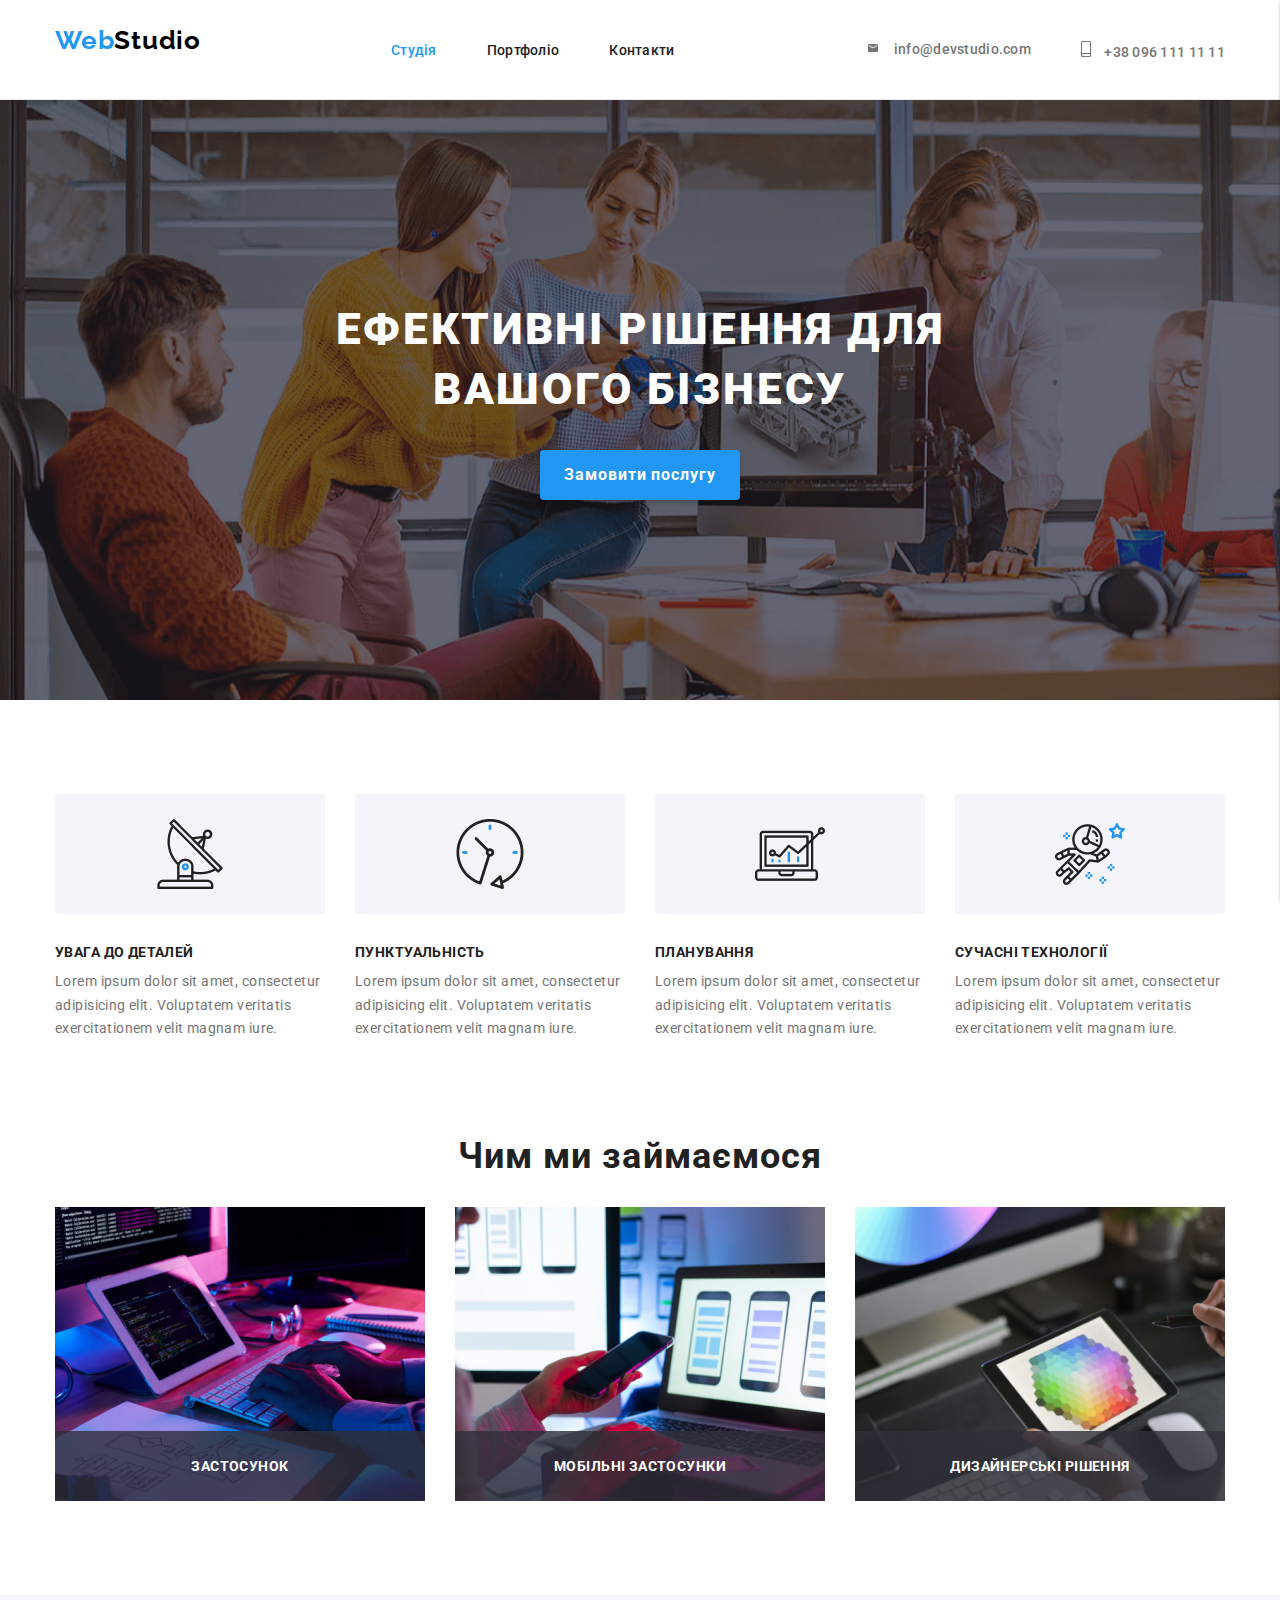
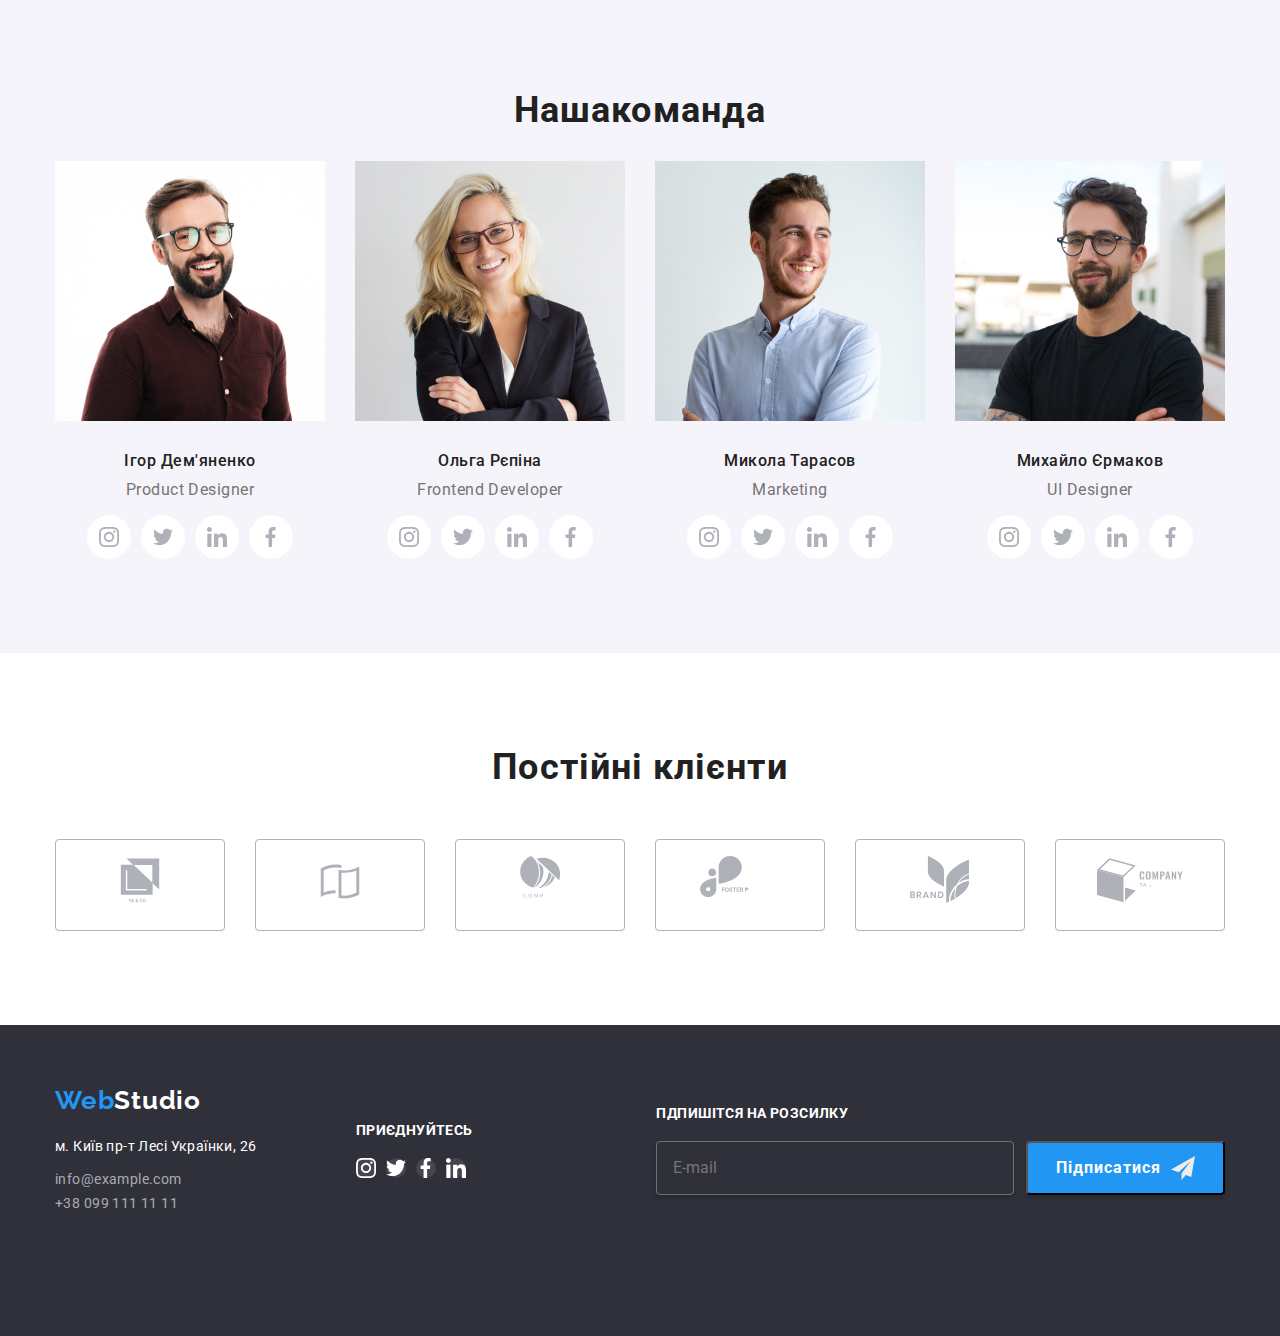
==== commit 07dcbc30: "fix" ====
--- a/index.html
+++ b/index.html
@@ -44,8 +44,7 @@
             <svg class="header-svg" width="16" height="12">
               <use href="Img/symbol-defs.svg#icon-email"></use>
             </svg>
-            info@devstudio.com</a
-          >
+            info@devstudio.com</a>
           <a href="tell:+380961111111" target="_blank" class="header-cont">
             <svg class="header-svg" width="10px" height="16px">
               <use href="Img/symbol-defs.svg#icon-smartphone"></use>
@@ -58,7 +57,7 @@
          <!--  button mobile-->
          <button class="button-mobile" data-menu-button>
           <svg class="icon-mobile" aria-label="Переключатель меню">
-              <use class="icon-menu" href="./Img/symbol-defs.svg#icom-menu"></use>
+              <use class="icon-menu" href="./Img/symbol-defs.svg#icon-menu"></use>
               <use class="icon-close" href="./Img/symbol-defs.svg#icon-close"></use>
           </svg>
       </button>
@@ -66,9 +65,19 @@
 <!-- mobile-menu -->
 <div class="mobile-menu" data-menu>
   <ul class="mobile-list-menu">
-      <li class="item"><a href="./index.html" class="mobile-link">Студія</a></li>
-      <li class="item"><a href="" class="mobile-link">Портфоліо</a></li>
-      <li class="item"><a href="" class="mobile-link">Контакти</a></li>
+      <li class="mobile-list-menu__item"><a href="./index.html" class="mobile-link">Студія</a></li>
+      <li class="mobile-list-menu__item"><a href="./portfolio.html" class="mobile-link">Портфоліо</a></li>
+      <li class="mobile-list-menu__item"><a href="" class="mobile-link">Контакти</a></li>
+  </ul>
+  <ul class="mobile-list-adres">
+    <li class="item"><a href="tell:+380961111111" target="_blank" class="mobile-mail">+38 096 111 11 11</a></li>
+<li class="item"><a href="mail:info@devstudio.com" target="_blank" class="mobile-mail">info@devstudio.com</a></li>
+  </ul>
+  <ul class="mobile-kontakts">
+    <li class="item"><a href="" class="kontakts">Instagram</a></li>
+    <li class="item"><a href="" class="kontakts">Twitter</a></li>
+    <li class="item"><a href="" class="kontakts">Facebook</a></li>
+    <li class="item"><a href="" class="kontakts">LinkedIn</a></li>
   </ul>
 </div>
 
@@ -486,6 +495,6 @@
     </div>
 </div>
 
-    <script src="./js/index.js" type="module"></script>
+    <script src="./js/mobile-menu.js" type="module"></script>
   </body>
 </html>
--- a/css/webstudio.min.css
+++ b/css/webstudio.min.css
@@ -1 +1 @@
-:root{--accent-color: #2196f3;--blak-color: #000;--basic-color: #757575;--minor-color: #212121}body{font-family:"Roboto",sans-serif;font-style:normal}a{text-decoration:none}li{list-style:none}h1,h2,h3,h4,h5,h6,ul,p{margin:0px;padding:0px}address{font-style:normal}.visually-hidden{position:absolute !important;clip:rect(1px 1px 1px 1px);clip:rect(1px, 1px, 1px, 1px);padding:0 !important;border:0 !important;height:1px !important;width:1px !important;overflow:hidden}img{display:block;width:100%;height:auto}.container{width:100%;padding-left:15px;padding-right:15px;margin-left:auto;margin-right:auto}@media screen and (min-width: 480px){.container{max-width:480px}}@media screen and (min-width: 768px){.container{max-width:768px}}@media screen and (min-width: 1200px){.container{max-width:1200px}}.header{display:flex;border-bottom:1px solid #ececec;position:fixed;top:0px;left:0px;width:100%;background-color:#fff;z-index:100%}@media screen and (min-width: 480px){.header{padding-top:16px;padding-bottom:16px}}@media screen and (min-width: 768px){.header{padding-top:30px;padding-top:30px}}@media screen and (min-width: 1200px){.header{padding-top:25px;padding-bottom:24px}}.header>.container{display:flex;justify-content:space-between;align-items:center}.logo{color:var(--accent-color);font-family:"Raleway",sans-serif;font-style:normal;font-weight:700;line-height:normal;letter-spacing:.78px;text-align:center;margin-bottom:20px}@media screen and (min-width: 480px){.logo{font-size:24px}}@media screen and (min-width: 768px){.logo{font-size:26px}}@media screen and (min-width: 1200px){.logo{font-size:26px;text-align:start}}.logo-sryle{color:#000}@media screen and (min-width: 480px){.menu-list{display:none}}@media screen and (min-width: 768px){.menu-list{display:flex;margin-left:0px;gap:54px}}@media screen and (min-width: 1200px){.menu-list{display:flex;margin-left:0px;gap:50px}}.menu-link{color:var(--minor-color);font-size:14px;font-style:normal;font-weight:500;line-height:normal;letter-spacing:.28px;transition-property:color;transition-duration:250ms;transition-timing-function:cubic-bezier(0.4, 0, 0.2, 1)}.menu-link:hover,.menu-link:focus{color:var(--accent-color)}.current{position:relative;color:var(--accent-color)}.current::after{position:absolute;content:" ";width:100%;height:4px;border-radius:2px;bottom:-35px;left:0;background-color:var(--accent-color);transform:scaleX(0);transition:transform 250ms cubic-bezier(0.4, 0, 0.2, 1)}@media screen and (min-width: 768px){.current::after{bottom:-45px}}@media screen and (min-width: 1200px){.current::after{bottom:-30px}}.current:hover::after{transform:scaleX(1)}@media screen and (min-width: 480px){.header-addres{display:none}}@media screen and (min-width: 768px){.header-addres{display:flex;flex-direction:column;gap:10px}}@media screen and (min-width: 1200px){.header-addres{flex-direction:row;gap:50px}}.header-addres:hover,.header-addres:focus{color:#2196f3}.header-cont{color:var(--basic-color);font-size:14px;font-style:normal;font-weight:500;line-height:normal;letter-spacing:.28px;transition-property:color;transition-duration:250ms;transition-timing-function:cubic-bezier(0.4, 0, 0.2, 1)}.header-svg{margin-right:10px;fill:currentColor}.hero{background-image:linear-gradient(rgba(47, 48, 58, 0.4), rgba(47, 48, 58, 0.4)),url(../../Img/fon.png);background-color:#2f303a;background-repeat:no-repeat;margin-left:auto;margin-right:auto;display:flex}@media screen and (min-width: 480px){.hero{max-width:480px;padding-top:118px;padding-bottom:118px}}@media screen and (min-width: 768px){.hero{max-width:768px;padding-top:128px;padding-bottom:128px}}@media screen and (min-width: 1200px){.hero{max-width:1600px;padding-top:200px;padding-bottom:200px}}.hero__title{color:#fff;text-align:center;font-weight:900;line-height:1.36;letter-spacing:2.64px;text-transform:uppercase;margin-left:auto;margin-right:auto}@media screen and (min-width: 480px){.hero__title{width:360px;font-size:26px;margin-bottom:30px}}@media screen and (min-width: 768px){.hero__title{width:307px;font-size:22px;margin-bottom:37px}}@media screen and (min-width: 1200px){.hero__title{width:696px;font-size:44px;margin-bottom:30px}}@media screen and (min-width: 480px){.advantages{padding-top:60px}}@media screen and (min-width: 768px){.advantages{padding-top:60px}}@media screen and (min-width: 1200px){.advantages{padding-top:94px}}.adventage__title{color:#212121;font-size:14px;font-style:normal;font-weight:700;line-height:normal;letter-spacing:.42px;text-transform:uppercase}@media screen and (min-width: 480px){.adventage__title{margin-bottom:14px}}@media screen and (min-width: 768px){.adventage__title{margin-bottom:17px}}@media screen and (min-width: 1200px){.adventage__title{margin-bottom:10px}}.advantages-list{display:flex;flex-wrap:wrap;gap:30px}@media screen and (min-width: 480px){.advantages-list>.advantages-list__item{flex-basis:calc((100% - 30px)/1)}}@media screen and (min-width: 768px){.advantages-list>.advantages-list__item{flex-basis:calc((100% - 30px)/2)}}@media screen and (min-width: 1200px){.advantages-list>.advantages-list__item{flex-basis:calc((100% - 90px)/4)}}.advantages__text{margin-top:10px;color:var(--basic-color);font-size:14px;font-style:normal;font-weight:400;line-height:1.71;letter-spacing:.42px}.beefore{content:"";height:120px;display:block;flex-shrink:0;background-repeat:no-repeat;background-position:center;border-radius:4px;background-color:#f5f4fa;padding:25px 100px;margin-bottom:30px}@media screen and (min-width: 480px){.beefore{width:450px}}@media screen and (min-width: 768px){.beefore{width:354px}}@media screen and (min-width: 1200px){.beefore{width:270px}}.advantages-1{background-image:url(../../Img/antenna1.png)}.advantages-2{background-image:url(../../Img/clock1.png)}.advantages-3{background-image:url(../../Img/diagram1.png)}.advantages-4{background-image:url(../../Img/astronaut1.png)}@media screen and (min-width: 480px){.our-work{display:none}}@media screen and (min-width: 768px){.our-work{display:none}}@media screen and (min-width: 1200px){.our-work{display:block;padding-top:94px;padding-bottom:94px}}.our-work__title{color:#212121;text-align:center;font-size:36px;font-style:normal;font-weight:700;line-height:normal;letter-spacing:1.08px;margin-bottom:30px}.our-work-list{display:flex;flex-wrap:wrap;justify-content:space-between}.our-work-list>.our-work-list__item{position:relative;flex-basis:calc((100% - 60px)/3)}.our-work-bg{background-color:rgba(47,48,58,.8);height:70px;width:100%;position:absolute;bottom:0px;display:flex;align-items:center;justify-content:center}.our-work__bg-title{font-weight:700;font-size:14px;letter-spacing:.03em;text-transform:uppercase;text-align:center;color:#fff}.team{background-color:#f5f4fa}@media screen and (min-width: 480px){.team{padding-bottom:60px;padding-top:60px}}@media screen and (min-width: 768px){.team{padding-bottom:60px;padding-top:60px}}@media screen and (min-width: 1200px){.team{padding-bottom:94px;padding-top:94px}}.team__title{color:#212121;text-align:center;font-style:normal;font-weight:700;line-height:normal;letter-spacing:1.08px}@media screen and (min-width: 480px){.team__title{font-size:26px;margin-bottom:30px}}@media screen and (min-width: 768px){.team__title{font-size:28px;margin-bottom:30px}}@media screen and (min-width: 1200px){.team__title{font-size:36px;margin-bottom:30px}}.team__list{display:flex;justify-content:center;flex-wrap:wrap;gap:30px}.team-list>.item{padding-bottom:30px;background-color:#fff;transition-property:box-shadow;transition-duration:250ms;transition-timing-function:cubic-bezier(0.4, 0, 0.2, 1)}@media screen and (min-width: 480px){.team-list>.item{flex-basis:calc((100% - 30px)/1)}}@media screen and (min-width: 768px){.team-list>.item{flex-basis:calc((100% - 30px)/2)}}@media screen and (min-width: 1200px){.team-list>.item{flex-basis:calc((100% - 90px)/4)}}.team-list>.item>.item:hover,.team-list>.item>.item:focus{cursor:pointer;border-radius:0px 0px 4px 4px;box-shadow:inset 0px 2px 1px 0px rgba(0,0,0,.2),0px 1px 1px 0px rgba(0,0,0,.14),0px 1px 3px 0px rgba(0,0,0,.12)}.team-name{color:#212121;text-align:center;font-size:16px;font-style:normal;font-weight:500;line-height:normal;letter-spacing:.48px;margin-bottom:10px;padding-top:30px}.team-text{color:#757575;text-align:center;font-size:16px;font-style:normal;font-weight:400;line-height:normal;letter-spacing:.48px}.social-list{display:flex;justify-content:center;gap:10px;margin-top:16px}.social-list>.item{width:44px;height:44px}.social-link{display:flex;justify-content:center;align-items:center;width:100%;height:100%;border-radius:50%;fill:#afb1b8;background-color:#fff;transition-property:fill color;transition-duration:250ms;transition-timing-function:cubic-bezier(0.4, 0, 0.2, 1)}.social-link:hover,.social-link:focus{fill:#fff;background-color:var(--accent-color)}@media screen and (min-width: 480px){.regular-customers{padding-top:60px;padding-bottom:60px}}@media screen and (min-width: 768px){.regular-customers{padding-top:60px;padding-bottom:60px}}@media screen and (min-width: 1200px){.regular-customers{padding-top:94px;padding-bottom:94px}}.customers__h2{font-weight:700;letter-spacing:.03em;text-align:center;color:#212121}@media screen and (min-width: 480px){.customers__h2{font-size:26px;margin-bottom:30px}}@media screen and (min-width: 768px){.customers__h2{font-size:28px;margin-bottom:30px}}@media screen and (min-width: 1200px){.customers__h2{font-size:36px;margin-bottom:50px}}@media screen and (min-width: 480px){.customers-list__item{flex-basis:calc((100% - 30px)/2)}}@media screen and (min-width: 768px){.customers-list__item{flex-basis:calc((100% - 60px)/3)}}@media screen and (min-width: 1200px){.customers-list__item{flex-basis:calc((100% - 150px)/6)}}.customers-list{display:flex;flex-wrap:wrap;justify-content:center;gap:30px}.customers-list__item{width:170px;height:92px;border-radius:4px;border:1px solid #afb1b8;padding:16px 32px;transition:border-color 250ms cubic-bezier(0.4, 0, 0.2, 1)}.customers-list:hover,.customers-list:focus{cursor:pointer;border-color:var(--accent-color)}.customers__link{display:flex;justify-content:center;align-items:center}.customer__svg{fill:#afb1b8;transition-property:fill;transition-duration:250ms;transition-timing-function:cubic-bezier(0.4, 0, 0.2, 1)}.customer-svg:hover,.customer-svg:focus{fill:var(--accent-color)}.footer{padding-top:60px;padding-bottom:60px;background-color:#2f303a}.footer>.container{display:flex;flex-wrap:wrap}@media screen and (min-width: 480px){.footer>.container{flex-direction:column;justify-content:center;align-items:center}}@media screen and (min-width: 768px){.footer>.container{flex-direction:row;justify-content:center}}@media screen and (min-width: 1200px){.footer>.container{flex-wrap:nowrap;flex-direction:row;justify-content:space-between}}.footer-logo{color:var(--accent-color);font-family:"Raleway",sans-serif;font-size:26px;font-weight:700;line-height:normal;letter-spacing:.78px;display:block;margin-bottom:20px}.footer-logo-style{color:#fff;transition-property:color;transition-duration:250ms;transition-timing-function:cubic-bezier(0.4, 0, 0.2, 1)}.footer.logo-style:hover,.footer-logo-style:focus{color:var(--accent-color)}.footer__list{padding-left:0px;text-align:center}@media screen and (min-width: 1200px){.footer__list{text-align:start}}.address{color:#fff;font-size:14px;font-weight:400;line-height:1.71;letter-spacing:.42px;display:block;margin-bottom:9px}.footer-cnt{color:rgba(255,255,255,.6);font-size:14px;font-weight:400;line-height:1.71;letter-spacing:.42px;display:block}.footer-cnt:not(:last-child){margin-bottom:9px;display:block}.footer__title{display:flex;font-weight:700;font-size:14px;letter-spacing:.03em;text-transform:uppercase;color:#fff;margin-bottom:20px;text-align:center}@media screen and (min-width: 1200px){.footer__title{text-align:start}}.widhet-block{flex-basis:calc(50% - 15px)}@media screen and (min-width: 480px){.widhet-block{flex-direction:column;margin-bottom:60px}}.social-list--footer{display:flex;justify-content:center;gap:10px;margin-top:16px;margin-top:0px}@media screen and (min-width: 1200px){.social-list--footer{display:flex;justify-content:start;gap:10px;margin-top:16px}}.social-list-ft>.item{width:44px;height:44px}.social-link-ft{display:flex;justify-content:center;align-items:center;width:100%;height:100%;border-radius:50%;fill:#fff;background-color:rgba(255,255,255,.1);transition-property:fill color;transition-duration:250ms;transition-timing-function:cubic-bezier(0.4, 0, 0.2, 1)}.social-link-ft:hover,.social-link-ft:focus{fill:#fff;background-color:var(--accent-color)}.footer-form{display:flex;gap:12px}@media screen and (min-width: 480px){.footer-form{display:ruby}}@media screen and (min-width: 1200px){.footer-form{display:flex;gap:12px}}.footer-form__iput{outline:none;cursor:pointer;border:1px solid rgba(255,255,255,.3);border-radius:4px;box-shadow:0 4px 4px 0 rgba(0,0,0,.15);background-color:rgba(33,150,243,0);padding:15px 16px}@media screen and (min-width: 480px){.footer-form__iput{width:450px;margin-bottom:20px}}@media screen and (min-width: 1200px){.footer-form__iput{width:358px;margin-bottom:0px}}.footer-form__btn{font-weight:700;font-size:16px;line-height:187%;letter-spacing:.06em;text-align:center;color:#fff;border-radius:4px;box-shadow:0 4px 4px 0 rgba(0,0,0,.15);background-color:var(--accent-color);padding:10px 28px;display:flex;gap:10px;align-items:center;cursor:pointer;transition-property:color;transition-duration:250ms;transition-timing-function:cubic-bezier(0.4, 0, 0.2, 1)}.footer-form-btn:hover,.footer-form-btn:focus{background-color:#3d9ff0}.footer-form-iput:focus-within{border-color:#3d9ff0}.footer-form__svg{fill:#ececec}@media screen and (min-width: 480px){.portfolio{padding-top:94px;padding-bottom:94px;margin-top:94px;margin-bottom:48px}}@media screen and (min-width: 768px){.portfolio{margin-top:60px;margin-bottom:30px}}@media screen and (min-width: 1200px){.portfolio{margin-top:60px;margin-bottom:46px}}.portfolio-btn-list{display:flex;gap:8px;justify-content:center;margin-bottom:50px}.portfolio-btn{color:var(--blak-color);text-align:center;font-size:16px;font-weight:500;line-height:1.62;letter-spacing:.48px;padding:6px 22px;border-radius:4px;background-color:#f5f4fa;border:none;padding:6px 22px;transition-property:box-shadow color;transition-duration:250ms;transition-timing-function:cubic-bezier(0.4, 0, 0.2, 1)}.portfolio-btn:hover,.portfolio-btn:focus{cursor:pointer;border-radius:4px;background-color:#2196f3;color:#fff;box-shadow:0px 2px 2px 0px rgba(0,0,0,.12),0px 1px 2px 0px rgba(0,0,0,.08),0px 3px 1px 0px rgba(0,0,0,.1)}.portfolio-title{color:#212121;font-size:18px;font-style:normal;font-weight:700;line-height:36px;letter-spacing:1.08px;margin-top:20px;padding-left:24px}.portfolio-text{color:#757575;font-size:16px;font-style:normal;font-weight:400;line-height:30px;letter-spacing:.48px;padding-left:24px;transition-property:border color;transition-duration:250ms;transition-timing-function:cubic-bezier(0.4, 0, 0.2, 1)}.prijekt-box:hover,.prijekt-box:focus{cursor:pointer;border:1px solid #eee;background:#fff}.prijekt-list{gap:30px;display:flex;flex-wrap:wrap;justify-content:center;transition-property:box-shadow color border;transition-duration:250ms;transition-timing-function:cubic-bezier(0.4, 0, 0.2, 1)}.prijekt-list>.item:hover,.prijekt-list>.item:focus{border:1px solid #eee;background:#fff;box-shadow:1px 4px 6px 0px rgba(0,0,0,.16),0px 4px 4px 0px rgba(0,0,0,.06),0px 1px 1px 0px rgba(0,0,0,.12)}@media screen and (min-width: 480px){.prijekt-list>.item{flex-basis:calc((100% - 60px)/1)}}@media screen and (min-width: 768px){.prijekt-list>.item{flex-basis:calc((100% - 60px)/2)}}@media screen and (min-width: 1200px){.prijekt-list>.item{flex-basis:calc((100% - 60px)/3)}}img{display:block;width:100%;height:auto}.prijekt-link:hover .overlavy{transform:translateY(0)}.overlavy-tumb{position:relative;overflow:hidden}.overlavy{position:absolute;top:0;left:0;width:100%;height:100%;background-color:rgba(33,150,243,.9);transform:translateY(100%);transition:transform 250ms}.overlavy-text{font-weight:400;font-size:18px;line-height:156%;letter-spacing:.03em;color:#fff;padding:63px 24px}.backdrop{position:fixed;top:0;left:0;width:100%;height:100%;background-color:rgba(0,0,0,.7);opacity:1;z-index:999}.backdrop.is-hidden{opacity:0;pointer-events:none}.no-scroll{overflow:hidden}.modal{position:absolute;top:50%;left:50%;transform:translate(-50%, -50%);width:528px;min-height:581px;border-radius:4px;padding:40px;box-shadow:0 2px 1px 0 rgba(0,0,0,.2),0 1px 1px 0 rgba(0,0,0,.14),0 1px 3px 0 rgba(0,0,0,.12);background:#fff;background-color:#fff}.modal__title{font-weight:700;font-size:20px;letter-spacing:.03em;text-align:center;color:var(--minor-color);margin-bottom:12px}.modal__btn{display:flex;justify-content:center;align-items:center;position:absolute;top:8px;right:8px;cursor:pointer;padding:6px;border-radius:100%;fill:#000;stroke-width:1px;border:1px solid rgba(0,0,0,.1);background:rgba(0,0,0,0)}.modal-btn:hover,.modal-btn:focus{border-color:var(--accent-color)}.modal-icon-close:hover,.modal-icon-close:focus{fill:var(--accent-color)}.modal__form{display:flex;flex-direction:column;gap:28px;margin-bottom:20px}.form__input{border:1px solid rgba(33,33,33,.2);border-radius:4px;width:100%;height:40px;padding-left:43px;outline:none;cursor:pointer;position:relative}.modal__icon{position:absolute;transform:translatey(-50%);top:50%;left:12px}.form-input:focus-within{border-color:var(--accent-color)}.modal__position{position:relative}.modal-position:focus-within .modal-icon{fill:var(--accent-color)}.form__label{font-weight:400;font-size:12px;letter-spacing:.01em;color:var(--basic-color);margin-bottom:4px}.form-text{font-weight:400;font-size:14px;line-height:171%;letter-spacing:.03em;color:var(--basic-color);margin-right:7px}.form-link{color:var(--accent-color)}.feedback{width:100%;height:120px;resize:none;outline:none;border:1px solid rgba(33,33,33,.2);border-radius:4px;padding:12px 16px}.feedback:focus-within{border:1px solid var(--accent-color)}.feedback::placeholder{font-family:var(--font-family);font-weight:400;font-size:14px;letter-spacing:.01em;color:rgba(117,117,117,.5)}.check-box{display:flex;align-items:center;margin-left:7px}.form-checkbox{width:15px;height:15px;cursor:pointer;margin-right:7px}.modal-submit{border-radius:4px;padding:10px 57px;font-weight:700;font-size:16px;line-height:187%;letter-spacing:.06em;text-align:center;color:#fff;box-shadow:0 4px 4px 0 rgba(0,0,0,.15);background:#188ce8;border:none;display:flex;margin-left:auto;margin-right:auto}.modal-submit:hover,.modal-submit:focus{background-color:#3d9ff0;cursor:pointer}.hero__btn{display:flex;margin:0px auto;color:#fff;text-align:center;font-size:16px;font-style:normal;font-weight:700;line-height:1.87;letter-spacing:.96px;cursor:pointer;border:none;border-radius:4px;background:#2196f3;box-shadow:0px 4px 4px 0px rgba(0,0,0,.15);transition-property:color;transition-duration:250ms;transition-timing-function:cubic-bezier(0.4, 0, 0.2, 1)}@media screen and (min-width: 480px){.hero__btn{padding:10px 24px}}@media screen and (min-width: 768px){.hero__btn{padding:18px 24px}}@media screen and (min-width: 1200px){.hero__btn{padding:10px 24px}}.hero__btn:hover,.hero__btn:focus{background-color:#188ce8}.button-mobile{position:relative;z-index:120;background-color:rgba(0,0,0,0);border:none;display:-webkit-box}@media screen and (min-width: 768px){.button-mobile{display:none}}.icon-mobile{position:absolute;left:-20px;top:-25px;width:40px;height:40px}.icon-close{display:none}.is-open .icon-close{display:block}.is-open .icon-menu{display:none}.mobile-menu{position:fixed;top:0;right:0;z-index:100;width:100%;height:100vh;box-shadow:0 1px 3px 0 rgba(0,0,0,.16),0 2px 4px 0 rgba(0,0,0,.08),0 4px 8px 0 rgba(0,0,0,.04);background-color:#fff;right:-100%;transition:right .5}.mobile-menu.is-open{right:0}/*# sourceMappingURL=webstudio.min.css.map */+:root{--accent-color: #2196f3;--blak-color: #000;--basic-color: #757575;--minor-color: #212121}body{font-family:"Roboto",sans-serif;font-style:normal}a{text-decoration:none}li{list-style:none}h1,h2,h3,h4,h5,h6,ul,p{margin:0px;padding:0px}address{font-style:normal}.visually-hidden{position:absolute !important;clip:rect(1px 1px 1px 1px);clip:rect(1px, 1px, 1px, 1px);padding:0 !important;border:0 !important;height:1px !important;width:1px !important;overflow:hidden}img{display:block;width:100%;height:auto}.container{width:100%;padding-left:15px;padding-right:15px;margin-left:auto;margin-right:auto}@media screen and (min-width: 480px){.container{max-width:480px}}@media screen and (min-width: 768px){.container{max-width:768px}}@media screen and (min-width: 1200px){.container{max-width:1200px}}.header{display:flex;border-bottom:1px solid #ececec;top:0px;left:0px;width:100%;background-color:#fff;z-index:100}@media screen and (min-width: 480px){.header{padding-top:16px;padding-bottom:16px}}@media screen and (min-width: 768px){.header{padding-top:30px;padding-top:30px}}@media screen and (min-width: 1200px){.header{padding-top:25px;padding-bottom:24px}}.header>.container{display:flex;justify-content:space-between;align-items:center}.logo{color:var(--accent-color);font-family:"Raleway",sans-serif;font-style:normal;font-weight:700;line-height:normal;letter-spacing:.78px;text-align:center;margin-bottom:20px}@media screen and (min-width: 480px){.logo{font-size:24px}}@media screen and (min-width: 768px){.logo{font-size:26px}}@media screen and (min-width: 1200px){.logo{font-size:26px;text-align:start}}.logo-sryle{color:#000}@media screen and (min-width: 480px){.menu-list{display:none}}@media screen and (min-width: 768px){.menu-list{display:flex;margin-left:0px;gap:54px}}@media screen and (min-width: 1200px){.menu-list{display:flex;margin-left:0px;gap:50px}}.menu-link{color:var(--minor-color);font-size:14px;font-style:normal;font-weight:500;line-height:normal;letter-spacing:.28px;transition-property:color;transition-duration:250ms;transition-timing-function:cubic-bezier(0.4, 0, 0.2, 1)}.menu-link:hover,.menu-link:focus{color:var(--accent-color)}.current{position:relative;color:var(--accent-color)}.current::after{position:absolute;content:" ";width:100%;height:4px;border-radius:2px;bottom:-35px;left:0;background-color:var(--accent-color);transform:scaleX(0);transition:transform 250ms cubic-bezier(0.4, 0, 0.2, 1)}@media screen and (min-width: 768px){.current::after{bottom:-45px}}@media screen and (min-width: 1200px){.current::after{bottom:-30px}}.current:hover::after{transform:scaleX(1)}@media screen and (min-width: 480px){.header-addres{display:none}}@media screen and (min-width: 768px){.header-addres{display:flex;flex-direction:column;gap:10px}}@media screen and (min-width: 1200px){.header-addres{flex-direction:row;gap:50px}}.header-addres:hover,.header-addres:focus{color:#2196f3}.header-cont{color:var(--basic-color);font-size:14px;font-style:normal;font-weight:500;line-height:normal;letter-spacing:.28px;transition-property:color;transition-duration:250ms;transition-timing-function:cubic-bezier(0.4, 0, 0.2, 1)}.header-svg{margin-right:10px;fill:currentColor}.hero{background-image:linear-gradient(rgba(47, 48, 58, 0.4), rgba(47, 48, 58, 0.4)),url(../../Img/fon.png);background-color:#2f303a;background-repeat:no-repeat;margin-left:auto;margin-right:auto;display:flex}@media screen and (min-width: 480px){.hero{max-width:480px;padding-top:118px;padding-bottom:118px}}@media screen and (min-width: 768px){.hero{max-width:768px;padding-top:128px;padding-bottom:128px}}@media screen and (min-width: 1200px){.hero{max-width:1600px;padding-top:200px;padding-bottom:200px}}.hero__title{color:#fff;text-align:center;font-weight:900;line-height:1.36;letter-spacing:2.64px;text-transform:uppercase;margin-left:auto;margin-right:auto}@media screen and (min-width: 480px){.hero__title{width:360px;font-size:26px;margin-bottom:30px}}@media screen and (min-width: 768px){.hero__title{width:307px;font-size:22px;margin-bottom:37px}}@media screen and (min-width: 1200px){.hero__title{width:696px;font-size:44px;margin-bottom:30px}}@media screen and (min-width: 480px){.advantages{padding-top:60px}}@media screen and (min-width: 768px){.advantages{padding-top:60px}}@media screen and (min-width: 1200px){.advantages{padding-top:94px}}.adventage__title{color:#212121;font-size:14px;font-style:normal;font-weight:700;line-height:normal;letter-spacing:.42px;text-transform:uppercase}@media screen and (min-width: 480px){.adventage__title{margin-bottom:14px}}@media screen and (min-width: 768px){.adventage__title{margin-bottom:17px}}@media screen and (min-width: 1200px){.adventage__title{margin-bottom:10px}}.advantages-list{display:flex;flex-wrap:wrap;gap:30px}@media screen and (min-width: 480px){.advantages-list>.advantages-list__item{flex-basis:calc((100% - 30px)/1)}}@media screen and (min-width: 768px){.advantages-list>.advantages-list__item{flex-basis:calc((100% - 30px)/2)}}@media screen and (min-width: 1200px){.advantages-list>.advantages-list__item{flex-basis:calc((100% - 90px)/4)}}.advantages__text{margin-top:10px;color:var(--basic-color);font-size:14px;font-style:normal;font-weight:400;line-height:1.71;letter-spacing:.42px}.beefore{content:"";height:120px;display:block;flex-shrink:0;background-repeat:no-repeat;background-position:center;border-radius:4px;background-color:#f5f4fa;padding:25px 100px;margin-bottom:30px}@media screen and (min-width: 480px){.beefore{width:450px}}@media screen and (min-width: 768px){.beefore{width:354px}}@media screen and (min-width: 1200px){.beefore{width:270px}}.advantages-1{background-image:url(../../Img/antenna1.png)}.advantages-2{background-image:url(../../Img/clock1.png)}.advantages-3{background-image:url(../../Img/diagram1.png)}.advantages-4{background-image:url(../../Img/astronaut1.png)}@media screen and (min-width: 480px){.our-work{display:none}}@media screen and (min-width: 768px){.our-work{display:none}}@media screen and (min-width: 1200px){.our-work{display:block;padding-top:94px;padding-bottom:94px}}.our-work__title{color:#212121;text-align:center;font-size:36px;font-style:normal;font-weight:700;line-height:normal;letter-spacing:1.08px;margin-bottom:30px}.our-work-list{display:flex;flex-wrap:wrap;justify-content:space-between}.our-work-list>.our-work-list__item{position:relative;flex-basis:calc((100% - 60px)/3)}.our-work-bg{background-color:rgba(47,48,58,.8);height:70px;width:100%;position:absolute;bottom:0px;display:flex;align-items:center;justify-content:center}.our-work__bg-title{font-weight:700;font-size:14px;letter-spacing:.03em;text-transform:uppercase;text-align:center;color:#fff}.team{background-color:#f5f4fa}@media screen and (min-width: 480px){.team{padding-bottom:60px;padding-top:60px}}@media screen and (min-width: 768px){.team{padding-bottom:60px;padding-top:60px}}@media screen and (min-width: 1200px){.team{padding-bottom:94px;padding-top:94px}}.team__title{color:#212121;text-align:center;font-style:normal;font-weight:700;line-height:normal;letter-spacing:1.08px}@media screen and (min-width: 480px){.team__title{font-size:26px;margin-bottom:30px}}@media screen and (min-width: 768px){.team__title{font-size:28px;margin-bottom:30px}}@media screen and (min-width: 1200px){.team__title{font-size:36px;margin-bottom:30px}}.team__list{display:flex;justify-content:center;flex-wrap:wrap;gap:30px}.team-list>.item{padding-bottom:30px;background-color:#fff;transition-property:box-shadow;transition-duration:250ms;transition-timing-function:cubic-bezier(0.4, 0, 0.2, 1)}@media screen and (min-width: 480px){.team-list>.item{flex-basis:calc((100% - 30px)/1)}}@media screen and (min-width: 768px){.team-list>.item{flex-basis:calc((100% - 30px)/2)}}@media screen and (min-width: 1200px){.team-list>.item{flex-basis:calc((100% - 90px)/4)}}.team-list>.item>.item:hover,.team-list>.item>.item:focus{cursor:pointer;border-radius:0px 0px 4px 4px;box-shadow:inset 0px 2px 1px 0px rgba(0,0,0,.2),0px 1px 1px 0px rgba(0,0,0,.14),0px 1px 3px 0px rgba(0,0,0,.12)}.team-name{color:#212121;text-align:center;font-size:16px;font-style:normal;font-weight:500;line-height:normal;letter-spacing:.48px;margin-bottom:10px;padding-top:30px}.team-text{color:#757575;text-align:center;font-size:16px;font-style:normal;font-weight:400;line-height:normal;letter-spacing:.48px}.social-list{display:flex;justify-content:center;gap:10px;margin-top:16px}.social-list>.item{width:44px;height:44px}.social-link{display:flex;justify-content:center;align-items:center;width:100%;height:100%;border-radius:50%;fill:#afb1b8;background-color:#fff;transition-property:fill color;transition-duration:250ms;transition-timing-function:cubic-bezier(0.4, 0, 0.2, 1)}.social-link:hover,.social-link:focus{fill:#fff;background-color:var(--accent-color)}@media screen and (min-width: 480px){.regular-customers{padding-top:60px;padding-bottom:60px}}@media screen and (min-width: 768px){.regular-customers{padding-top:60px;padding-bottom:60px}}@media screen and (min-width: 1200px){.regular-customers{padding-top:94px;padding-bottom:94px}}.customers__h2{font-weight:700;letter-spacing:.03em;text-align:center;color:#212121}@media screen and (min-width: 480px){.customers__h2{font-size:26px;margin-bottom:30px}}@media screen and (min-width: 768px){.customers__h2{font-size:28px;margin-bottom:30px}}@media screen and (min-width: 1200px){.customers__h2{font-size:36px;margin-bottom:50px}}@media screen and (min-width: 480px){.customers-list__item{flex-basis:calc((100% - 30px)/2)}}@media screen and (min-width: 768px){.customers-list__item{flex-basis:calc((100% - 60px)/3)}}@media screen and (min-width: 1200px){.customers-list__item{flex-basis:calc((100% - 150px)/6)}}.customers-list{display:flex;flex-wrap:wrap;justify-content:center;gap:30px}.customers-list__item{width:170px;height:92px;border-radius:4px;border:1px solid #afb1b8;padding:16px 32px;transition:border-color 250ms cubic-bezier(0.4, 0, 0.2, 1)}.customers-list:hover,.customers-list:focus{cursor:pointer;border-color:var(--accent-color)}.customers__link{display:flex;justify-content:center;align-items:center}.customer__svg{fill:#afb1b8;transition-property:fill;transition-duration:250ms;transition-timing-function:cubic-bezier(0.4, 0, 0.2, 1)}.customer-svg:hover,.customer-svg:focus{fill:var(--accent-color)}.footer{padding-top:60px;padding-bottom:60px;background-color:#2f303a}.footer>.container{display:flex;flex-wrap:wrap}@media screen and (min-width: 480px){.footer>.container{flex-direction:column;justify-content:center;align-items:center}}@media screen and (min-width: 768px){.footer>.container{flex-direction:row;justify-content:center}}@media screen and (min-width: 1200px){.footer>.container{flex-wrap:nowrap;flex-direction:row;justify-content:space-between}}.footer-logo{color:var(--accent-color);font-family:"Raleway",sans-serif;font-size:26px;font-weight:700;line-height:normal;letter-spacing:.78px;display:block;margin-bottom:20px}.footer-logo-style{color:#fff;transition-property:color;transition-duration:250ms;transition-timing-function:cubic-bezier(0.4, 0, 0.2, 1)}.footer.logo-style:hover,.footer-logo-style:focus{color:var(--accent-color)}.footer__list{padding-left:0px;text-align:center}@media screen and (min-width: 1200px){.footer__list{text-align:start}}.address{color:#fff;font-size:14px;font-weight:400;line-height:1.71;letter-spacing:.42px;display:block;margin-bottom:9px}.footer-cnt{color:rgba(255,255,255,.6);font-size:14px;font-weight:400;line-height:1.71;letter-spacing:.42px;display:block}.footer-cnt:not(:last-child){margin-bottom:9px;display:block}.footer__title{display:flex;font-weight:700;font-size:14px;letter-spacing:.03em;text-transform:uppercase;color:#fff;margin-bottom:20px;text-align:center}@media screen and (min-width: 1200px){.footer__title{text-align:start}}.widhet-block{flex-basis:calc(50% - 15px)}@media screen and (min-width: 480px){.widhet-block{flex-direction:column;margin-bottom:60px}}.social-list--footer{display:flex;justify-content:center;gap:10px;margin-top:16px;margin-top:0px}@media screen and (min-width: 1200px){.social-list--footer{display:flex;justify-content:start;gap:10px;margin-top:16px}}.social-list-ft>.item{width:44px;height:44px}.social-link-ft{display:flex;justify-content:center;align-items:center;width:100%;height:100%;border-radius:50%;fill:#fff;background-color:rgba(255,255,255,.1);transition-property:fill color;transition-duration:250ms;transition-timing-function:cubic-bezier(0.4, 0, 0.2, 1)}.social-link-ft:hover,.social-link-ft:focus{fill:#fff;background-color:var(--accent-color)}.footer-form{display:flex;gap:12px}@media screen and (min-width: 480px){.footer-form{display:ruby}}@media screen and (min-width: 1200px){.footer-form{display:flex;gap:12px}}.footer-form__iput{outline:none;cursor:pointer;border:1px solid rgba(255,255,255,.3);border-radius:4px;box-shadow:0 4px 4px 0 rgba(0,0,0,.15);background-color:rgba(33,150,243,0);padding:15px 16px}@media screen and (min-width: 480px){.footer-form__iput{width:450px;margin-bottom:20px}}@media screen and (min-width: 1200px){.footer-form__iput{width:358px;margin-bottom:0px}}.footer-form__btn{font-weight:700;font-size:16px;line-height:187%;letter-spacing:.06em;text-align:center;color:#fff;border-radius:4px;box-shadow:0 4px 4px 0 rgba(0,0,0,.15);background-color:var(--accent-color);padding:10px 28px;display:flex;gap:10px;align-items:center;cursor:pointer;transition-property:color;transition-duration:250ms;transition-timing-function:cubic-bezier(0.4, 0, 0.2, 1)}.footer-form-btn:hover,.footer-form-btn:focus{background-color:#3d9ff0}.footer-form-iput:focus-within{border-color:#3d9ff0}.footer-form__svg{fill:#ececec}@media screen and (min-width: 480px){.portfolio{padding-top:94px;padding-bottom:94px;margin-top:94px;margin-bottom:48px}}@media screen and (min-width: 768px){.portfolio{margin-top:60px;margin-bottom:30px}}@media screen and (min-width: 1200px){.portfolio{margin-top:60px;margin-bottom:46px}}.portfolio-btn-list{display:flex;gap:8px;justify-content:center;margin-bottom:50px}.portfolio-btn{color:var(--blak-color);text-align:center;font-size:16px;font-weight:500;line-height:1.62;letter-spacing:.48px;padding:6px 22px;border-radius:4px;background-color:#f5f4fa;border:none;padding:6px 22px;transition-property:box-shadow color;transition-duration:250ms;transition-timing-function:cubic-bezier(0.4, 0, 0.2, 1)}.portfolio-btn:hover,.portfolio-btn:focus{cursor:pointer;border-radius:4px;background-color:#2196f3;color:#fff;box-shadow:0px 2px 2px 0px rgba(0,0,0,.12),0px 1px 2px 0px rgba(0,0,0,.08),0px 3px 1px 0px rgba(0,0,0,.1)}.portfolio-title{color:#212121;font-size:18px;font-style:normal;font-weight:700;line-height:36px;letter-spacing:1.08px;margin-top:20px;padding-left:24px}.portfolio-text{color:#757575;font-size:16px;font-style:normal;font-weight:400;line-height:30px;letter-spacing:.48px;padding-left:24px;transition-property:border color;transition-duration:250ms;transition-timing-function:cubic-bezier(0.4, 0, 0.2, 1)}.prijekt-box:hover,.prijekt-box:focus{cursor:pointer;border:1px solid #eee;background:#fff}.prijekt-list{gap:30px;display:flex;flex-wrap:wrap;justify-content:center;transition-property:box-shadow color border;transition-duration:250ms;transition-timing-function:cubic-bezier(0.4, 0, 0.2, 1)}.prijekt-list>.item:hover,.prijekt-list>.item:focus{border:1px solid #eee;background:#fff;box-shadow:1px 4px 6px 0px rgba(0,0,0,.16),0px 4px 4px 0px rgba(0,0,0,.06),0px 1px 1px 0px rgba(0,0,0,.12)}@media screen and (min-width: 480px){.prijekt-list>.item{flex-basis:calc((100% - 60px)/1)}}@media screen and (min-width: 768px){.prijekt-list>.item{flex-basis:calc((100% - 60px)/2)}}@media screen and (min-width: 1200px){.prijekt-list>.item{flex-basis:calc((100% - 60px)/3)}}img{display:block;width:100%;height:auto}.prijekt-link:hover .overlavy{transform:translateY(0)}.overlavy-tumb{position:relative;overflow:hidden}.overlavy{position:absolute;top:0;left:0;width:100%;height:100%;background-color:rgba(33,150,243,.9);transform:translateY(100%);transition:transform 250ms}.overlavy-text{font-weight:400;font-size:18px;line-height:156%;letter-spacing:.03em;color:#fff;padding:63px 24px}.backdrop{position:fixed;top:0;left:0;width:100%;height:100%;background-color:rgba(0,0,0,.7);opacity:1;z-index:999}.backdrop.is-hidden{opacity:0;pointer-events:none}.no-scroll{overflow:hidden}.modal{position:absolute;top:50%;left:50%;transform:translate(-50%, -50%);width:528px;min-height:581px;border-radius:4px;padding:40px;box-shadow:0 2px 1px 0 rgba(0,0,0,.2),0 1px 1px 0 rgba(0,0,0,.14),0 1px 3px 0 rgba(0,0,0,.12);background:#fff;background-color:#fff}.modal__title{font-weight:700;font-size:20px;letter-spacing:.03em;text-align:center;color:var(--minor-color);margin-bottom:12px}.modal__btn{display:flex;justify-content:center;align-items:center;position:absolute;top:8px;right:8px;cursor:pointer;padding:6px;border-radius:100%;fill:#000;stroke-width:1px;border:1px solid rgba(0,0,0,.1);background:rgba(0,0,0,0)}.modal-btn:hover,.modal-btn:focus{border-color:var(--accent-color)}.modal-icon-close:hover,.modal-icon-close:focus{fill:var(--accent-color)}.modal__form{display:flex;flex-direction:column;gap:28px;margin-bottom:20px}.form__input{border:1px solid rgba(33,33,33,.2);border-radius:4px;width:100%;height:40px;padding-left:43px;outline:none;cursor:pointer;position:relative}.modal__icon{position:absolute;transform:translatey(-50%);top:50%;left:12px}.form-input:focus-within{border-color:var(--accent-color)}.modal__position{position:relative}.modal-position:focus-within .modal-icon{fill:var(--accent-color)}.form__label{font-weight:400;font-size:12px;letter-spacing:.01em;color:var(--basic-color);margin-bottom:4px}.form-text{font-weight:400;font-size:14px;line-height:171%;letter-spacing:.03em;color:var(--basic-color);margin-right:7px}.form-link{color:var(--accent-color)}.feedback{width:100%;height:120px;resize:none;outline:none;border:1px solid rgba(33,33,33,.2);border-radius:4px;padding:12px 16px}.feedback:focus-within{border:1px solid var(--accent-color)}.feedback::placeholder{font-family:var(--font-family);font-weight:400;font-size:14px;letter-spacing:.01em;color:rgba(117,117,117,.5)}.check-box{display:flex;align-items:center;margin-left:7px}.form-checkbox{width:15px;height:15px;cursor:pointer;margin-right:7px}.modal-submit{border-radius:4px;padding:10px 57px;font-weight:700;font-size:16px;line-height:187%;letter-spacing:.06em;text-align:center;color:#fff;box-shadow:0 4px 4px 0 rgba(0,0,0,.15);background:#188ce8;border:none;display:flex;margin-left:auto;margin-right:auto}.modal-submit:hover,.modal-submit:focus{background-color:#3d9ff0;cursor:pointer}.hero__btn{display:flex;margin:0px auto;color:#fff;text-align:center;font-size:16px;font-style:normal;font-weight:700;line-height:1.87;letter-spacing:.96px;cursor:pointer;border:none;border-radius:4px;background:#2196f3;box-shadow:0px 4px 4px 0px rgba(0,0,0,.15);transition-property:color;transition-duration:250ms;transition-timing-function:cubic-bezier(0.4, 0, 0.2, 1)}@media screen and (min-width: 480px){.hero__btn{padding:10px 24px}}@media screen and (min-width: 768px){.hero__btn{padding:18px 24px}}@media screen and (min-width: 1200px){.hero__btn{padding:10px 24px}}.hero__btn:hover,.hero__btn:focus{background-color:#188ce8}.button-mobile{position:relative;z-index:120;background-color:rgba(0,0,0,0);border:none;display:-webkit-box}@media screen and (min-width: 768px){.button-mobile{display:none}}.icon-mobile{position:absolute;left:-20px;top:-25px;width:40px;height:40px}.icon-close{display:none}.is-open .icon-close{display:block}.is-open .icon-menu{display:none}.mobile-menu{position:fixed;top:0;right:0;z-index:110;width:100%;height:100vh;box-shadow:0 1px 3px 0 rgba(0,0,0,.16),0 2px 4px 0 rgba(0,0,0,.08),0 4px 8px 0 rgba(0,0,0,.04);background-color:#fff;right:-100%;transition:right .5}.mobile-menu.is-open{right:0}.mobile-list-menu{display:flex;flex-direction:column;margin-top:48px;margin-bottom:250px;margin-left:40px}.mobile-list-menu__item{gap:36px}.mobile-link{font-weight:500;font-size:40px;letter-spacing:.02em;text-align:center;color:#000}.mobile-link:hover,.mobile-link:focus{color:#2196f3}.mobile-list-adres{margin-left:40px}.mobile-mail{font-weight:500;font-size:34px;letter-spacing:.02em;color:#000}.mobile-mail:hover,.mobile-mail:focus{color:#2196f3}.mobile-kontakts{display:flex;margin-top:64px;margin-left:40px}.kontakts{font-family:var(--font-family);font-weight:500;font-size:18px;line-height:122%;letter-spacing:.02em;color:#000}.kontakts:hover,.kontakts:focus{color:#2196f3}/*# sourceMappingURL=webstudio.min.css.map */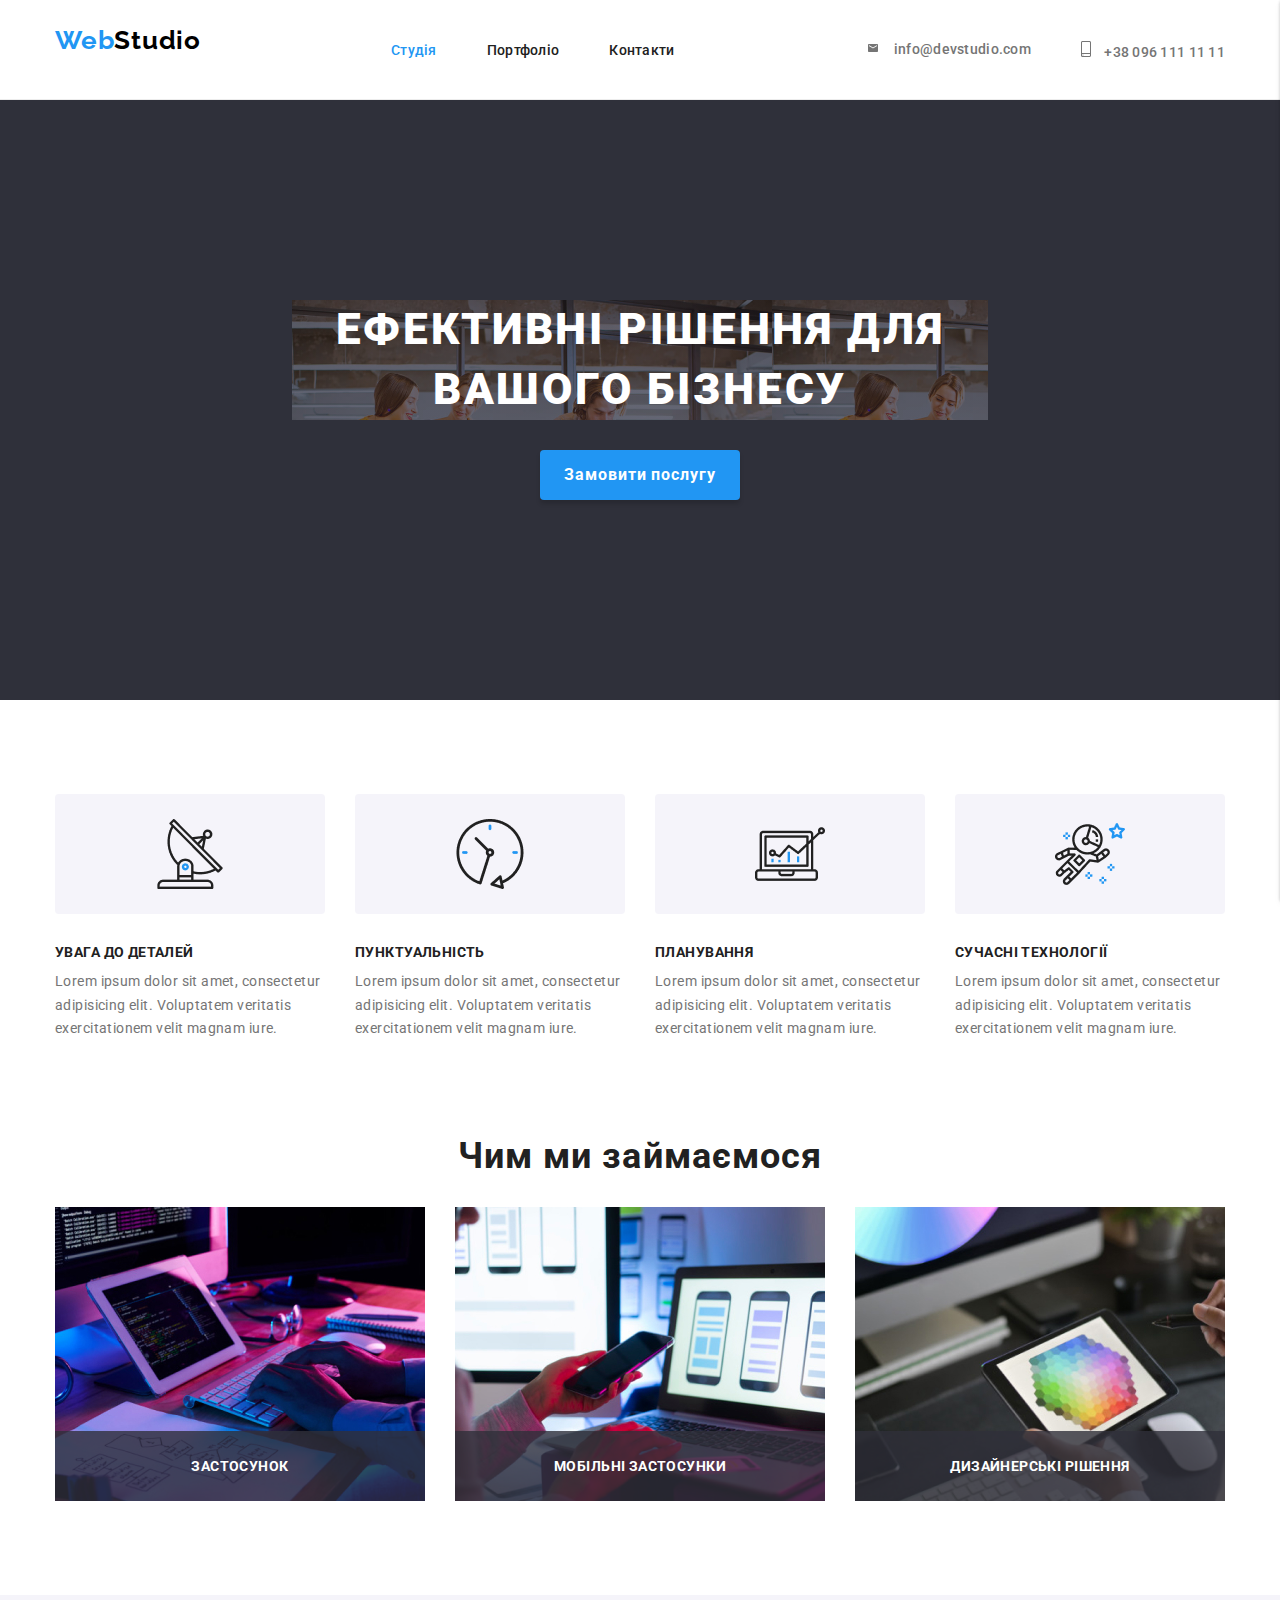
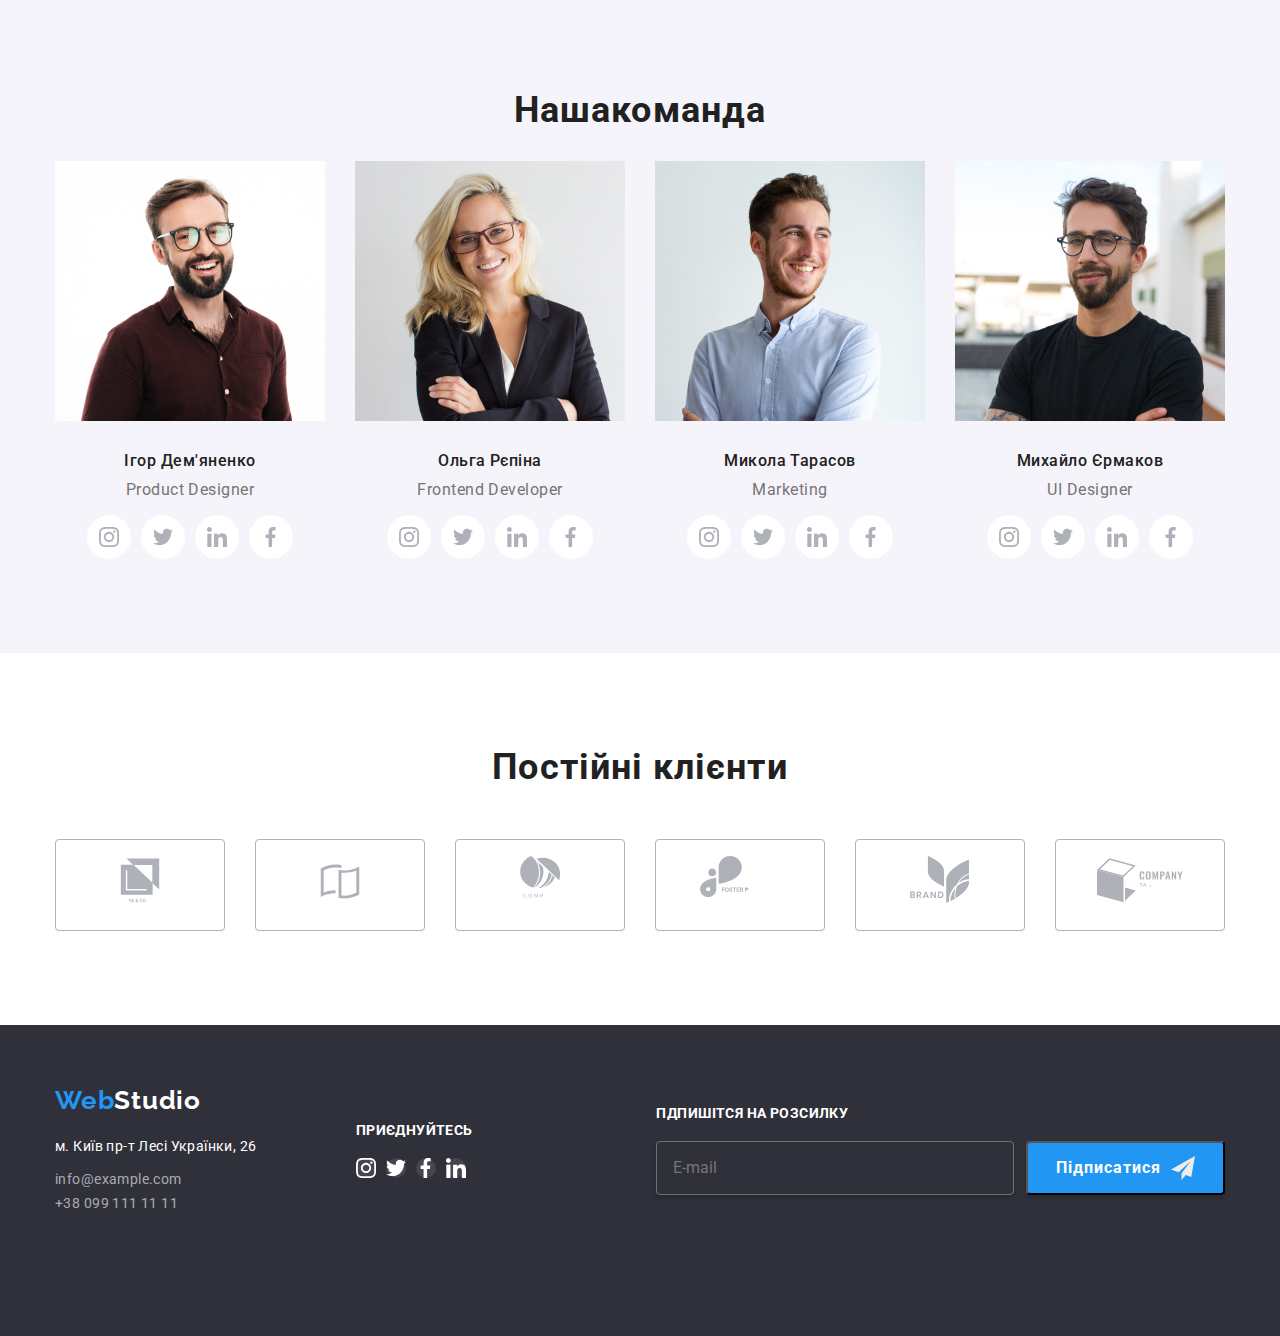
==== commit 73ffeb97: "fix" ====
--- a/index.html
+++ b/index.html
@@ -168,7 +168,12 @@
           <h2 class="team__title">Нашакоманда</h2>
           <ul class="team__list">
             <li class="item">
-              <img src="./Img/img (3).jpg" alt="чоловік" width="270" />
+<picture>
+  <source srcset="./img/mobile/man@1x-mobile.jpg 1x, ./img/mobile/man@2x-mobile.jpg 2x " media="(max-width:480px)" type="image/webp">
+  <source srcset="./img/tablet/man@1x-tablet.jpg 1x, ./img/tablet/man@2x-tablet.jpg 2x" media="(max-width:768px)" type="image/webp">
+  <source srcset="./img/dekstop/man@1x-dekstop.jpg 1x, ./img/dekstop/man@2x-dekstop.jpg 2x" media="(max-width:1200x)" type="image/webp"> 
+              <img src="./Img/dekstop/man@1x-dekstop.jpg" alt="чоловік" width="450" />
+</picture>
               <h3 class="team-name">Ігор Дем'яненко</h3>
               <p class="team-text">Product Designer</p>
 
@@ -204,7 +209,13 @@
               </ul>
             </li>
             <li class="item">
-              <img src="./Img/img-4.jpg" alt="жінка" width="270px"/>
+<picture>
+  <source srcset="./img/mobile/woman.jpg 1x, ./img/mobile/woman@2x-mobile.jpg 2x " media="(max-width:480px)" type="image/webp">
+  <source srcset="./img/tablet/woman@1x-tablet.jpg 1x, ./img/tablet/woman@2x-tablet.jpg 2x" media="(max-width:768px)" type="image/webp">
+  <source srcset="./img/dekstop/woman@1x-dekstop.jpg 1x, ./img/dekstop/woman@2x-dekstop.jpg 2x" media="(max-width:1200x)" type="image/webp">
+
+              <img src="./Img/dekstop/woman@1x-dekstop.jpg" alt="жінка" width="450px"/>
+</picture>
               <h3 class="team-name">Ольга Рєпіна</h3>
               <p class="team-text">Frontend Developer</p>
 
@@ -240,7 +251,13 @@
               </ul>
             </li>
             <li class="item">
-              <img src="./Img/img (5).jpg" alt="чоловік" width="270" />
+              <picture>
+                <source srcset="./img/mobile/man2.jpg 1x, ./img/mobile/man2@2x-mobile.jpg 2x " media="(max-width:480px)" type="image/webp">
+                <source srcset="./img/tablet/man2@1x-tablet.jpg 1x, ./img/tablet/man2@2x-tablet.jpg 2x" media="(max-width:768px)" type="image/webp">
+                <source srcset="./img/dekstop/man2@1x-dekstop.jpg 1x, ./img/dekstop/man2@2x-dekstop.jpg 2x" media="(max-width:1200x)" type="image/webp">
+
+              <img src="./Img/dekstop/man2@1x-dekstop.jpg" alt="чоловік" width="450" />
+              </picture>
               <h3 class="team-name">Микола Тарасов</h3>
               <p class="team-text">Marketing</p>
 
@@ -277,7 +294,13 @@
             </li>
 
             <li class="item">
-              <img src="./Img/img (6).jpg" alt="чоловік" width="270" />
+              <picture>
+                <source srcset="./img/mobile/man3.jpg 1x, ./img/mobile/man3@2x-mobile.jpg 2x " media="(max-width:480px)" type="image/webp">
+                <source srcset="./img/tablet/man3@1x-tablet.jpg 1x, ./img/tablet/man3@2x-tablet.jpg 2x" media="(max-width:768px)" type="image/webp">
+                <source srcset="./img/dekstop/man3@1x-dekstop.jpg 1x, ./img/dekstop/man3@2x-dekstop.jpg 2x" media="(max-width:1200x)" type="image/webp">
+
+              <img src="./Img/dekstop/man3@1x-dekstop.jpg" alt="чоловік" width="270" />
+              </picture>
               <h3 class="team-name">Михайло Єрмаков</h3>
               <p class="team-text">UI Designer</p>
 
--- a/css/webstudio.min.css
+++ b/css/webstudio.min.css
@@ -1 +1 @@
-:root{--accent-color: #2196f3;--blak-color: #000;--basic-color: #757575;--minor-color: #212121}body{font-family:"Roboto",sans-serif;font-style:normal}a{text-decoration:none}li{list-style:none}h1,h2,h3,h4,h5,h6,ul,p{margin:0px;padding:0px}address{font-style:normal}.visually-hidden{position:absolute !important;clip:rect(1px 1px 1px 1px);clip:rect(1px, 1px, 1px, 1px);padding:0 !important;border:0 !important;height:1px !important;width:1px !important;overflow:hidden}img{display:block;width:100%;height:auto}.container{width:100%;padding-left:15px;padding-right:15px;margin-left:auto;margin-right:auto}@media screen and (min-width: 480px){.container{max-width:480px}}@media screen and (min-width: 768px){.container{max-width:768px}}@media screen and (min-width: 1200px){.container{max-width:1200px}}.header{display:flex;border-bottom:1px solid #ececec;top:0px;left:0px;width:100%;background-color:#fff;z-index:100}@media screen and (min-width: 480px){.header{padding-top:16px;padding-bottom:16px}}@media screen and (min-width: 768px){.header{padding-top:30px;padding-top:30px}}@media screen and (min-width: 1200px){.header{padding-top:25px;padding-bottom:24px}}.header>.container{display:flex;justify-content:space-between;align-items:center}.logo{color:var(--accent-color);font-family:"Raleway",sans-serif;font-style:normal;font-weight:700;line-height:normal;letter-spacing:.78px;text-align:center;margin-bottom:20px}@media screen and (min-width: 480px){.logo{font-size:24px}}@media screen and (min-width: 768px){.logo{font-size:26px}}@media screen and (min-width: 1200px){.logo{font-size:26px;text-align:start}}.logo-sryle{color:#000}@media screen and (min-width: 480px){.menu-list{display:none}}@media screen and (min-width: 768px){.menu-list{display:flex;margin-left:0px;gap:54px}}@media screen and (min-width: 1200px){.menu-list{display:flex;margin-left:0px;gap:50px}}.menu-link{color:var(--minor-color);font-size:14px;font-style:normal;font-weight:500;line-height:normal;letter-spacing:.28px;transition-property:color;transition-duration:250ms;transition-timing-function:cubic-bezier(0.4, 0, 0.2, 1)}.menu-link:hover,.menu-link:focus{color:var(--accent-color)}.current{position:relative;color:var(--accent-color)}.current::after{position:absolute;content:" ";width:100%;height:4px;border-radius:2px;bottom:-35px;left:0;background-color:var(--accent-color);transform:scaleX(0);transition:transform 250ms cubic-bezier(0.4, 0, 0.2, 1)}@media screen and (min-width: 768px){.current::after{bottom:-45px}}@media screen and (min-width: 1200px){.current::after{bottom:-30px}}.current:hover::after{transform:scaleX(1)}@media screen and (min-width: 480px){.header-addres{display:none}}@media screen and (min-width: 768px){.header-addres{display:flex;flex-direction:column;gap:10px}}@media screen and (min-width: 1200px){.header-addres{flex-direction:row;gap:50px}}.header-addres:hover,.header-addres:focus{color:#2196f3}.header-cont{color:var(--basic-color);font-size:14px;font-style:normal;font-weight:500;line-height:normal;letter-spacing:.28px;transition-property:color;transition-duration:250ms;transition-timing-function:cubic-bezier(0.4, 0, 0.2, 1)}.header-svg{margin-right:10px;fill:currentColor}.hero{background-image:linear-gradient(rgba(47, 48, 58, 0.4), rgba(47, 48, 58, 0.4)),url(../../Img/fon.png);background-color:#2f303a;background-repeat:no-repeat;margin-left:auto;margin-right:auto;display:flex}@media screen and (min-width: 480px){.hero{max-width:480px;padding-top:118px;padding-bottom:118px}}@media screen and (min-width: 768px){.hero{max-width:768px;padding-top:128px;padding-bottom:128px}}@media screen and (min-width: 1200px){.hero{max-width:1600px;padding-top:200px;padding-bottom:200px}}.hero__title{color:#fff;text-align:center;font-weight:900;line-height:1.36;letter-spacing:2.64px;text-transform:uppercase;margin-left:auto;margin-right:auto}@media screen and (min-width: 480px){.hero__title{width:360px;font-size:26px;margin-bottom:30px}}@media screen and (min-width: 768px){.hero__title{width:307px;font-size:22px;margin-bottom:37px}}@media screen and (min-width: 1200px){.hero__title{width:696px;font-size:44px;margin-bottom:30px}}@media screen and (min-width: 480px){.advantages{padding-top:60px}}@media screen and (min-width: 768px){.advantages{padding-top:60px}}@media screen and (min-width: 1200px){.advantages{padding-top:94px}}.adventage__title{color:#212121;font-size:14px;font-style:normal;font-weight:700;line-height:normal;letter-spacing:.42px;text-transform:uppercase}@media screen and (min-width: 480px){.adventage__title{margin-bottom:14px}}@media screen and (min-width: 768px){.adventage__title{margin-bottom:17px}}@media screen and (min-width: 1200px){.adventage__title{margin-bottom:10px}}.advantages-list{display:flex;flex-wrap:wrap;gap:30px}@media screen and (min-width: 480px){.advantages-list>.advantages-list__item{flex-basis:calc((100% - 30px)/1)}}@media screen and (min-width: 768px){.advantages-list>.advantages-list__item{flex-basis:calc((100% - 30px)/2)}}@media screen and (min-width: 1200px){.advantages-list>.advantages-list__item{flex-basis:calc((100% - 90px)/4)}}.advantages__text{margin-top:10px;color:var(--basic-color);font-size:14px;font-style:normal;font-weight:400;line-height:1.71;letter-spacing:.42px}.beefore{content:"";height:120px;display:block;flex-shrink:0;background-repeat:no-repeat;background-position:center;border-radius:4px;background-color:#f5f4fa;padding:25px 100px;margin-bottom:30px}@media screen and (min-width: 480px){.beefore{width:450px}}@media screen and (min-width: 768px){.beefore{width:354px}}@media screen and (min-width: 1200px){.beefore{width:270px}}.advantages-1{background-image:url(../../Img/antenna1.png)}.advantages-2{background-image:url(../../Img/clock1.png)}.advantages-3{background-image:url(../../Img/diagram1.png)}.advantages-4{background-image:url(../../Img/astronaut1.png)}@media screen and (min-width: 480px){.our-work{display:none}}@media screen and (min-width: 768px){.our-work{display:none}}@media screen and (min-width: 1200px){.our-work{display:block;padding-top:94px;padding-bottom:94px}}.our-work__title{color:#212121;text-align:center;font-size:36px;font-style:normal;font-weight:700;line-height:normal;letter-spacing:1.08px;margin-bottom:30px}.our-work-list{display:flex;flex-wrap:wrap;justify-content:space-between}.our-work-list>.our-work-list__item{position:relative;flex-basis:calc((100% - 60px)/3)}.our-work-bg{background-color:rgba(47,48,58,.8);height:70px;width:100%;position:absolute;bottom:0px;display:flex;align-items:center;justify-content:center}.our-work__bg-title{font-weight:700;font-size:14px;letter-spacing:.03em;text-transform:uppercase;text-align:center;color:#fff}.team{background-color:#f5f4fa}@media screen and (min-width: 480px){.team{padding-bottom:60px;padding-top:60px}}@media screen and (min-width: 768px){.team{padding-bottom:60px;padding-top:60px}}@media screen and (min-width: 1200px){.team{padding-bottom:94px;padding-top:94px}}.team__title{color:#212121;text-align:center;font-style:normal;font-weight:700;line-height:normal;letter-spacing:1.08px}@media screen and (min-width: 480px){.team__title{font-size:26px;margin-bottom:30px}}@media screen and (min-width: 768px){.team__title{font-size:28px;margin-bottom:30px}}@media screen and (min-width: 1200px){.team__title{font-size:36px;margin-bottom:30px}}.team__list{display:flex;justify-content:center;flex-wrap:wrap;gap:30px}.team-list>.item{padding-bottom:30px;background-color:#fff;transition-property:box-shadow;transition-duration:250ms;transition-timing-function:cubic-bezier(0.4, 0, 0.2, 1)}@media screen and (min-width: 480px){.team-list>.item{flex-basis:calc((100% - 30px)/1)}}@media screen and (min-width: 768px){.team-list>.item{flex-basis:calc((100% - 30px)/2)}}@media screen and (min-width: 1200px){.team-list>.item{flex-basis:calc((100% - 90px)/4)}}.team-list>.item>.item:hover,.team-list>.item>.item:focus{cursor:pointer;border-radius:0px 0px 4px 4px;box-shadow:inset 0px 2px 1px 0px rgba(0,0,0,.2),0px 1px 1px 0px rgba(0,0,0,.14),0px 1px 3px 0px rgba(0,0,0,.12)}.team-name{color:#212121;text-align:center;font-size:16px;font-style:normal;font-weight:500;line-height:normal;letter-spacing:.48px;margin-bottom:10px;padding-top:30px}.team-text{color:#757575;text-align:center;font-size:16px;font-style:normal;font-weight:400;line-height:normal;letter-spacing:.48px}.social-list{display:flex;justify-content:center;gap:10px;margin-top:16px}.social-list>.item{width:44px;height:44px}.social-link{display:flex;justify-content:center;align-items:center;width:100%;height:100%;border-radius:50%;fill:#afb1b8;background-color:#fff;transition-property:fill color;transition-duration:250ms;transition-timing-function:cubic-bezier(0.4, 0, 0.2, 1)}.social-link:hover,.social-link:focus{fill:#fff;background-color:var(--accent-color)}@media screen and (min-width: 480px){.regular-customers{padding-top:60px;padding-bottom:60px}}@media screen and (min-width: 768px){.regular-customers{padding-top:60px;padding-bottom:60px}}@media screen and (min-width: 1200px){.regular-customers{padding-top:94px;padding-bottom:94px}}.customers__h2{font-weight:700;letter-spacing:.03em;text-align:center;color:#212121}@media screen and (min-width: 480px){.customers__h2{font-size:26px;margin-bottom:30px}}@media screen and (min-width: 768px){.customers__h2{font-size:28px;margin-bottom:30px}}@media screen and (min-width: 1200px){.customers__h2{font-size:36px;margin-bottom:50px}}@media screen and (min-width: 480px){.customers-list__item{flex-basis:calc((100% - 30px)/2)}}@media screen and (min-width: 768px){.customers-list__item{flex-basis:calc((100% - 60px)/3)}}@media screen and (min-width: 1200px){.customers-list__item{flex-basis:calc((100% - 150px)/6)}}.customers-list{display:flex;flex-wrap:wrap;justify-content:center;gap:30px}.customers-list__item{width:170px;height:92px;border-radius:4px;border:1px solid #afb1b8;padding:16px 32px;transition:border-color 250ms cubic-bezier(0.4, 0, 0.2, 1)}.customers-list:hover,.customers-list:focus{cursor:pointer;border-color:var(--accent-color)}.customers__link{display:flex;justify-content:center;align-items:center}.customer__svg{fill:#afb1b8;transition-property:fill;transition-duration:250ms;transition-timing-function:cubic-bezier(0.4, 0, 0.2, 1)}.customer-svg:hover,.customer-svg:focus{fill:var(--accent-color)}.footer{padding-top:60px;padding-bottom:60px;background-color:#2f303a}.footer>.container{display:flex;flex-wrap:wrap}@media screen and (min-width: 480px){.footer>.container{flex-direction:column;justify-content:center;align-items:center}}@media screen and (min-width: 768px){.footer>.container{flex-direction:row;justify-content:center}}@media screen and (min-width: 1200px){.footer>.container{flex-wrap:nowrap;flex-direction:row;justify-content:space-between}}.footer-logo{color:var(--accent-color);font-family:"Raleway",sans-serif;font-size:26px;font-weight:700;line-height:normal;letter-spacing:.78px;display:block;margin-bottom:20px}.footer-logo-style{color:#fff;transition-property:color;transition-duration:250ms;transition-timing-function:cubic-bezier(0.4, 0, 0.2, 1)}.footer.logo-style:hover,.footer-logo-style:focus{color:var(--accent-color)}.footer__list{padding-left:0px;text-align:center}@media screen and (min-width: 1200px){.footer__list{text-align:start}}.address{color:#fff;font-size:14px;font-weight:400;line-height:1.71;letter-spacing:.42px;display:block;margin-bottom:9px}.footer-cnt{color:rgba(255,255,255,.6);font-size:14px;font-weight:400;line-height:1.71;letter-spacing:.42px;display:block}.footer-cnt:not(:last-child){margin-bottom:9px;display:block}.footer__title{display:flex;font-weight:700;font-size:14px;letter-spacing:.03em;text-transform:uppercase;color:#fff;margin-bottom:20px;text-align:center}@media screen and (min-width: 1200px){.footer__title{text-align:start}}.widhet-block{flex-basis:calc(50% - 15px)}@media screen and (min-width: 480px){.widhet-block{flex-direction:column;margin-bottom:60px}}.social-list--footer{display:flex;justify-content:center;gap:10px;margin-top:16px;margin-top:0px}@media screen and (min-width: 1200px){.social-list--footer{display:flex;justify-content:start;gap:10px;margin-top:16px}}.social-list-ft>.item{width:44px;height:44px}.social-link-ft{display:flex;justify-content:center;align-items:center;width:100%;height:100%;border-radius:50%;fill:#fff;background-color:rgba(255,255,255,.1);transition-property:fill color;transition-duration:250ms;transition-timing-function:cubic-bezier(0.4, 0, 0.2, 1)}.social-link-ft:hover,.social-link-ft:focus{fill:#fff;background-color:var(--accent-color)}.footer-form{display:flex;gap:12px}@media screen and (min-width: 480px){.footer-form{display:ruby}}@media screen and (min-width: 1200px){.footer-form{display:flex;gap:12px}}.footer-form__iput{outline:none;cursor:pointer;border:1px solid rgba(255,255,255,.3);border-radius:4px;box-shadow:0 4px 4px 0 rgba(0,0,0,.15);background-color:rgba(33,150,243,0);padding:15px 16px}@media screen and (min-width: 480px){.footer-form__iput{width:450px;margin-bottom:20px}}@media screen and (min-width: 1200px){.footer-form__iput{width:358px;margin-bottom:0px}}.footer-form__btn{font-weight:700;font-size:16px;line-height:187%;letter-spacing:.06em;text-align:center;color:#fff;border-radius:4px;box-shadow:0 4px 4px 0 rgba(0,0,0,.15);background-color:var(--accent-color);padding:10px 28px;display:flex;gap:10px;align-items:center;cursor:pointer;transition-property:color;transition-duration:250ms;transition-timing-function:cubic-bezier(0.4, 0, 0.2, 1)}.footer-form-btn:hover,.footer-form-btn:focus{background-color:#3d9ff0}.footer-form-iput:focus-within{border-color:#3d9ff0}.footer-form__svg{fill:#ececec}@media screen and (min-width: 480px){.portfolio{padding-top:94px;padding-bottom:94px;margin-top:94px;margin-bottom:48px}}@media screen and (min-width: 768px){.portfolio{margin-top:60px;margin-bottom:30px}}@media screen and (min-width: 1200px){.portfolio{margin-top:60px;margin-bottom:46px}}.portfolio-btn-list{display:flex;gap:8px;justify-content:center;margin-bottom:50px}.portfolio-btn{color:var(--blak-color);text-align:center;font-size:16px;font-weight:500;line-height:1.62;letter-spacing:.48px;padding:6px 22px;border-radius:4px;background-color:#f5f4fa;border:none;padding:6px 22px;transition-property:box-shadow color;transition-duration:250ms;transition-timing-function:cubic-bezier(0.4, 0, 0.2, 1)}.portfolio-btn:hover,.portfolio-btn:focus{cursor:pointer;border-radius:4px;background-color:#2196f3;color:#fff;box-shadow:0px 2px 2px 0px rgba(0,0,0,.12),0px 1px 2px 0px rgba(0,0,0,.08),0px 3px 1px 0px rgba(0,0,0,.1)}.portfolio-title{color:#212121;font-size:18px;font-style:normal;font-weight:700;line-height:36px;letter-spacing:1.08px;margin-top:20px;padding-left:24px}.portfolio-text{color:#757575;font-size:16px;font-style:normal;font-weight:400;line-height:30px;letter-spacing:.48px;padding-left:24px;transition-property:border color;transition-duration:250ms;transition-timing-function:cubic-bezier(0.4, 0, 0.2, 1)}.prijekt-box:hover,.prijekt-box:focus{cursor:pointer;border:1px solid #eee;background:#fff}.prijekt-list{gap:30px;display:flex;flex-wrap:wrap;justify-content:center;transition-property:box-shadow color border;transition-duration:250ms;transition-timing-function:cubic-bezier(0.4, 0, 0.2, 1)}.prijekt-list>.item:hover,.prijekt-list>.item:focus{border:1px solid #eee;background:#fff;box-shadow:1px 4px 6px 0px rgba(0,0,0,.16),0px 4px 4px 0px rgba(0,0,0,.06),0px 1px 1px 0px rgba(0,0,0,.12)}@media screen and (min-width: 480px){.prijekt-list>.item{flex-basis:calc((100% - 60px)/1)}}@media screen and (min-width: 768px){.prijekt-list>.item{flex-basis:calc((100% - 60px)/2)}}@media screen and (min-width: 1200px){.prijekt-list>.item{flex-basis:calc((100% - 60px)/3)}}img{display:block;width:100%;height:auto}.prijekt-link:hover .overlavy{transform:translateY(0)}.overlavy-tumb{position:relative;overflow:hidden}.overlavy{position:absolute;top:0;left:0;width:100%;height:100%;background-color:rgba(33,150,243,.9);transform:translateY(100%);transition:transform 250ms}.overlavy-text{font-weight:400;font-size:18px;line-height:156%;letter-spacing:.03em;color:#fff;padding:63px 24px}.backdrop{position:fixed;top:0;left:0;width:100%;height:100%;background-color:rgba(0,0,0,.7);opacity:1;z-index:999}.backdrop.is-hidden{opacity:0;pointer-events:none}.no-scroll{overflow:hidden}.modal{position:absolute;top:50%;left:50%;transform:translate(-50%, -50%);width:528px;min-height:581px;border-radius:4px;padding:40px;box-shadow:0 2px 1px 0 rgba(0,0,0,.2),0 1px 1px 0 rgba(0,0,0,.14),0 1px 3px 0 rgba(0,0,0,.12);background:#fff;background-color:#fff}.modal__title{font-weight:700;font-size:20px;letter-spacing:.03em;text-align:center;color:var(--minor-color);margin-bottom:12px}.modal__btn{display:flex;justify-content:center;align-items:center;position:absolute;top:8px;right:8px;cursor:pointer;padding:6px;border-radius:100%;fill:#000;stroke-width:1px;border:1px solid rgba(0,0,0,.1);background:rgba(0,0,0,0)}.modal-btn:hover,.modal-btn:focus{border-color:var(--accent-color)}.modal-icon-close:hover,.modal-icon-close:focus{fill:var(--accent-color)}.modal__form{display:flex;flex-direction:column;gap:28px;margin-bottom:20px}.form__input{border:1px solid rgba(33,33,33,.2);border-radius:4px;width:100%;height:40px;padding-left:43px;outline:none;cursor:pointer;position:relative}.modal__icon{position:absolute;transform:translatey(-50%);top:50%;left:12px}.form-input:focus-within{border-color:var(--accent-color)}.modal__position{position:relative}.modal-position:focus-within .modal-icon{fill:var(--accent-color)}.form__label{font-weight:400;font-size:12px;letter-spacing:.01em;color:var(--basic-color);margin-bottom:4px}.form-text{font-weight:400;font-size:14px;line-height:171%;letter-spacing:.03em;color:var(--basic-color);margin-right:7px}.form-link{color:var(--accent-color)}.feedback{width:100%;height:120px;resize:none;outline:none;border:1px solid rgba(33,33,33,.2);border-radius:4px;padding:12px 16px}.feedback:focus-within{border:1px solid var(--accent-color)}.feedback::placeholder{font-family:var(--font-family);font-weight:400;font-size:14px;letter-spacing:.01em;color:rgba(117,117,117,.5)}.check-box{display:flex;align-items:center;margin-left:7px}.form-checkbox{width:15px;height:15px;cursor:pointer;margin-right:7px}.modal-submit{border-radius:4px;padding:10px 57px;font-weight:700;font-size:16px;line-height:187%;letter-spacing:.06em;text-align:center;color:#fff;box-shadow:0 4px 4px 0 rgba(0,0,0,.15);background:#188ce8;border:none;display:flex;margin-left:auto;margin-right:auto}.modal-submit:hover,.modal-submit:focus{background-color:#3d9ff0;cursor:pointer}.hero__btn{display:flex;margin:0px auto;color:#fff;text-align:center;font-size:16px;font-style:normal;font-weight:700;line-height:1.87;letter-spacing:.96px;cursor:pointer;border:none;border-radius:4px;background:#2196f3;box-shadow:0px 4px 4px 0px rgba(0,0,0,.15);transition-property:color;transition-duration:250ms;transition-timing-function:cubic-bezier(0.4, 0, 0.2, 1)}@media screen and (min-width: 480px){.hero__btn{padding:10px 24px}}@media screen and (min-width: 768px){.hero__btn{padding:18px 24px}}@media screen and (min-width: 1200px){.hero__btn{padding:10px 24px}}.hero__btn:hover,.hero__btn:focus{background-color:#188ce8}.button-mobile{position:relative;z-index:120;background-color:rgba(0,0,0,0);border:none;display:-webkit-box}@media screen and (min-width: 768px){.button-mobile{display:none}}.icon-mobile{position:absolute;left:-20px;top:-25px;width:40px;height:40px}.icon-close{display:none}.is-open .icon-close{display:block}.is-open .icon-menu{display:none}.mobile-menu{position:fixed;top:0;right:0;z-index:110;width:100%;height:100vh;box-shadow:0 1px 3px 0 rgba(0,0,0,.16),0 2px 4px 0 rgba(0,0,0,.08),0 4px 8px 0 rgba(0,0,0,.04);background-color:#fff;right:-100%;transition:right .5}.mobile-menu.is-open{right:0}.mobile-list-menu{display:flex;flex-direction:column;margin-top:48px;margin-bottom:250px;margin-left:40px}.mobile-list-menu__item{gap:36px}.mobile-link{font-weight:500;font-size:40px;letter-spacing:.02em;text-align:center;color:#000}.mobile-link:hover,.mobile-link:focus{color:#2196f3}.mobile-list-adres{margin-left:40px}.mobile-mail{font-weight:500;font-size:34px;letter-spacing:.02em;color:#000}.mobile-mail:hover,.mobile-mail:focus{color:#2196f3}.mobile-kontakts{display:flex;margin-top:64px;margin-left:40px}.kontakts{font-family:var(--font-family);font-weight:500;font-size:18px;line-height:122%;letter-spacing:.02em;color:#000}.kontakts:hover,.kontakts:focus{color:#2196f3}/*# sourceMappingURL=webstudio.min.css.map */+:root{--accent-color: #2196f3;--blak-color: #000;--basic-color: #757575;--minor-color: #212121}body{font-family:"Roboto",sans-serif;font-style:normal}a{text-decoration:none}li{list-style:none}h1,h2,h3,h4,h5,h6,ul,p{margin:0px;padding:0px}address{font-style:normal}.visually-hidden{position:absolute !important;clip:rect(1px 1px 1px 1px);clip:rect(1px, 1px, 1px, 1px);padding:0 !important;border:0 !important;height:1px !important;width:1px !important;overflow:hidden}img{display:block;width:100%;height:auto}.container{width:100%;padding-left:15px;padding-right:15px;margin-left:auto;margin-right:auto}@media screen and (min-width: 480px){.container{max-width:480px}}@media screen and (min-width: 768px){.container{max-width:768px}}@media screen and (min-width: 1200px){.container{max-width:1200px}}.header{display:flex;border-bottom:1px solid #ececec;top:0px;left:0px;width:100%;background-color:#fff;z-index:100}@media screen and (min-width: 480px){.header{padding-top:16px;padding-bottom:16px}}@media screen and (min-width: 768px){.header{padding-top:30px;padding-top:30px}}@media screen and (min-width: 1200px){.header{padding-top:25px;padding-bottom:24px}}.header>.container{display:flex;justify-content:space-between;align-items:center}.logo{color:var(--accent-color);font-family:"Raleway",sans-serif;font-style:normal;font-weight:700;line-height:normal;letter-spacing:.78px;text-align:center;margin-bottom:20px}@media screen and (min-width: 480px){.logo{font-size:24px}}@media screen and (min-width: 768px){.logo{font-size:26px}}@media screen and (min-width: 1200px){.logo{font-size:26px;text-align:start}}.logo-sryle{color:#000}@media screen and (min-width: 480px){.menu-list{display:none}}@media screen and (min-width: 768px){.menu-list{display:flex;margin-left:0px;gap:54px}}@media screen and (min-width: 1200px){.menu-list{display:flex;margin-left:0px;gap:50px}}.menu-link{color:var(--minor-color);font-size:14px;font-style:normal;font-weight:500;line-height:normal;letter-spacing:.28px;transition-property:color;transition-duration:250ms;transition-timing-function:cubic-bezier(0.4, 0, 0.2, 1)}.menu-link:hover,.menu-link:focus{color:var(--accent-color)}.current{position:relative;color:var(--accent-color)}.current::after{position:absolute;content:" ";width:100%;height:4px;border-radius:2px;bottom:-35px;left:0;background-color:var(--accent-color);transform:scaleX(0);transition:transform 250ms cubic-bezier(0.4, 0, 0.2, 1)}@media screen and (min-width: 768px){.current::after{bottom:-45px}}@media screen and (min-width: 1200px){.current::after{bottom:-30px}}.current:hover::after{transform:scaleX(1)}@media screen and (min-width: 480px){.header-addres{display:none}}@media screen and (min-width: 768px){.header-addres{display:flex;flex-direction:column;gap:10px}}@media screen and (min-width: 1200px){.header-addres{flex-direction:row;gap:50px}}.header-addres:hover,.header-addres:focus{color:#2196f3}.header-cont{color:var(--basic-color);font-size:14px;font-style:normal;font-weight:500;line-height:normal;letter-spacing:.28px;transition-property:color;transition-duration:250ms;transition-timing-function:cubic-bezier(0.4, 0, 0.2, 1)}.header-svg{margin-right:10px;fill:currentColor}.hero{background-color:#2f303a;background-repeat:no-repeat;margin-left:auto;margin-right:auto;display:flex}@media screen and (min-width: 480px){.hero{max-width:480px;padding-top:118px;padding-bottom:118px}}@media screen and (min-width: 768px){.hero{max-width:768px;padding-top:128px;padding-bottom:128px}}@media screen and (min-width: 1200px){.hero{max-width:1600px;padding-top:200px;padding-bottom:200px}}.hero__title{color:#fff;text-align:center;font-weight:900;line-height:1.36;letter-spacing:2.64px;text-transform:uppercase;margin-left:auto;margin-right:auto}@media screen and (min-width: 480px){.hero__title{background-image:linear-gradient(rgba(47, 48, 58, 0.4), rgba(47, 48, 58, 0.4)),url(../../Img/mobile/header@1x-mobile.png);width:360px;font-size:26px;margin-bottom:30px}}@media screen and (min-width: 480px)and (-webkit-min-device-retio: 2),screen and (min-width: 480px)and (min-resolution: 192dpi){.hero__title{background-image:linear-gradient(rgba(47, 48, 58, 0.4), rgba(47, 48, 58, 0.4)),url(../../Img/mobile/header@2x-mobile.png)}}@media screen and (min-width: 768px){.hero__title{width:307px;font-size:22px;margin-bottom:37px}}@media screen and (min-width: 1200px){.hero__title{width:696px;font-size:44px;margin-bottom:30px}}@media screen and (min-width: 480px){.advantages{padding-top:60px}}@media screen and (min-width: 768px){.advantages{padding-top:60px}}@media screen and (min-width: 1200px){.advantages{padding-top:94px}}.adventage__title{color:#212121;font-size:14px;font-style:normal;font-weight:700;line-height:normal;letter-spacing:.42px;text-transform:uppercase}@media screen and (min-width: 480px){.adventage__title{margin-bottom:14px}}@media screen and (min-width: 768px){.adventage__title{margin-bottom:17px}}@media screen and (min-width: 1200px){.adventage__title{margin-bottom:10px}}.advantages-list{display:flex;flex-wrap:wrap;gap:30px}@media screen and (min-width: 480px){.advantages-list>.advantages-list__item{flex-basis:calc((100% - 30px)/1)}}@media screen and (min-width: 768px){.advantages-list>.advantages-list__item{flex-basis:calc((100% - 30px)/2)}}@media screen and (min-width: 1200px){.advantages-list>.advantages-list__item{flex-basis:calc((100% - 90px)/4)}}.advantages__text{margin-top:10px;color:var(--basic-color);font-size:14px;font-style:normal;font-weight:400;line-height:1.71;letter-spacing:.42px}.beefore{content:"";height:120px;display:block;flex-shrink:0;background-repeat:no-repeat;background-position:center;border-radius:4px;background-color:#f5f4fa;padding:25px 100px;margin-bottom:30px}@media screen and (min-width: 480px){.beefore{width:450px}}@media screen and (min-width: 768px){.beefore{width:354px}}@media screen and (min-width: 1200px){.beefore{width:270px}}.advantages-1{background-image:url(../../Img/antenna1.png)}.advantages-2{background-image:url(../../Img/clock1.png)}.advantages-3{background-image:url(../../Img/diagram1.png)}.advantages-4{background-image:url(../../Img/astronaut1.png)}@media screen and (min-width: 480px){.our-work{display:none}}@media screen and (min-width: 768px){.our-work{display:none}}@media screen and (min-width: 1200px){.our-work{display:block;padding-top:94px;padding-bottom:94px}}.our-work__title{color:#212121;text-align:center;font-size:36px;font-style:normal;font-weight:700;line-height:normal;letter-spacing:1.08px;margin-bottom:30px}.our-work-list{display:flex;flex-wrap:wrap;justify-content:space-between}.our-work-list>.our-work-list__item{position:relative;flex-basis:calc((100% - 60px)/3)}.our-work-bg{background-color:rgba(47,48,58,.8);height:70px;width:100%;position:absolute;bottom:0px;display:flex;align-items:center;justify-content:center}.our-work__bg-title{font-weight:700;font-size:14px;letter-spacing:.03em;text-transform:uppercase;text-align:center;color:#fff}.team{background-color:#f5f4fa}@media screen and (min-width: 480px){.team{padding-bottom:60px;padding-top:60px}}@media screen and (min-width: 768px){.team{padding-bottom:60px;padding-top:60px}}@media screen and (min-width: 1200px){.team{padding-bottom:94px;padding-top:94px}}.team__title{color:#212121;text-align:center;font-style:normal;font-weight:700;line-height:normal;letter-spacing:1.08px}@media screen and (min-width: 480px){.team__title{font-size:26px;margin-bottom:30px}}@media screen and (min-width: 768px){.team__title{font-size:28px;margin-bottom:30px}}@media screen and (min-width: 1200px){.team__title{font-size:36px;margin-bottom:30px}}.team__list{display:flex;justify-content:center;flex-wrap:wrap;gap:30px}.team-list>.item{padding-bottom:30px;background-color:#fff;transition-property:box-shadow;transition-duration:250ms;transition-timing-function:cubic-bezier(0.4, 0, 0.2, 1)}@media screen and (min-width: 480px){.team-list>.item{flex-basis:calc((100% - 30px)/1)}}@media screen and (min-width: 768px){.team-list>.item{flex-basis:calc((100% - 30px)/2)}}@media screen and (min-width: 1200px){.team-list>.item{flex-basis:calc((100% - 90px)/4)}}.team-list>.item>.item:hover,.team-list>.item>.item:focus{cursor:pointer;border-radius:0px 0px 4px 4px;box-shadow:inset 0px 2px 1px 0px rgba(0,0,0,.2),0px 1px 1px 0px rgba(0,0,0,.14),0px 1px 3px 0px rgba(0,0,0,.12)}.team-name{color:#212121;text-align:center;font-size:16px;font-style:normal;font-weight:500;line-height:normal;letter-spacing:.48px;margin-bottom:10px;padding-top:30px}.team-text{color:#757575;text-align:center;font-size:16px;font-style:normal;font-weight:400;line-height:normal;letter-spacing:.48px}.social-list{display:flex;justify-content:center;gap:10px;margin-top:16px}.social-list>.item{width:44px;height:44px}.social-link{display:flex;justify-content:center;align-items:center;width:100%;height:100%;border-radius:50%;fill:#afb1b8;background-color:#fff;transition-property:fill color;transition-duration:250ms;transition-timing-function:cubic-bezier(0.4, 0, 0.2, 1)}.social-link:hover,.social-link:focus{fill:#fff;background-color:var(--accent-color)}@media screen and (min-width: 480px){.regular-customers{padding-top:60px;padding-bottom:60px}}@media screen and (min-width: 768px){.regular-customers{padding-top:60px;padding-bottom:60px}}@media screen and (min-width: 1200px){.regular-customers{padding-top:94px;padding-bottom:94px}}.customers__h2{font-weight:700;letter-spacing:.03em;text-align:center;color:#212121}@media screen and (min-width: 480px){.customers__h2{font-size:26px;margin-bottom:30px}}@media screen and (min-width: 768px){.customers__h2{font-size:28px;margin-bottom:30px}}@media screen and (min-width: 1200px){.customers__h2{font-size:36px;margin-bottom:50px}}@media screen and (min-width: 480px){.customers-list__item{flex-basis:calc((100% - 30px)/2)}}@media screen and (min-width: 768px){.customers-list__item{flex-basis:calc((100% - 60px)/3)}}@media screen and (min-width: 1200px){.customers-list__item{flex-basis:calc((100% - 150px)/6)}}.customers-list{display:flex;flex-wrap:wrap;justify-content:center;gap:30px}.customers-list__item{width:170px;height:92px;border-radius:4px;border:1px solid #afb1b8;padding:16px 32px;transition:border-color 250ms cubic-bezier(0.4, 0, 0.2, 1)}.customers-list:hover,.customers-list:focus{cursor:pointer;border-color:var(--accent-color)}.customers__link{display:flex;justify-content:center;align-items:center}.customer__svg{fill:#afb1b8;transition-property:fill;transition-duration:250ms;transition-timing-function:cubic-bezier(0.4, 0, 0.2, 1)}.customer-svg:hover,.customer-svg:focus{fill:var(--accent-color)}.footer{padding-top:60px;padding-bottom:60px;background-color:#2f303a}.footer>.container{display:flex;flex-wrap:wrap}@media screen and (min-width: 480px){.footer>.container{flex-direction:column;justify-content:center;align-items:center}}@media screen and (min-width: 768px){.footer>.container{flex-direction:row;justify-content:center}}@media screen and (min-width: 1200px){.footer>.container{flex-wrap:nowrap;flex-direction:row;justify-content:space-between}}.footer-logo{color:var(--accent-color);font-family:"Raleway",sans-serif;font-size:26px;font-weight:700;line-height:normal;letter-spacing:.78px;display:block;margin-bottom:20px}.footer-logo-style{color:#fff;transition-property:color;transition-duration:250ms;transition-timing-function:cubic-bezier(0.4, 0, 0.2, 1)}.footer.logo-style:hover,.footer-logo-style:focus{color:var(--accent-color)}.footer__list{padding-left:0px;text-align:center}@media screen and (min-width: 1200px){.footer__list{text-align:start}}.address{color:#fff;font-size:14px;font-weight:400;line-height:1.71;letter-spacing:.42px;display:block;margin-bottom:9px}.footer-cnt{color:rgba(255,255,255,.6);font-size:14px;font-weight:400;line-height:1.71;letter-spacing:.42px;display:block}.footer-cnt:not(:last-child){margin-bottom:9px;display:block}.footer__title{display:flex;font-weight:700;font-size:14px;letter-spacing:.03em;text-transform:uppercase;color:#fff;margin-bottom:20px;text-align:center}@media screen and (min-width: 1200px){.footer__title{text-align:start}}.widhet-block{flex-basis:calc(50% - 15px)}@media screen and (min-width: 480px){.widhet-block{flex-direction:column;margin-bottom:60px}}.social-list--footer{display:flex;justify-content:center;gap:10px;margin-top:16px;margin-top:0px}@media screen and (min-width: 1200px){.social-list--footer{display:flex;justify-content:start;gap:10px;margin-top:16px}}.social-list-ft>.item{width:44px;height:44px}.social-link-ft{display:flex;justify-content:center;align-items:center;width:100%;height:100%;border-radius:50%;fill:#fff;background-color:rgba(255,255,255,.1);transition-property:fill color;transition-duration:250ms;transition-timing-function:cubic-bezier(0.4, 0, 0.2, 1)}.social-link-ft:hover,.social-link-ft:focus{fill:#fff;background-color:var(--accent-color)}.footer-form{display:flex;gap:12px}@media screen and (min-width: 480px){.footer-form{display:ruby}}@media screen and (min-width: 1200px){.footer-form{display:flex;gap:12px}}.footer-form__iput{outline:none;cursor:pointer;border:1px solid rgba(255,255,255,.3);border-radius:4px;box-shadow:0 4px 4px 0 rgba(0,0,0,.15);background-color:rgba(33,150,243,0);padding:15px 16px}@media screen and (min-width: 480px){.footer-form__iput{width:450px;margin-bottom:20px}}@media screen and (min-width: 1200px){.footer-form__iput{width:358px;margin-bottom:0px}}.footer-form__btn{font-weight:700;font-size:16px;line-height:187%;letter-spacing:.06em;text-align:center;color:#fff;border-radius:4px;box-shadow:0 4px 4px 0 rgba(0,0,0,.15);background-color:var(--accent-color);padding:10px 28px;display:flex;gap:10px;align-items:center;cursor:pointer;transition-property:color;transition-duration:250ms;transition-timing-function:cubic-bezier(0.4, 0, 0.2, 1)}.footer-form-btn:hover,.footer-form-btn:focus{background-color:#3d9ff0}.footer-form-iput:focus-within{border-color:#3d9ff0}.footer-form__svg{fill:#ececec}@media screen and (min-width: 480px){.portfolio{padding-top:94px;padding-bottom:94px;margin-top:94px;margin-bottom:48px}}@media screen and (min-width: 768px){.portfolio{margin-top:60px;margin-bottom:30px}}@media screen and (min-width: 1200px){.portfolio{margin-top:60px;margin-bottom:46px}}.portfolio-btn-list{display:flex;gap:8px;justify-content:center;margin-bottom:50px}.portfolio-btn{color:var(--blak-color);text-align:center;font-size:16px;font-weight:500;line-height:1.62;letter-spacing:.48px;padding:6px 22px;border-radius:4px;background-color:#f5f4fa;border:none;padding:6px 22px;transition-property:box-shadow color;transition-duration:250ms;transition-timing-function:cubic-bezier(0.4, 0, 0.2, 1)}.portfolio-btn:hover,.portfolio-btn:focus{cursor:pointer;border-radius:4px;background-color:#2196f3;color:#fff;box-shadow:0px 2px 2px 0px rgba(0,0,0,.12),0px 1px 2px 0px rgba(0,0,0,.08),0px 3px 1px 0px rgba(0,0,0,.1)}.portfolio-title{color:#212121;font-size:18px;font-style:normal;font-weight:700;line-height:36px;letter-spacing:1.08px;margin-top:20px;padding-left:24px}.portfolio-text{color:#757575;font-size:16px;font-style:normal;font-weight:400;line-height:30px;letter-spacing:.48px;padding-left:24px;transition-property:border color;transition-duration:250ms;transition-timing-function:cubic-bezier(0.4, 0, 0.2, 1)}.prijekt-box:hover,.prijekt-box:focus{cursor:pointer;border:1px solid #eee;background:#fff}.prijekt-list{gap:30px;display:flex;flex-wrap:wrap;justify-content:center;transition-property:box-shadow color border;transition-duration:250ms;transition-timing-function:cubic-bezier(0.4, 0, 0.2, 1)}.prijekt-list>.item:hover,.prijekt-list>.item:focus{border:1px solid #eee;background:#fff;box-shadow:1px 4px 6px 0px rgba(0,0,0,.16),0px 4px 4px 0px rgba(0,0,0,.06),0px 1px 1px 0px rgba(0,0,0,.12)}@media screen and (min-width: 480px){.prijekt-list>.item{flex-basis:calc((100% - 60px)/1)}}@media screen and (min-width: 768px){.prijekt-list>.item{flex-basis:calc((100% - 60px)/2)}}@media screen and (min-width: 1200px){.prijekt-list>.item{flex-basis:calc((100% - 60px)/3)}}img{display:block;width:100%;height:auto}.prijekt-link:hover .overlavy{transform:translateY(0)}.overlavy-tumb{position:relative;overflow:hidden}.overlavy{position:absolute;top:0;left:0;width:100%;height:100%;background-color:rgba(33,150,243,.9);transform:translateY(100%);transition:transform 250ms}.overlavy-text{font-weight:400;font-size:18px;line-height:156%;letter-spacing:.03em;color:#fff;padding:63px 24px}.backdrop{position:fixed;top:0;left:0;width:100%;height:100%;background-color:rgba(0,0,0,.7);opacity:1;z-index:999}.backdrop.is-hidden{opacity:0;pointer-events:none}.no-scroll{overflow:hidden}.modal{position:absolute;top:50%;left:50%;transform:translate(-50%, -50%);width:528px;min-height:581px;border-radius:4px;padding:40px;box-shadow:0 2px 1px 0 rgba(0,0,0,.2),0 1px 1px 0 rgba(0,0,0,.14),0 1px 3px 0 rgba(0,0,0,.12);background:#fff;background-color:#fff}.modal__title{font-weight:700;font-size:20px;letter-spacing:.03em;text-align:center;color:var(--minor-color);margin-bottom:12px}.modal__btn{display:flex;justify-content:center;align-items:center;position:absolute;top:8px;right:8px;cursor:pointer;padding:6px;border-radius:100%;fill:#000;stroke-width:1px;border:1px solid rgba(0,0,0,.1);background:rgba(0,0,0,0)}.modal-btn:hover,.modal-btn:focus{border-color:var(--accent-color)}.modal-icon-close:hover,.modal-icon-close:focus{fill:var(--accent-color)}.modal__form{display:flex;flex-direction:column;gap:28px;margin-bottom:20px}.form__input{border:1px solid rgba(33,33,33,.2);border-radius:4px;width:100%;height:40px;padding-left:43px;outline:none;cursor:pointer;position:relative}.modal__icon{position:absolute;transform:translatey(-50%);top:50%;left:12px}.form-input:focus-within{border-color:var(--accent-color)}.modal__position{position:relative}.modal-position:focus-within .modal-icon{fill:var(--accent-color)}.form__label{font-weight:400;font-size:12px;letter-spacing:.01em;color:var(--basic-color);margin-bottom:4px}.form-text{font-weight:400;font-size:14px;line-height:171%;letter-spacing:.03em;color:var(--basic-color);margin-right:7px}.form-link{color:var(--accent-color)}.feedback{width:100%;height:120px;resize:none;outline:none;border:1px solid rgba(33,33,33,.2);border-radius:4px;padding:12px 16px}.feedback:focus-within{border:1px solid var(--accent-color)}.feedback::placeholder{font-family:var(--font-family);font-weight:400;font-size:14px;letter-spacing:.01em;color:rgba(117,117,117,.5)}.check-box{display:flex;align-items:center;margin-left:7px}.form-checkbox{width:15px;height:15px;cursor:pointer;margin-right:7px}.modal-submit{border-radius:4px;padding:10px 57px;font-weight:700;font-size:16px;line-height:187%;letter-spacing:.06em;text-align:center;color:#fff;box-shadow:0 4px 4px 0 rgba(0,0,0,.15);background:#188ce8;border:none;display:flex;margin-left:auto;margin-right:auto}.modal-submit:hover,.modal-submit:focus{background-color:#3d9ff0;cursor:pointer}.hero__btn{display:flex;margin:0px auto;color:#fff;text-align:center;font-size:16px;font-style:normal;font-weight:700;line-height:1.87;letter-spacing:.96px;cursor:pointer;border:none;border-radius:4px;background:#2196f3;box-shadow:0px 4px 4px 0px rgba(0,0,0,.15);transition-property:color;transition-duration:250ms;transition-timing-function:cubic-bezier(0.4, 0, 0.2, 1)}@media screen and (min-width: 480px){.hero__btn{padding:10px 24px}}@media screen and (min-width: 768px){.hero__btn{padding:18px 24px}}@media screen and (min-width: 1200px){.hero__btn{padding:10px 24px}}.hero__btn:hover,.hero__btn:focus{background-color:#188ce8}.button-mobile{position:relative;z-index:120;background-color:rgba(0,0,0,0);border:none;display:-webkit-box}@media screen and (min-width: 768px){.button-mobile{display:none}}.icon-mobile{position:absolute;left:-20px;top:-25px;width:40px;height:40px}.icon-close{display:none}.is-open .icon-close{display:block}.is-open .icon-menu{display:none}.mobile-menu{position:fixed;top:0;right:0;z-index:110;width:100%;height:100vh;box-shadow:0 1px 3px 0 rgba(0,0,0,.16),0 2px 4px 0 rgba(0,0,0,.08),0 4px 8px 0 rgba(0,0,0,.04);background-color:#fff;right:-100%;transition:right .5}.mobile-menu.is-open{right:0}.mobile-list-menu{display:flex;flex-direction:column;margin-top:48px;margin-bottom:250px;margin-left:40px}.mobile-list-menu__item{gap:36px}.mobile-link{font-weight:500;font-size:40px;letter-spacing:.02em;text-align:center;color:#000}.mobile-link:hover,.mobile-link:focus{color:#2196f3}.mobile-list-adres{margin-left:40px}.mobile-mail{font-weight:500;font-size:34px;letter-spacing:.02em;color:#000}.mobile-mail:hover,.mobile-mail:focus{color:#2196f3}.mobile-kontakts{display:flex;margin-top:64px;margin-left:40px}.kontakts{font-family:var(--font-family);font-weight:500;font-size:18px;line-height:122%;letter-spacing:.02em;color:#000}.kontakts:hover,.kontakts:focus{color:#2196f3}/*# sourceMappingURL=webstudio.min.css.map */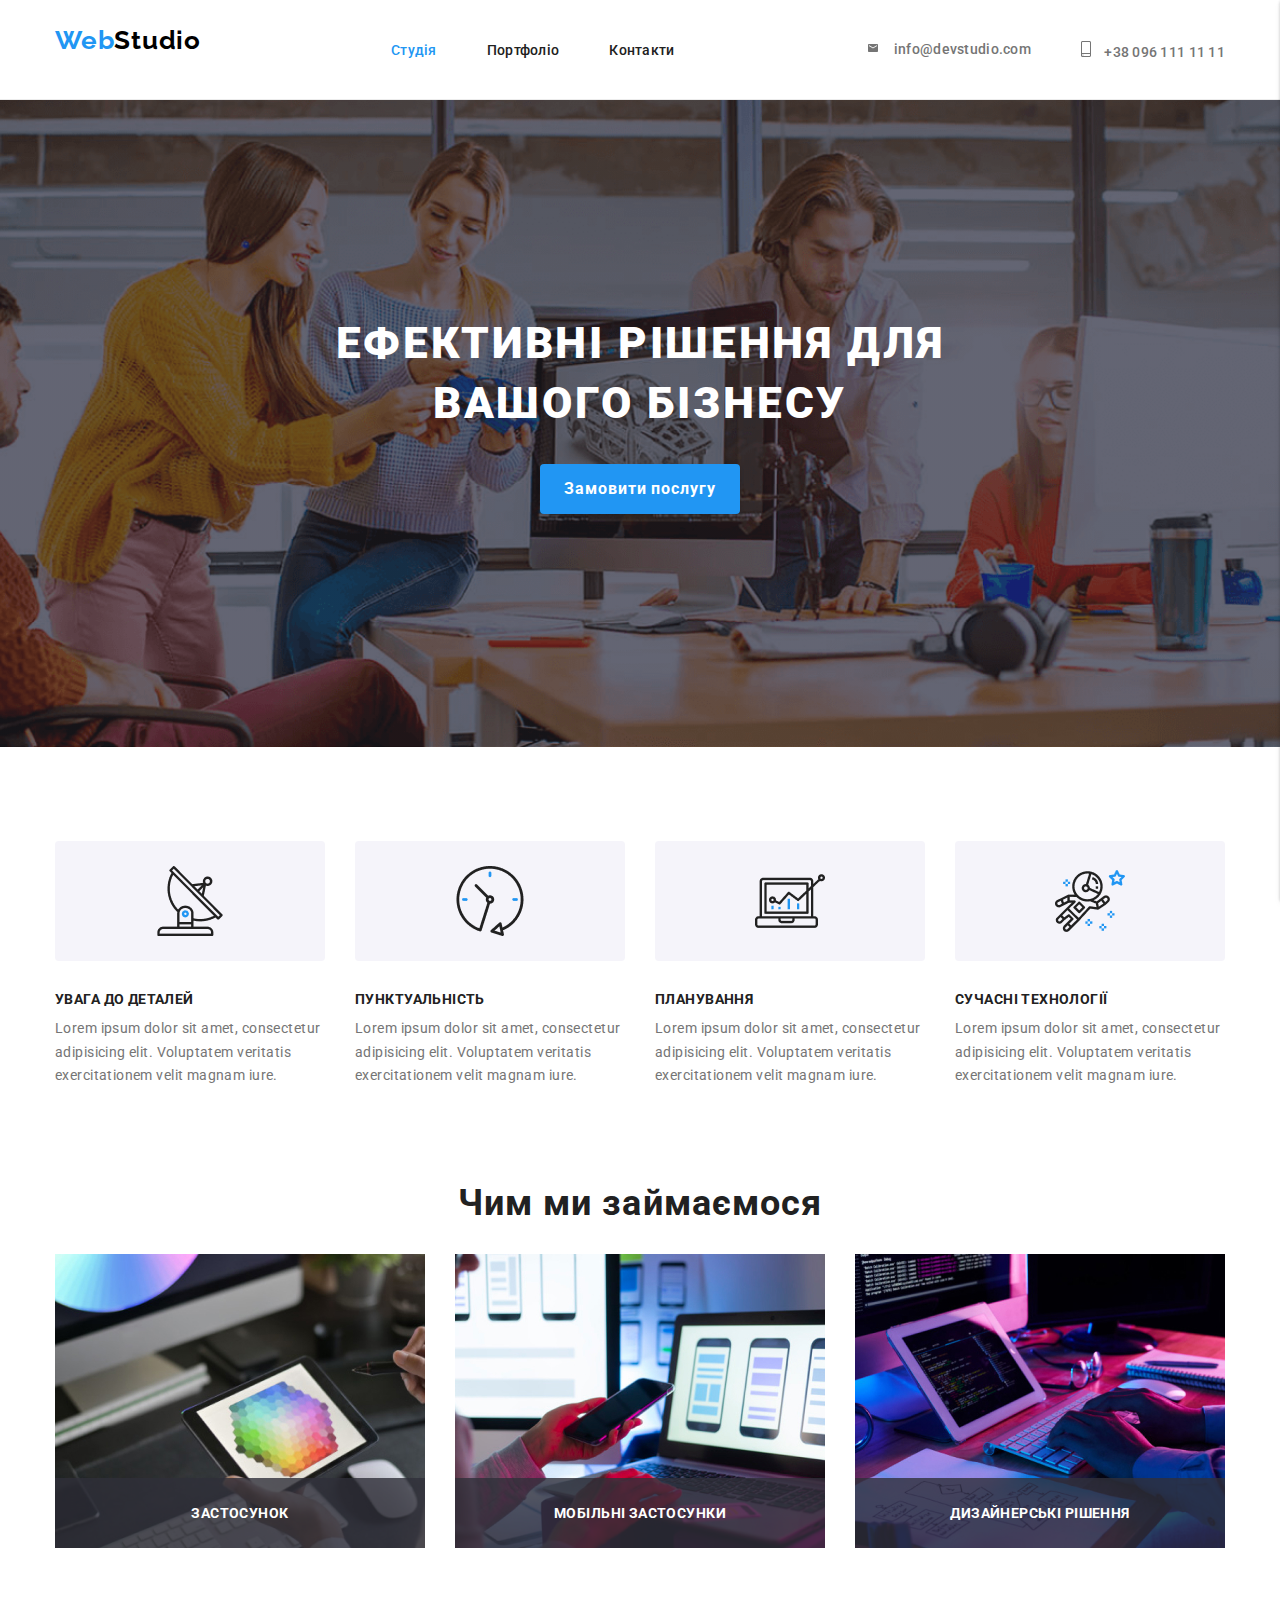
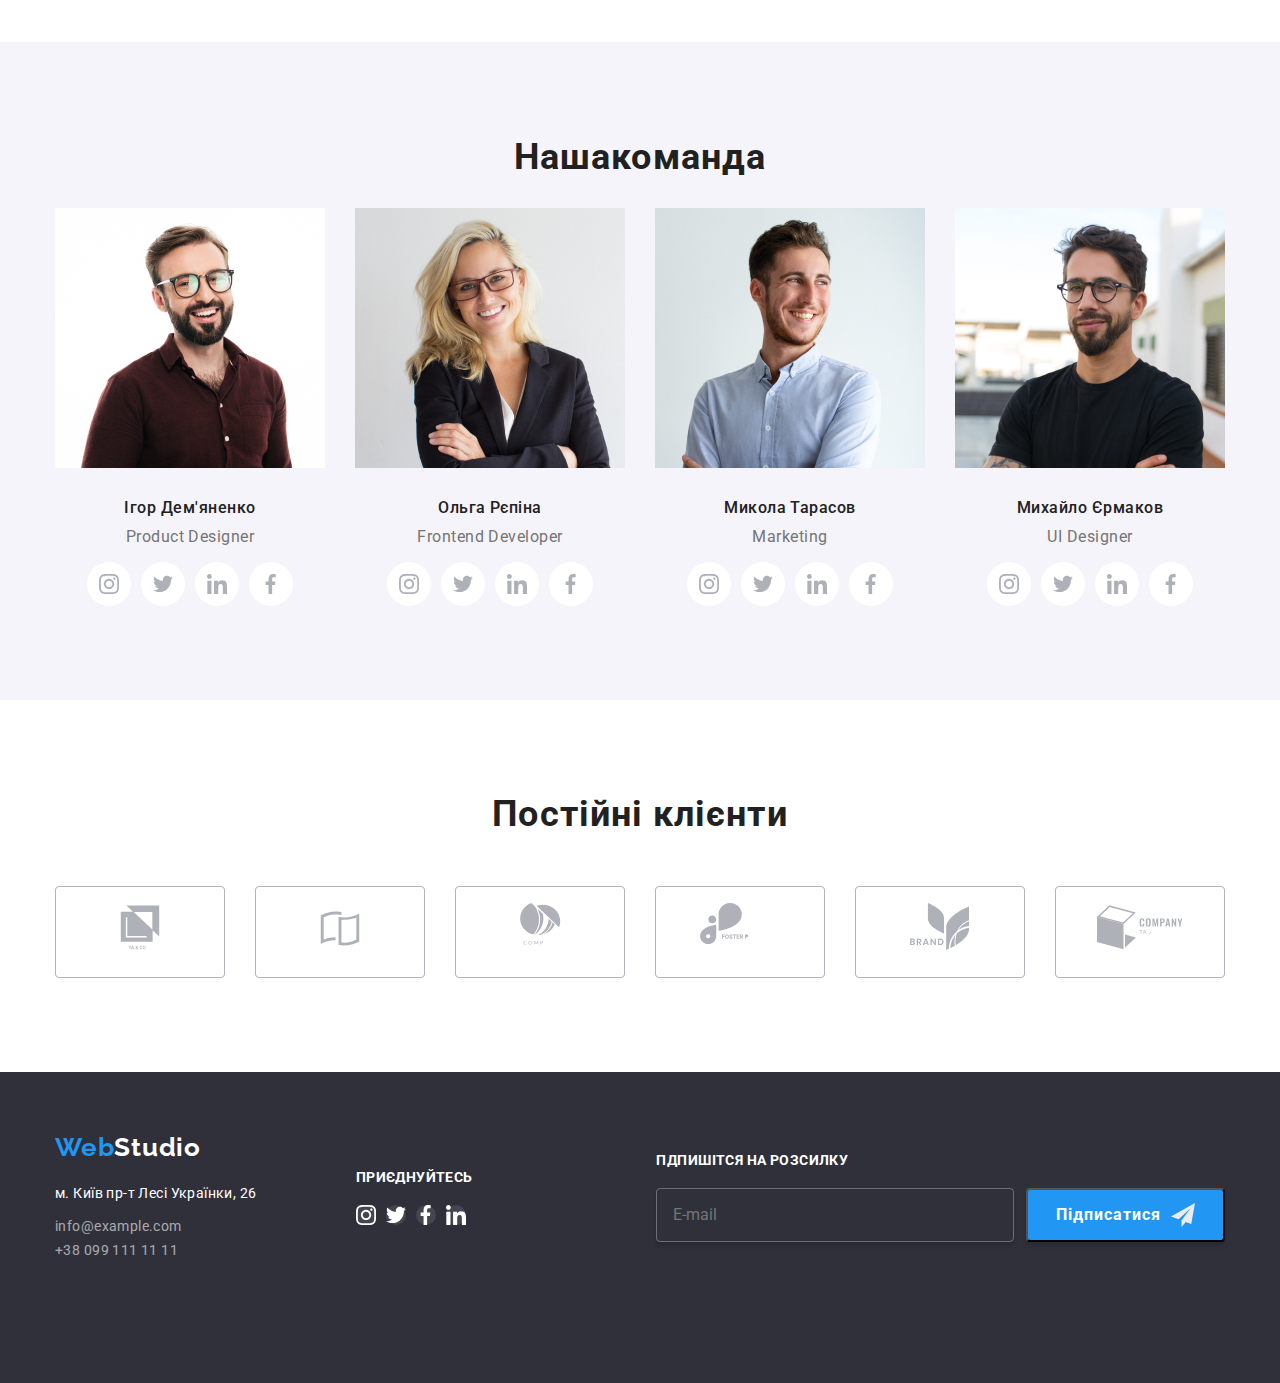
==== commit 83b8efde: "fix" ====
--- a/index.html
+++ b/index.html
@@ -142,19 +142,33 @@
           <h2 class="our-work__title">Чим ми займаємося</h2>
           <ul class="our-work-list">
             <li class="our-work-list__item">
-              <img src="./Img/img.jpg" alt="computer" width="370" />
+              <picture>
+                <source srcset="./img/dekstop/adwentages2@1x-dekstop.jpg 1x, ./img/dekstop/adwentages2@2x-dekstop.jpg 2x" media="(max-width:1200x)" type="image/webp">
+
+              <img src="./Img/dekstop/adwentages2@1x-dekstop.jpg" alt="computer" width="370" />
+              </picture>
               <div class="our-work-bg">
                 <h3 class="our-work__bg-title">Застосунок</h3>
               </div>
             </li>
             <li class="our-work-list__item">
-              <img src="./Img/img (1).jpg" alt="laptop" width="370" />
+              <picture>
+                <source srcset="./img/dekstop/adwentages@1x-dekstop.jpg 1x, ./img/dekstop/adwentages@2x-dekstop.jpg 2x" media="(max-width:1200x)" type="image/webp">
+
+              <img src="./Img/dekstop/adwentages@1x-dekstop.jpg" alt="laptop" width="370" />
+              </picture>
+              
               <div class="our-work-bg">
                 <h3 class="our-work__bg-title">МОБІЛЬНІ ЗАСТОСУНКИ</h3>
               </div>
             </li>
             <li class="our-work-list__item">
-              <img src="./Img/img (2).jpg" alt="tablet" width="370" />
+              <picture>
+                <source srcset="./img/dekstop/adwentages3@1x-dekstop.jpg 1x, ./img/dekstop/adwentages3@2x-dekstop.jpg 2x" media="(max-width:1200x)" type="image/webp">
+
+               <img src="./Img/dekstop/adwentages3@1x-dekstop.jpg" alt="tablet" width="370" />
+              </picture>
+             
               <div class="our-work-bg">
                 <h3 class="our-work__bg-title">Дизайнерські рішення</h3>
               </div>
--- a/css/webstudio.min.css
+++ b/css/webstudio.min.css
@@ -1 +1 @@
-:root{--accent-color: #2196f3;--blak-color: #000;--basic-color: #757575;--minor-color: #212121}body{font-family:"Roboto",sans-serif;font-style:normal}a{text-decoration:none}li{list-style:none}h1,h2,h3,h4,h5,h6,ul,p{margin:0px;padding:0px}address{font-style:normal}.visually-hidden{position:absolute !important;clip:rect(1px 1px 1px 1px);clip:rect(1px, 1px, 1px, 1px);padding:0 !important;border:0 !important;height:1px !important;width:1px !important;overflow:hidden}img{display:block;width:100%;height:auto}.container{width:100%;padding-left:15px;padding-right:15px;margin-left:auto;margin-right:auto}@media screen and (min-width: 480px){.container{max-width:480px}}@media screen and (min-width: 768px){.container{max-width:768px}}@media screen and (min-width: 1200px){.container{max-width:1200px}}.header{display:flex;border-bottom:1px solid #ececec;top:0px;left:0px;width:100%;background-color:#fff;z-index:100}@media screen and (min-width: 480px){.header{padding-top:16px;padding-bottom:16px}}@media screen and (min-width: 768px){.header{padding-top:30px;padding-top:30px}}@media screen and (min-width: 1200px){.header{padding-top:25px;padding-bottom:24px}}.header>.container{display:flex;justify-content:space-between;align-items:center}.logo{color:var(--accent-color);font-family:"Raleway",sans-serif;font-style:normal;font-weight:700;line-height:normal;letter-spacing:.78px;text-align:center;margin-bottom:20px}@media screen and (min-width: 480px){.logo{font-size:24px}}@media screen and (min-width: 768px){.logo{font-size:26px}}@media screen and (min-width: 1200px){.logo{font-size:26px;text-align:start}}.logo-sryle{color:#000}@media screen and (min-width: 480px){.menu-list{display:none}}@media screen and (min-width: 768px){.menu-list{display:flex;margin-left:0px;gap:54px}}@media screen and (min-width: 1200px){.menu-list{display:flex;margin-left:0px;gap:50px}}.menu-link{color:var(--minor-color);font-size:14px;font-style:normal;font-weight:500;line-height:normal;letter-spacing:.28px;transition-property:color;transition-duration:250ms;transition-timing-function:cubic-bezier(0.4, 0, 0.2, 1)}.menu-link:hover,.menu-link:focus{color:var(--accent-color)}.current{position:relative;color:var(--accent-color)}.current::after{position:absolute;content:" ";width:100%;height:4px;border-radius:2px;bottom:-35px;left:0;background-color:var(--accent-color);transform:scaleX(0);transition:transform 250ms cubic-bezier(0.4, 0, 0.2, 1)}@media screen and (min-width: 768px){.current::after{bottom:-45px}}@media screen and (min-width: 1200px){.current::after{bottom:-30px}}.current:hover::after{transform:scaleX(1)}@media screen and (min-width: 480px){.header-addres{display:none}}@media screen and (min-width: 768px){.header-addres{display:flex;flex-direction:column;gap:10px}}@media screen and (min-width: 1200px){.header-addres{flex-direction:row;gap:50px}}.header-addres:hover,.header-addres:focus{color:#2196f3}.header-cont{color:var(--basic-color);font-size:14px;font-style:normal;font-weight:500;line-height:normal;letter-spacing:.28px;transition-property:color;transition-duration:250ms;transition-timing-function:cubic-bezier(0.4, 0, 0.2, 1)}.header-svg{margin-right:10px;fill:currentColor}.hero{background-color:#2f303a;background-repeat:no-repeat;margin-left:auto;margin-right:auto;display:flex}@media screen and (min-width: 480px){.hero{max-width:480px;padding-top:118px;padding-bottom:118px}}@media screen and (min-width: 768px){.hero{max-width:768px;padding-top:128px;padding-bottom:128px}}@media screen and (min-width: 1200px){.hero{max-width:1600px;padding-top:200px;padding-bottom:200px}}.hero__title{color:#fff;text-align:center;font-weight:900;line-height:1.36;letter-spacing:2.64px;text-transform:uppercase;margin-left:auto;margin-right:auto}@media screen and (min-width: 480px){.hero__title{background-image:linear-gradient(rgba(47, 48, 58, 0.4), rgba(47, 48, 58, 0.4)),url(../../Img/mobile/header@1x-mobile.png);width:360px;font-size:26px;margin-bottom:30px}}@media screen and (min-width: 480px)and (-webkit-min-device-retio: 2),screen and (min-width: 480px)and (min-resolution: 192dpi){.hero__title{background-image:linear-gradient(rgba(47, 48, 58, 0.4), rgba(47, 48, 58, 0.4)),url(../../Img/mobile/header@2x-mobile.png)}}@media screen and (min-width: 768px){.hero__title{width:307px;font-size:22px;margin-bottom:37px}}@media screen and (min-width: 1200px){.hero__title{width:696px;font-size:44px;margin-bottom:30px}}@media screen and (min-width: 480px){.advantages{padding-top:60px}}@media screen and (min-width: 768px){.advantages{padding-top:60px}}@media screen and (min-width: 1200px){.advantages{padding-top:94px}}.adventage__title{color:#212121;font-size:14px;font-style:normal;font-weight:700;line-height:normal;letter-spacing:.42px;text-transform:uppercase}@media screen and (min-width: 480px){.adventage__title{margin-bottom:14px}}@media screen and (min-width: 768px){.adventage__title{margin-bottom:17px}}@media screen and (min-width: 1200px){.adventage__title{margin-bottom:10px}}.advantages-list{display:flex;flex-wrap:wrap;gap:30px}@media screen and (min-width: 480px){.advantages-list>.advantages-list__item{flex-basis:calc((100% - 30px)/1)}}@media screen and (min-width: 768px){.advantages-list>.advantages-list__item{flex-basis:calc((100% - 30px)/2)}}@media screen and (min-width: 1200px){.advantages-list>.advantages-list__item{flex-basis:calc((100% - 90px)/4)}}.advantages__text{margin-top:10px;color:var(--basic-color);font-size:14px;font-style:normal;font-weight:400;line-height:1.71;letter-spacing:.42px}.beefore{content:"";height:120px;display:block;flex-shrink:0;background-repeat:no-repeat;background-position:center;border-radius:4px;background-color:#f5f4fa;padding:25px 100px;margin-bottom:30px}@media screen and (min-width: 480px){.beefore{width:450px}}@media screen and (min-width: 768px){.beefore{width:354px}}@media screen and (min-width: 1200px){.beefore{width:270px}}.advantages-1{background-image:url(../../Img/antenna1.png)}.advantages-2{background-image:url(../../Img/clock1.png)}.advantages-3{background-image:url(../../Img/diagram1.png)}.advantages-4{background-image:url(../../Img/astronaut1.png)}@media screen and (min-width: 480px){.our-work{display:none}}@media screen and (min-width: 768px){.our-work{display:none}}@media screen and (min-width: 1200px){.our-work{display:block;padding-top:94px;padding-bottom:94px}}.our-work__title{color:#212121;text-align:center;font-size:36px;font-style:normal;font-weight:700;line-height:normal;letter-spacing:1.08px;margin-bottom:30px}.our-work-list{display:flex;flex-wrap:wrap;justify-content:space-between}.our-work-list>.our-work-list__item{position:relative;flex-basis:calc((100% - 60px)/3)}.our-work-bg{background-color:rgba(47,48,58,.8);height:70px;width:100%;position:absolute;bottom:0px;display:flex;align-items:center;justify-content:center}.our-work__bg-title{font-weight:700;font-size:14px;letter-spacing:.03em;text-transform:uppercase;text-align:center;color:#fff}.team{background-color:#f5f4fa}@media screen and (min-width: 480px){.team{padding-bottom:60px;padding-top:60px}}@media screen and (min-width: 768px){.team{padding-bottom:60px;padding-top:60px}}@media screen and (min-width: 1200px){.team{padding-bottom:94px;padding-top:94px}}.team__title{color:#212121;text-align:center;font-style:normal;font-weight:700;line-height:normal;letter-spacing:1.08px}@media screen and (min-width: 480px){.team__title{font-size:26px;margin-bottom:30px}}@media screen and (min-width: 768px){.team__title{font-size:28px;margin-bottom:30px}}@media screen and (min-width: 1200px){.team__title{font-size:36px;margin-bottom:30px}}.team__list{display:flex;justify-content:center;flex-wrap:wrap;gap:30px}.team-list>.item{padding-bottom:30px;background-color:#fff;transition-property:box-shadow;transition-duration:250ms;transition-timing-function:cubic-bezier(0.4, 0, 0.2, 1)}@media screen and (min-width: 480px){.team-list>.item{flex-basis:calc((100% - 30px)/1)}}@media screen and (min-width: 768px){.team-list>.item{flex-basis:calc((100% - 30px)/2)}}@media screen and (min-width: 1200px){.team-list>.item{flex-basis:calc((100% - 90px)/4)}}.team-list>.item>.item:hover,.team-list>.item>.item:focus{cursor:pointer;border-radius:0px 0px 4px 4px;box-shadow:inset 0px 2px 1px 0px rgba(0,0,0,.2),0px 1px 1px 0px rgba(0,0,0,.14),0px 1px 3px 0px rgba(0,0,0,.12)}.team-name{color:#212121;text-align:center;font-size:16px;font-style:normal;font-weight:500;line-height:normal;letter-spacing:.48px;margin-bottom:10px;padding-top:30px}.team-text{color:#757575;text-align:center;font-size:16px;font-style:normal;font-weight:400;line-height:normal;letter-spacing:.48px}.social-list{display:flex;justify-content:center;gap:10px;margin-top:16px}.social-list>.item{width:44px;height:44px}.social-link{display:flex;justify-content:center;align-items:center;width:100%;height:100%;border-radius:50%;fill:#afb1b8;background-color:#fff;transition-property:fill color;transition-duration:250ms;transition-timing-function:cubic-bezier(0.4, 0, 0.2, 1)}.social-link:hover,.social-link:focus{fill:#fff;background-color:var(--accent-color)}@media screen and (min-width: 480px){.regular-customers{padding-top:60px;padding-bottom:60px}}@media screen and (min-width: 768px){.regular-customers{padding-top:60px;padding-bottom:60px}}@media screen and (min-width: 1200px){.regular-customers{padding-top:94px;padding-bottom:94px}}.customers__h2{font-weight:700;letter-spacing:.03em;text-align:center;color:#212121}@media screen and (min-width: 480px){.customers__h2{font-size:26px;margin-bottom:30px}}@media screen and (min-width: 768px){.customers__h2{font-size:28px;margin-bottom:30px}}@media screen and (min-width: 1200px){.customers__h2{font-size:36px;margin-bottom:50px}}@media screen and (min-width: 480px){.customers-list__item{flex-basis:calc((100% - 30px)/2)}}@media screen and (min-width: 768px){.customers-list__item{flex-basis:calc((100% - 60px)/3)}}@media screen and (min-width: 1200px){.customers-list__item{flex-basis:calc((100% - 150px)/6)}}.customers-list{display:flex;flex-wrap:wrap;justify-content:center;gap:30px}.customers-list__item{width:170px;height:92px;border-radius:4px;border:1px solid #afb1b8;padding:16px 32px;transition:border-color 250ms cubic-bezier(0.4, 0, 0.2, 1)}.customers-list:hover,.customers-list:focus{cursor:pointer;border-color:var(--accent-color)}.customers__link{display:flex;justify-content:center;align-items:center}.customer__svg{fill:#afb1b8;transition-property:fill;transition-duration:250ms;transition-timing-function:cubic-bezier(0.4, 0, 0.2, 1)}.customer-svg:hover,.customer-svg:focus{fill:var(--accent-color)}.footer{padding-top:60px;padding-bottom:60px;background-color:#2f303a}.footer>.container{display:flex;flex-wrap:wrap}@media screen and (min-width: 480px){.footer>.container{flex-direction:column;justify-content:center;align-items:center}}@media screen and (min-width: 768px){.footer>.container{flex-direction:row;justify-content:center}}@media screen and (min-width: 1200px){.footer>.container{flex-wrap:nowrap;flex-direction:row;justify-content:space-between}}.footer-logo{color:var(--accent-color);font-family:"Raleway",sans-serif;font-size:26px;font-weight:700;line-height:normal;letter-spacing:.78px;display:block;margin-bottom:20px}.footer-logo-style{color:#fff;transition-property:color;transition-duration:250ms;transition-timing-function:cubic-bezier(0.4, 0, 0.2, 1)}.footer.logo-style:hover,.footer-logo-style:focus{color:var(--accent-color)}.footer__list{padding-left:0px;text-align:center}@media screen and (min-width: 1200px){.footer__list{text-align:start}}.address{color:#fff;font-size:14px;font-weight:400;line-height:1.71;letter-spacing:.42px;display:block;margin-bottom:9px}.footer-cnt{color:rgba(255,255,255,.6);font-size:14px;font-weight:400;line-height:1.71;letter-spacing:.42px;display:block}.footer-cnt:not(:last-child){margin-bottom:9px;display:block}.footer__title{display:flex;font-weight:700;font-size:14px;letter-spacing:.03em;text-transform:uppercase;color:#fff;margin-bottom:20px;text-align:center}@media screen and (min-width: 1200px){.footer__title{text-align:start}}.widhet-block{flex-basis:calc(50% - 15px)}@media screen and (min-width: 480px){.widhet-block{flex-direction:column;margin-bottom:60px}}.social-list--footer{display:flex;justify-content:center;gap:10px;margin-top:16px;margin-top:0px}@media screen and (min-width: 1200px){.social-list--footer{display:flex;justify-content:start;gap:10px;margin-top:16px}}.social-list-ft>.item{width:44px;height:44px}.social-link-ft{display:flex;justify-content:center;align-items:center;width:100%;height:100%;border-radius:50%;fill:#fff;background-color:rgba(255,255,255,.1);transition-property:fill color;transition-duration:250ms;transition-timing-function:cubic-bezier(0.4, 0, 0.2, 1)}.social-link-ft:hover,.social-link-ft:focus{fill:#fff;background-color:var(--accent-color)}.footer-form{display:flex;gap:12px}@media screen and (min-width: 480px){.footer-form{display:ruby}}@media screen and (min-width: 1200px){.footer-form{display:flex;gap:12px}}.footer-form__iput{outline:none;cursor:pointer;border:1px solid rgba(255,255,255,.3);border-radius:4px;box-shadow:0 4px 4px 0 rgba(0,0,0,.15);background-color:rgba(33,150,243,0);padding:15px 16px}@media screen and (min-width: 480px){.footer-form__iput{width:450px;margin-bottom:20px}}@media screen and (min-width: 1200px){.footer-form__iput{width:358px;margin-bottom:0px}}.footer-form__btn{font-weight:700;font-size:16px;line-height:187%;letter-spacing:.06em;text-align:center;color:#fff;border-radius:4px;box-shadow:0 4px 4px 0 rgba(0,0,0,.15);background-color:var(--accent-color);padding:10px 28px;display:flex;gap:10px;align-items:center;cursor:pointer;transition-property:color;transition-duration:250ms;transition-timing-function:cubic-bezier(0.4, 0, 0.2, 1)}.footer-form-btn:hover,.footer-form-btn:focus{background-color:#3d9ff0}.footer-form-iput:focus-within{border-color:#3d9ff0}.footer-form__svg{fill:#ececec}@media screen and (min-width: 480px){.portfolio{padding-top:94px;padding-bottom:94px;margin-top:94px;margin-bottom:48px}}@media screen and (min-width: 768px){.portfolio{margin-top:60px;margin-bottom:30px}}@media screen and (min-width: 1200px){.portfolio{margin-top:60px;margin-bottom:46px}}.portfolio-btn-list{display:flex;gap:8px;justify-content:center;margin-bottom:50px}.portfolio-btn{color:var(--blak-color);text-align:center;font-size:16px;font-weight:500;line-height:1.62;letter-spacing:.48px;padding:6px 22px;border-radius:4px;background-color:#f5f4fa;border:none;padding:6px 22px;transition-property:box-shadow color;transition-duration:250ms;transition-timing-function:cubic-bezier(0.4, 0, 0.2, 1)}.portfolio-btn:hover,.portfolio-btn:focus{cursor:pointer;border-radius:4px;background-color:#2196f3;color:#fff;box-shadow:0px 2px 2px 0px rgba(0,0,0,.12),0px 1px 2px 0px rgba(0,0,0,.08),0px 3px 1px 0px rgba(0,0,0,.1)}.portfolio-title{color:#212121;font-size:18px;font-style:normal;font-weight:700;line-height:36px;letter-spacing:1.08px;margin-top:20px;padding-left:24px}.portfolio-text{color:#757575;font-size:16px;font-style:normal;font-weight:400;line-height:30px;letter-spacing:.48px;padding-left:24px;transition-property:border color;transition-duration:250ms;transition-timing-function:cubic-bezier(0.4, 0, 0.2, 1)}.prijekt-box:hover,.prijekt-box:focus{cursor:pointer;border:1px solid #eee;background:#fff}.prijekt-list{gap:30px;display:flex;flex-wrap:wrap;justify-content:center;transition-property:box-shadow color border;transition-duration:250ms;transition-timing-function:cubic-bezier(0.4, 0, 0.2, 1)}.prijekt-list>.item:hover,.prijekt-list>.item:focus{border:1px solid #eee;background:#fff;box-shadow:1px 4px 6px 0px rgba(0,0,0,.16),0px 4px 4px 0px rgba(0,0,0,.06),0px 1px 1px 0px rgba(0,0,0,.12)}@media screen and (min-width: 480px){.prijekt-list>.item{flex-basis:calc((100% - 60px)/1)}}@media screen and (min-width: 768px){.prijekt-list>.item{flex-basis:calc((100% - 60px)/2)}}@media screen and (min-width: 1200px){.prijekt-list>.item{flex-basis:calc((100% - 60px)/3)}}img{display:block;width:100%;height:auto}.prijekt-link:hover .overlavy{transform:translateY(0)}.overlavy-tumb{position:relative;overflow:hidden}.overlavy{position:absolute;top:0;left:0;width:100%;height:100%;background-color:rgba(33,150,243,.9);transform:translateY(100%);transition:transform 250ms}.overlavy-text{font-weight:400;font-size:18px;line-height:156%;letter-spacing:.03em;color:#fff;padding:63px 24px}.backdrop{position:fixed;top:0;left:0;width:100%;height:100%;background-color:rgba(0,0,0,.7);opacity:1;z-index:999}.backdrop.is-hidden{opacity:0;pointer-events:none}.no-scroll{overflow:hidden}.modal{position:absolute;top:50%;left:50%;transform:translate(-50%, -50%);width:528px;min-height:581px;border-radius:4px;padding:40px;box-shadow:0 2px 1px 0 rgba(0,0,0,.2),0 1px 1px 0 rgba(0,0,0,.14),0 1px 3px 0 rgba(0,0,0,.12);background:#fff;background-color:#fff}.modal__title{font-weight:700;font-size:20px;letter-spacing:.03em;text-align:center;color:var(--minor-color);margin-bottom:12px}.modal__btn{display:flex;justify-content:center;align-items:center;position:absolute;top:8px;right:8px;cursor:pointer;padding:6px;border-radius:100%;fill:#000;stroke-width:1px;border:1px solid rgba(0,0,0,.1);background:rgba(0,0,0,0)}.modal-btn:hover,.modal-btn:focus{border-color:var(--accent-color)}.modal-icon-close:hover,.modal-icon-close:focus{fill:var(--accent-color)}.modal__form{display:flex;flex-direction:column;gap:28px;margin-bottom:20px}.form__input{border:1px solid rgba(33,33,33,.2);border-radius:4px;width:100%;height:40px;padding-left:43px;outline:none;cursor:pointer;position:relative}.modal__icon{position:absolute;transform:translatey(-50%);top:50%;left:12px}.form-input:focus-within{border-color:var(--accent-color)}.modal__position{position:relative}.modal-position:focus-within .modal-icon{fill:var(--accent-color)}.form__label{font-weight:400;font-size:12px;letter-spacing:.01em;color:var(--basic-color);margin-bottom:4px}.form-text{font-weight:400;font-size:14px;line-height:171%;letter-spacing:.03em;color:var(--basic-color);margin-right:7px}.form-link{color:var(--accent-color)}.feedback{width:100%;height:120px;resize:none;outline:none;border:1px solid rgba(33,33,33,.2);border-radius:4px;padding:12px 16px}.feedback:focus-within{border:1px solid var(--accent-color)}.feedback::placeholder{font-family:var(--font-family);font-weight:400;font-size:14px;letter-spacing:.01em;color:rgba(117,117,117,.5)}.check-box{display:flex;align-items:center;margin-left:7px}.form-checkbox{width:15px;height:15px;cursor:pointer;margin-right:7px}.modal-submit{border-radius:4px;padding:10px 57px;font-weight:700;font-size:16px;line-height:187%;letter-spacing:.06em;text-align:center;color:#fff;box-shadow:0 4px 4px 0 rgba(0,0,0,.15);background:#188ce8;border:none;display:flex;margin-left:auto;margin-right:auto}.modal-submit:hover,.modal-submit:focus{background-color:#3d9ff0;cursor:pointer}.hero__btn{display:flex;margin:0px auto;color:#fff;text-align:center;font-size:16px;font-style:normal;font-weight:700;line-height:1.87;letter-spacing:.96px;cursor:pointer;border:none;border-radius:4px;background:#2196f3;box-shadow:0px 4px 4px 0px rgba(0,0,0,.15);transition-property:color;transition-duration:250ms;transition-timing-function:cubic-bezier(0.4, 0, 0.2, 1)}@media screen and (min-width: 480px){.hero__btn{padding:10px 24px}}@media screen and (min-width: 768px){.hero__btn{padding:18px 24px}}@media screen and (min-width: 1200px){.hero__btn{padding:10px 24px}}.hero__btn:hover,.hero__btn:focus{background-color:#188ce8}.button-mobile{position:relative;z-index:120;background-color:rgba(0,0,0,0);border:none;display:-webkit-box}@media screen and (min-width: 768px){.button-mobile{display:none}}.icon-mobile{position:absolute;left:-20px;top:-25px;width:40px;height:40px}.icon-close{display:none}.is-open .icon-close{display:block}.is-open .icon-menu{display:none}.mobile-menu{position:fixed;top:0;right:0;z-index:110;width:100%;height:100vh;box-shadow:0 1px 3px 0 rgba(0,0,0,.16),0 2px 4px 0 rgba(0,0,0,.08),0 4px 8px 0 rgba(0,0,0,.04);background-color:#fff;right:-100%;transition:right .5}.mobile-menu.is-open{right:0}.mobile-list-menu{display:flex;flex-direction:column;margin-top:48px;margin-bottom:250px;margin-left:40px}.mobile-list-menu__item{gap:36px}.mobile-link{font-weight:500;font-size:40px;letter-spacing:.02em;text-align:center;color:#000}.mobile-link:hover,.mobile-link:focus{color:#2196f3}.mobile-list-adres{margin-left:40px}.mobile-mail{font-weight:500;font-size:34px;letter-spacing:.02em;color:#000}.mobile-mail:hover,.mobile-mail:focus{color:#2196f3}.mobile-kontakts{display:flex;margin-top:64px;margin-left:40px}.kontakts{font-family:var(--font-family);font-weight:500;font-size:18px;line-height:122%;letter-spacing:.02em;color:#000}.kontakts:hover,.kontakts:focus{color:#2196f3}/*# sourceMappingURL=webstudio.min.css.map */+:root{--accent-color: #2196f3;--blak-color: #000;--basic-color: #757575;--minor-color: #212121}body{font-family:"Roboto",sans-serif;font-style:normal}a{text-decoration:none}li{list-style:none}h1,h2,h3,h4,h5,h6,ul,p{margin:0px;padding:0px}address{font-style:normal}.visually-hidden{position:absolute !important;clip:rect(1px 1px 1px 1px);clip:rect(1px, 1px, 1px, 1px);padding:0 !important;border:0 !important;height:1px !important;width:1px !important;overflow:hidden}img{display:block;width:100%;height:auto}.container{width:100%;padding-left:15px;padding-right:15px;margin-left:auto;margin-right:auto}@media screen and (min-width: 480px){.container{max-width:480px}}@media screen and (min-width: 768px){.container{max-width:768px}}@media screen and (min-width: 1200px){.container{max-width:1200px}}.header{display:flex;border-bottom:1px solid #ececec;top:0px;left:0px;width:100%;background-color:#fff;z-index:100}@media screen and (min-width: 480px){.header{padding-top:16px;padding-bottom:16px}}@media screen and (min-width: 768px){.header{padding-top:30px;padding-top:30px}}@media screen and (min-width: 1200px){.header{padding-top:25px;padding-bottom:24px}}.header>.container{display:flex;justify-content:space-between;align-items:center}.logo{color:var(--accent-color);font-family:"Raleway",sans-serif;font-style:normal;font-weight:700;line-height:normal;letter-spacing:.78px;text-align:center;margin-bottom:20px}@media screen and (min-width: 480px){.logo{font-size:24px}}@media screen and (min-width: 768px){.logo{font-size:26px}}@media screen and (min-width: 1200px){.logo{font-size:26px;text-align:start}}.logo-sryle{color:#000}@media screen and (min-width: 480px){.menu-list{display:none}}@media screen and (min-width: 768px){.menu-list{display:flex;margin-left:0px;gap:54px}}@media screen and (min-width: 1200px){.menu-list{display:flex;margin-left:0px;gap:50px}}.menu-link{color:var(--minor-color);font-size:14px;font-style:normal;font-weight:500;line-height:normal;letter-spacing:.28px;transition-property:color;transition-duration:250ms;transition-timing-function:cubic-bezier(0.4, 0, 0.2, 1)}.menu-link:hover,.menu-link:focus{color:var(--accent-color)}.current{position:relative;color:var(--accent-color)}.current::after{position:absolute;content:" ";width:100%;height:4px;border-radius:2px;bottom:-35px;left:0;background-color:var(--accent-color);transform:scaleX(0);transition:transform 250ms cubic-bezier(0.4, 0, 0.2, 1)}@media screen and (min-width: 768px){.current::after{bottom:-45px}}@media screen and (min-width: 1200px){.current::after{bottom:-30px}}.current:hover::after{transform:scaleX(1)}@media screen and (min-width: 480px){.header-addres{display:none}}@media screen and (min-width: 768px){.header-addres{display:flex;flex-direction:column;gap:10px}}@media screen and (min-width: 1200px){.header-addres{flex-direction:row;gap:50px}}.header-addres:hover,.header-addres:focus{color:#2196f3}.header-cont{color:var(--basic-color);font-size:14px;font-style:normal;font-weight:500;line-height:normal;letter-spacing:.28px;transition-property:color;transition-duration:250ms;transition-timing-function:cubic-bezier(0.4, 0, 0.2, 1)}.header-svg{margin-right:10px;fill:currentColor}.hero{background-size:cover;background-position:center;padding-top:214px;padding-bottom:138px;text-align:center;background-image:linear-gradient(rgba(47, 48, 58, 0.4), rgba(47, 48, 58, 0.4)),url(../Img/mobile/header@1x-mobile.png)}@media(min-device-pixel-ratio: 2),(min-resolution: 192dpi),(min-resolution: 2dppx){.hero{background-image:linear-gradient(rgba(47, 48, 58, 0.4), rgba(47, 48, 58, 0.4)),url(../Img/mobile/header@2x-mobile.png)}}@media screen and (min-width: 768px){.hero{padding-bottom:233px;background-image:linear-gradient(rgba(47, 48, 58, 0.4), rgba(47, 48, 58, 0.4)),url(../Img/tablet/header@1x-tablet.png)}}@media screen and (min-width: 768px)and (min-device-pixel-ratio: 2),screen and (min-width: 768px)and (min-resolution: 192dpi),screen and (min-width: 768px)and (min-resolution: 2dppx){.hero{background-image:linear-gradient(rgba(47, 48, 58, 0.4), rgba(47, 48, 58, 0.4)),url(../Img/tablet/header@2x-tablet.png)}}@media screen and (min-width: 1200px){.hero{background-image:linear-gradient(rgba(47, 48, 58, 0.4), rgba(47, 48, 58, 0.4)),url(../Img/dekstop/header@1x-dekstop.png)}}@media screen and (min-width: 1200px)and (min-device-pixel-ratio: 2),screen and (min-width: 1200px)and (min-resolution: 192dpi),screen and (min-width: 1200px)and (min-resolution: 2dppx){.hero{background-image:linear-gradient(rgba(47, 48, 58, 0.4), rgba(47, 48, 58, 0.4)),url(../Img/dekstop/header@2x-dekstop.png)}}.hero__title{color:#fff;text-align:center;font-weight:900;line-height:1.36;letter-spacing:2.64px;text-transform:uppercase;margin-left:auto;margin-right:auto;width:360px;font-size:26px;margin-bottom:30px}@media screen and (min-width: 768px){.hero__title{width:307px;font-size:22px;margin-bottom:37px}}@media screen and (min-width: 1200px){.hero__title{width:696px;font-size:44px;margin-bottom:30px}}@media screen and (min-width: 480px){.advantages{padding-top:60px}}@media screen and (min-width: 768px){.advantages{padding-top:60px}}@media screen and (min-width: 1200px){.advantages{padding-top:94px}}.adventage__title{color:#212121;font-size:14px;font-style:normal;font-weight:700;line-height:normal;letter-spacing:.42px;text-transform:uppercase}@media screen and (min-width: 480px){.adventage__title{margin-bottom:14px}}@media screen and (min-width: 768px){.adventage__title{margin-bottom:17px}}@media screen and (min-width: 1200px){.adventage__title{margin-bottom:10px}}.advantages-list{display:flex;flex-wrap:wrap;gap:30px}@media screen and (min-width: 480px){.advantages-list>.advantages-list__item{flex-basis:calc((100% - 30px)/1)}}@media screen and (min-width: 768px){.advantages-list>.advantages-list__item{flex-basis:calc((100% - 30px)/2)}}@media screen and (min-width: 1200px){.advantages-list>.advantages-list__item{flex-basis:calc((100% - 90px)/4)}}.advantages__text{margin-top:10px;color:var(--basic-color);font-size:14px;font-style:normal;font-weight:400;line-height:1.71;letter-spacing:.42px}.beefore{content:"";height:120px;display:block;flex-shrink:0;background-repeat:no-repeat;background-position:center;border-radius:4px;background-color:#f5f4fa;padding:25px 100px;margin-bottom:30px}@media screen and (min-width: 480px){.beefore{width:450px}}@media screen and (min-width: 768px){.beefore{width:354px}}@media screen and (min-width: 1200px){.beefore{width:270px}}.advantages-1{background-image:url(../../Img/antenna1.png)}.advantages-2{background-image:url(../../Img/clock1.png)}.advantages-3{background-image:url(../../Img/diagram1.png)}.advantages-4{background-image:url(../../Img/astronaut1.png)}@media screen and (min-width: 480px){.our-work{display:none}}@media screen and (min-width: 768px){.our-work{display:none}}@media screen and (min-width: 1200px){.our-work{display:block;padding-top:94px;padding-bottom:94px}}.our-work__title{color:#212121;text-align:center;font-size:36px;font-style:normal;font-weight:700;line-height:normal;letter-spacing:1.08px;margin-bottom:30px}.our-work-list{display:flex;flex-wrap:wrap;justify-content:space-between}.our-work-list>.our-work-list__item{position:relative;flex-basis:calc((100% - 60px)/3)}.our-work-bg{background-color:rgba(47,48,58,.8);height:70px;width:100%;position:absolute;bottom:0px;display:flex;align-items:center;justify-content:center}.our-work__bg-title{font-weight:700;font-size:14px;letter-spacing:.03em;text-transform:uppercase;text-align:center;color:#fff}.team{background-color:#f5f4fa}@media screen and (min-width: 480px){.team{padding-bottom:60px;padding-top:60px}}@media screen and (min-width: 768px){.team{padding-bottom:60px;padding-top:60px}}@media screen and (min-width: 1200px){.team{padding-bottom:94px;padding-top:94px}}.team__title{color:#212121;text-align:center;font-style:normal;font-weight:700;line-height:normal;letter-spacing:1.08px}@media screen and (min-width: 480px){.team__title{font-size:26px;margin-bottom:30px}}@media screen and (min-width: 768px){.team__title{font-size:28px;margin-bottom:30px}}@media screen and (min-width: 1200px){.team__title{font-size:36px;margin-bottom:30px}}.team__list{display:flex;justify-content:center;flex-wrap:wrap;gap:30px}.team-list>.item{padding-bottom:30px;background-color:#fff;transition-property:box-shadow;transition-duration:250ms;transition-timing-function:cubic-bezier(0.4, 0, 0.2, 1)}@media screen and (min-width: 480px){.team-list>.item{flex-basis:calc((100% - 30px)/1)}}@media screen and (min-width: 768px){.team-list>.item{flex-basis:calc((100% - 30px)/2)}}@media screen and (min-width: 1200px){.team-list>.item{flex-basis:calc((100% - 90px)/4)}}.team-list>.item>.item:hover,.team-list>.item>.item:focus{cursor:pointer;border-radius:0px 0px 4px 4px;box-shadow:inset 0px 2px 1px 0px rgba(0,0,0,.2),0px 1px 1px 0px rgba(0,0,0,.14),0px 1px 3px 0px rgba(0,0,0,.12)}.team-name{color:#212121;text-align:center;font-size:16px;font-style:normal;font-weight:500;line-height:normal;letter-spacing:.48px;margin-bottom:10px;padding-top:30px}.team-text{color:#757575;text-align:center;font-size:16px;font-style:normal;font-weight:400;line-height:normal;letter-spacing:.48px}.social-list{display:flex;justify-content:center;gap:10px;margin-top:16px}.social-list>.item{width:44px;height:44px}.social-link{display:flex;justify-content:center;align-items:center;width:100%;height:100%;border-radius:50%;fill:#afb1b8;background-color:#fff;transition-property:fill color;transition-duration:250ms;transition-timing-function:cubic-bezier(0.4, 0, 0.2, 1)}.social-link:hover,.social-link:focus{fill:#fff;background-color:var(--accent-color)}@media screen and (min-width: 480px){.regular-customers{padding-top:60px;padding-bottom:60px}}@media screen and (min-width: 768px){.regular-customers{padding-top:60px;padding-bottom:60px}}@media screen and (min-width: 1200px){.regular-customers{padding-top:94px;padding-bottom:94px}}.customers__h2{font-weight:700;letter-spacing:.03em;text-align:center;color:#212121}@media screen and (min-width: 480px){.customers__h2{font-size:26px;margin-bottom:30px}}@media screen and (min-width: 768px){.customers__h2{font-size:28px;margin-bottom:30px}}@media screen and (min-width: 1200px){.customers__h2{font-size:36px;margin-bottom:50px}}@media screen and (min-width: 480px){.customers-list__item{flex-basis:calc((100% - 30px)/2)}}@media screen and (min-width: 768px){.customers-list__item{flex-basis:calc((100% - 60px)/3)}}@media screen and (min-width: 1200px){.customers-list__item{flex-basis:calc((100% - 150px)/6)}}.customers-list{display:flex;flex-wrap:wrap;justify-content:center;gap:30px}.customers-list__item{width:170px;height:92px;border-radius:4px;border:1px solid #afb1b8;padding:16px 32px;transition:border-color 250ms cubic-bezier(0.4, 0, 0.2, 1)}.customers-list:hover,.customers-list:focus{cursor:pointer;border-color:var(--accent-color)}.customers__link{display:flex;justify-content:center;align-items:center}.customer__svg{fill:#afb1b8;transition-property:fill;transition-duration:250ms;transition-timing-function:cubic-bezier(0.4, 0, 0.2, 1)}.customer-svg:hover,.customer-svg:focus{fill:var(--accent-color)}.footer{padding-top:60px;padding-bottom:60px;background-color:#2f303a}.footer>.container{display:flex;flex-wrap:wrap}@media screen and (min-width: 480px){.footer>.container{flex-direction:column;justify-content:center;align-items:center}}@media screen and (min-width: 768px){.footer>.container{flex-direction:row;justify-content:center}}@media screen and (min-width: 1200px){.footer>.container{flex-wrap:nowrap;flex-direction:row;justify-content:space-between}}.footer-logo{color:var(--accent-color);font-family:"Raleway",sans-serif;font-size:26px;font-weight:700;line-height:normal;letter-spacing:.78px;display:block;margin-bottom:20px}.footer-logo-style{color:#fff;transition-property:color;transition-duration:250ms;transition-timing-function:cubic-bezier(0.4, 0, 0.2, 1)}.footer.logo-style:hover,.footer-logo-style:focus{color:var(--accent-color)}.footer__list{padding-left:0px;text-align:center}@media screen and (min-width: 1200px){.footer__list{text-align:start}}.address{color:#fff;font-size:14px;font-weight:400;line-height:1.71;letter-spacing:.42px;display:block;margin-bottom:9px}.footer-cnt{color:rgba(255,255,255,.6);font-size:14px;font-weight:400;line-height:1.71;letter-spacing:.42px;display:block}.footer-cnt:not(:last-child){margin-bottom:9px;display:block}.footer__title{display:flex;font-weight:700;font-size:14px;letter-spacing:.03em;text-transform:uppercase;color:#fff;margin-bottom:20px;text-align:center}@media screen and (min-width: 1200px){.footer__title{text-align:start}}.widhet-block{flex-basis:calc(50% - 15px)}@media screen and (min-width: 480px){.widhet-block{flex-direction:column;margin-bottom:60px}}.social-list--footer{display:flex;justify-content:center;gap:10px;margin-top:16px;margin-top:0px}@media screen and (min-width: 1200px){.social-list--footer{display:flex;justify-content:start;gap:10px;margin-top:16px}}.social-list-ft>.item{width:44px;height:44px}.social-link-ft{display:flex;justify-content:center;align-items:center;width:100%;height:100%;border-radius:50%;fill:#fff;background-color:rgba(255,255,255,.1);transition-property:fill color;transition-duration:250ms;transition-timing-function:cubic-bezier(0.4, 0, 0.2, 1)}.social-link-ft:hover,.social-link-ft:focus{fill:#fff;background-color:var(--accent-color)}.footer-form{display:flex;gap:12px}@media screen and (min-width: 480px){.footer-form{display:ruby}}@media screen and (min-width: 1200px){.footer-form{display:flex;gap:12px}}.footer-form__iput{outline:none;cursor:pointer;border:1px solid rgba(255,255,255,.3);border-radius:4px;box-shadow:0 4px 4px 0 rgba(0,0,0,.15);background-color:rgba(33,150,243,0);padding:15px 16px}@media screen and (min-width: 480px){.footer-form__iput{width:450px;margin-bottom:20px}}@media screen and (min-width: 1200px){.footer-form__iput{width:358px;margin-bottom:0px}}.footer-form__btn{font-weight:700;font-size:16px;line-height:187%;letter-spacing:.06em;text-align:center;color:#fff;border-radius:4px;box-shadow:0 4px 4px 0 rgba(0,0,0,.15);background-color:var(--accent-color);padding:10px 28px;display:flex;gap:10px;align-items:center;cursor:pointer;transition-property:color;transition-duration:250ms;transition-timing-function:cubic-bezier(0.4, 0, 0.2, 1)}.footer-form-btn:hover,.footer-form-btn:focus{background-color:#3d9ff0}.footer-form-iput:focus-within{border-color:#3d9ff0}.footer-form__svg{fill:#ececec}@media screen and (min-width: 480px){.portfolio{padding-top:94px;padding-bottom:94px;margin-top:94px;margin-bottom:48px}}@media screen and (min-width: 768px){.portfolio{margin-top:60px;margin-bottom:30px}}@media screen and (min-width: 1200px){.portfolio{margin-top:60px;margin-bottom:46px}}.portfolio-btn-list{display:flex;gap:8px;justify-content:center;margin-bottom:50px}.portfolio-btn{color:var(--blak-color);text-align:center;font-size:16px;font-weight:500;line-height:1.62;letter-spacing:.48px;padding:6px 22px;border-radius:4px;background-color:#f5f4fa;border:none;padding:6px 22px;transition-property:box-shadow color;transition-duration:250ms;transition-timing-function:cubic-bezier(0.4, 0, 0.2, 1)}.portfolio-btn:hover,.portfolio-btn:focus{cursor:pointer;border-radius:4px;background-color:#2196f3;color:#fff;box-shadow:0px 2px 2px 0px rgba(0,0,0,.12),0px 1px 2px 0px rgba(0,0,0,.08),0px 3px 1px 0px rgba(0,0,0,.1)}.portfolio-title{color:#212121;font-size:18px;font-style:normal;font-weight:700;line-height:36px;letter-spacing:1.08px;margin-top:20px;padding-left:24px}.portfolio-text{color:#757575;font-size:16px;font-style:normal;font-weight:400;line-height:30px;letter-spacing:.48px;padding-left:24px;transition-property:border color;transition-duration:250ms;transition-timing-function:cubic-bezier(0.4, 0, 0.2, 1)}.prijekt-box:hover,.prijekt-box:focus{cursor:pointer;border:1px solid #eee;background:#fff}.prijekt-list{gap:30px;display:flex;flex-wrap:wrap;justify-content:center;transition-property:box-shadow color border;transition-duration:250ms;transition-timing-function:cubic-bezier(0.4, 0, 0.2, 1)}.prijekt-list>.item:hover,.prijekt-list>.item:focus{border:1px solid #eee;background:#fff;box-shadow:1px 4px 6px 0px rgba(0,0,0,.16),0px 4px 4px 0px rgba(0,0,0,.06),0px 1px 1px 0px rgba(0,0,0,.12)}@media screen and (min-width: 480px){.prijekt-list>.item{flex-basis:calc((100% - 60px)/1)}}@media screen and (min-width: 768px){.prijekt-list>.item{flex-basis:calc((100% - 60px)/2)}}@media screen and (min-width: 1200px){.prijekt-list>.item{flex-basis:calc((100% - 60px)/3)}}img{display:block;width:100%;height:auto}.prijekt-link:hover .overlavy{transform:translateY(0)}.overlavy-tumb{position:relative;overflow:hidden}.overlavy{position:absolute;top:0;left:0;width:100%;height:100%;background-color:rgba(33,150,243,.9);transform:translateY(100%);transition:transform 250ms}.overlavy-text{font-weight:400;font-size:18px;line-height:156%;letter-spacing:.03em;color:#fff;padding:63px 24px}.backdrop{position:fixed;top:0;left:0;width:100%;height:100%;background-color:rgba(0,0,0,.7);opacity:1;z-index:999}.backdrop.is-hidden{opacity:0;pointer-events:none}.no-scroll{overflow:hidden}.modal{position:absolute;top:50%;left:50%;transform:translate(-50%, -50%);width:528px;min-height:581px;border-radius:4px;padding:40px;box-shadow:0 2px 1px 0 rgba(0,0,0,.2),0 1px 1px 0 rgba(0,0,0,.14),0 1px 3px 0 rgba(0,0,0,.12);background:#fff;background-color:#fff}.modal__title{font-weight:700;font-size:20px;letter-spacing:.03em;text-align:center;color:var(--minor-color);margin-bottom:12px}.modal__btn{display:flex;justify-content:center;align-items:center;position:absolute;top:8px;right:8px;cursor:pointer;padding:6px;border-radius:100%;fill:#000;stroke-width:1px;border:1px solid rgba(0,0,0,.1);background:rgba(0,0,0,0)}.modal-btn:hover,.modal-btn:focus{border-color:var(--accent-color)}.modal-icon-close:hover,.modal-icon-close:focus{fill:var(--accent-color)}.modal__form{display:flex;flex-direction:column;gap:28px;margin-bottom:20px}.form__input{border:1px solid rgba(33,33,33,.2);border-radius:4px;width:100%;height:40px;padding-left:43px;outline:none;cursor:pointer;position:relative}.modal__icon{position:absolute;transform:translatey(-50%);top:50%;left:12px}.form-input:focus-within{border-color:var(--accent-color)}.modal__position{position:relative}.modal-position:focus-within .modal-icon{fill:var(--accent-color)}.form__label{font-weight:400;font-size:12px;letter-spacing:.01em;color:var(--basic-color);margin-bottom:4px}.form-text{font-weight:400;font-size:14px;line-height:171%;letter-spacing:.03em;color:var(--basic-color);margin-right:7px}.form-link{color:var(--accent-color)}.feedback{width:100%;height:120px;resize:none;outline:none;border:1px solid rgba(33,33,33,.2);border-radius:4px;padding:12px 16px}.feedback:focus-within{border:1px solid var(--accent-color)}.feedback::placeholder{font-family:var(--font-family);font-weight:400;font-size:14px;letter-spacing:.01em;color:rgba(117,117,117,.5)}.check-box{display:flex;align-items:center;margin-left:7px}.form-checkbox{width:15px;height:15px;cursor:pointer;margin-right:7px}.modal-submit{border-radius:4px;padding:10px 57px;font-weight:700;font-size:16px;line-height:187%;letter-spacing:.06em;text-align:center;color:#fff;box-shadow:0 4px 4px 0 rgba(0,0,0,.15);background:#188ce8;border:none;display:flex;margin-left:auto;margin-right:auto}.modal-submit:hover,.modal-submit:focus{background-color:#3d9ff0;cursor:pointer}.hero__btn{display:flex;margin:0px auto;color:#fff;text-align:center;font-size:16px;font-style:normal;font-weight:700;line-height:1.87;letter-spacing:.96px;cursor:pointer;border:none;border-radius:4px;background:#2196f3;box-shadow:0px 4px 4px 0px rgba(0,0,0,.15);transition-property:color;transition-duration:250ms;transition-timing-function:cubic-bezier(0.4, 0, 0.2, 1)}@media screen and (min-width: 480px){.hero__btn{padding:10px 24px}}@media screen and (min-width: 768px){.hero__btn{padding:18px 24px}}@media screen and (min-width: 1200px){.hero__btn{padding:10px 24px}}.hero__btn:hover,.hero__btn:focus{background-color:#188ce8}.button-mobile{position:relative;z-index:120;background-color:rgba(0,0,0,0);border:none;display:-webkit-box}@media screen and (min-width: 768px){.button-mobile{display:none}}.icon-mobile{position:absolute;left:-20px;top:-25px;width:40px;height:40px}.icon-close{display:none}.is-open .icon-close{display:block}.is-open .icon-menu{display:none}.mobile-menu{position:fixed;top:0;right:0;z-index:110;width:100%;height:100vh;box-shadow:0 1px 3px 0 rgba(0,0,0,.16),0 2px 4px 0 rgba(0,0,0,.08),0 4px 8px 0 rgba(0,0,0,.04);background-color:#fff;right:-100%;transition:right .5}.mobile-menu.is-open{right:0}.mobile-list-menu{display:flex;flex-direction:column;margin-top:48px;margin-bottom:250px;margin-left:40px}.mobile-list-menu__item{gap:36px}.mobile-link{font-weight:500;font-size:40px;letter-spacing:.02em;text-align:center;color:#000}.mobile-link:hover,.mobile-link:focus{color:#2196f3}.mobile-list-adres{margin-left:40px}.mobile-mail{font-weight:500;font-size:34px;letter-spacing:.02em;color:#000}.mobile-mail:hover,.mobile-mail:focus{color:#2196f3}.mobile-kontakts{display:flex;margin-top:64px;margin-left:40px}.kontakts{font-family:var(--font-family);font-weight:500;font-size:18px;line-height:122%;letter-spacing:.02em;color:#000}.kontakts:hover,.kontakts:focus{color:#2196f3}/*# sourceMappingURL=webstudio.min.css.map */